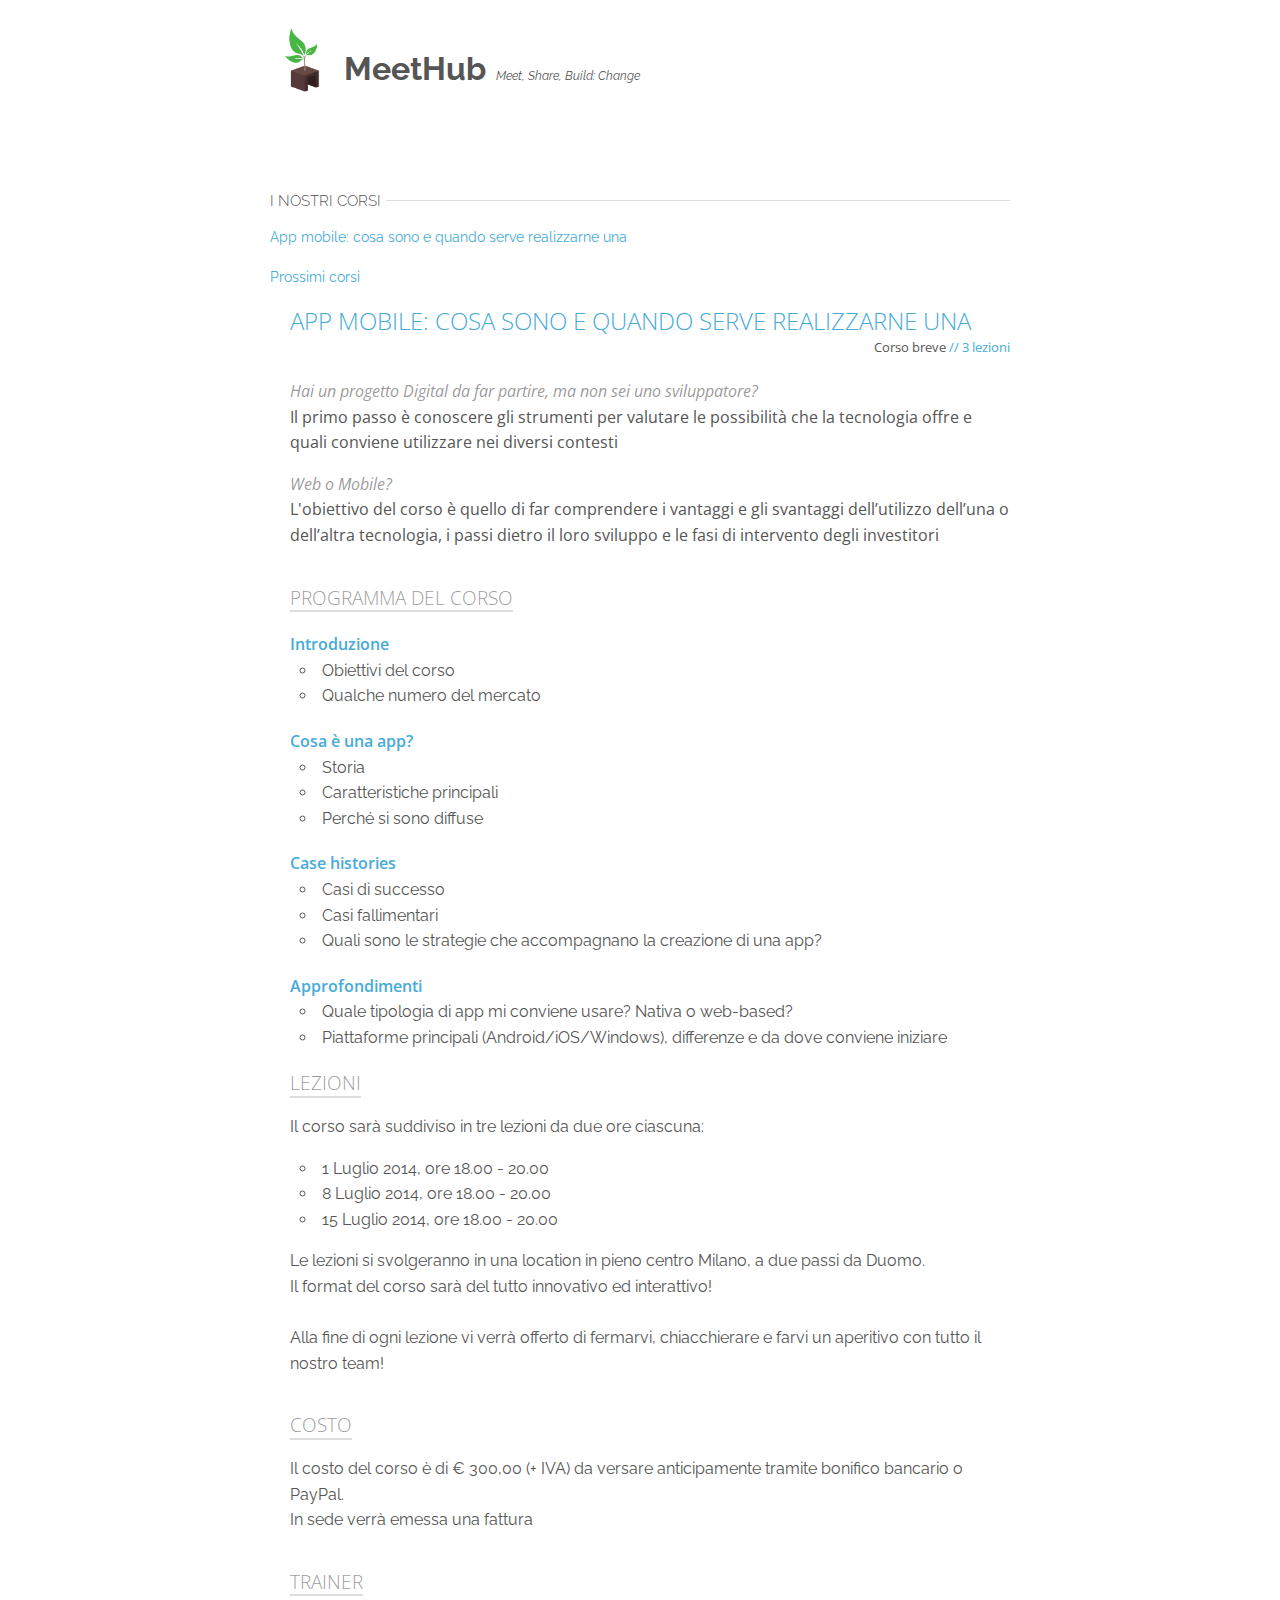
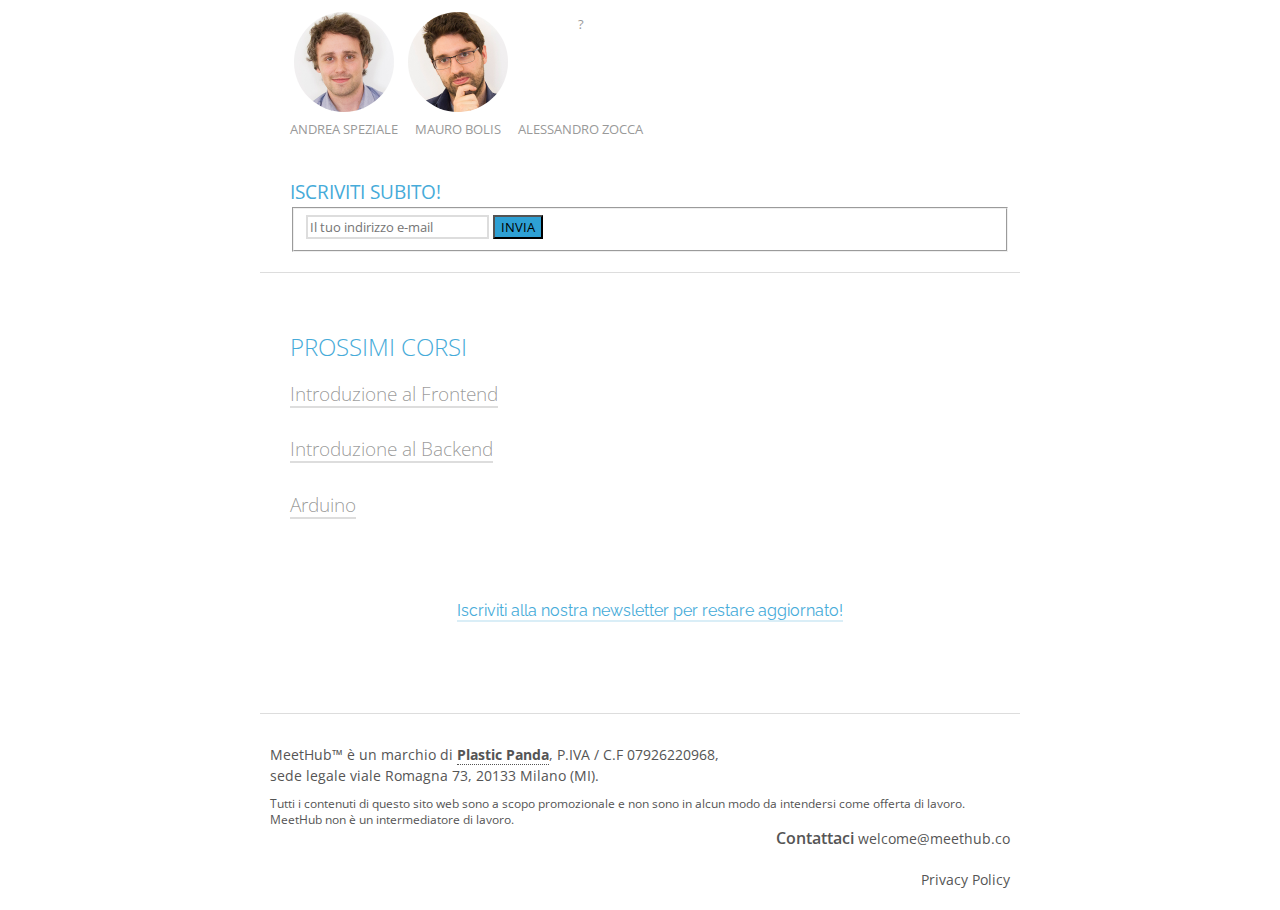
==== corsi.html @ ada98b21 "grammar nazi ok" ====
<!DOCTYPE html><html prefix="og: http://ogp.me/ns#"><head><title>MeetHub | Meet, Share, Build: Change</title><meta charset="utf-8"><meta http-equiv="X-UA-Compatible" content="IE=edge,chrome=1"><meta name="viewport" content="width=device-width, initial-scale=1.0, maximum-scale=1.0"><meta name="author" content="MeetHub Team"><link rel="stylesheet" href="//yui.yahooapis.com/pure/0.5.0/pure-min.css"><link rel="stylesheet" href="//yui.yahooapis.com/pure/0.5.0/grids-responsive-min.css"><link rel="stylesheet" href="static/css/style.css"><!--[if lt IE 8]><script src="//html5shiv.googlecode.com/svn/trunk/html5.js"></script><script>window.html5 || document.write('<script src="http://html5shiv.googlecode.com/svn/trunk/html5.js"><\\/script>')</script><![endif]--><meta property="og:title" content="MeetHub | Meet, Share, Build: Change."><meta property="og:type" content="website"><meta property="og:image" content="http://www.meethub.co/static/img/mh-logo.png"><meta property="og:description" content="Meethub è un luogo stimolante in cui accelerare se stessi e rimodellare ogni giorno la propria realtà"></head><body><header><div class="container"><div class="padding"><div class="spacer-20"></div><h1 class="raleway"><a href="/"><img src="static/img/mh-logo.png" alt="MeetHub"><span>MeetHub</span><i>Meet, Share, Build: Change</i></a></h1><div class="spacer-100"></div></div></div></header><div id="main" class="inner-page"><div class="container"><div class="pure-g"><div class="pure-u-lg-1-4 pure-u-1 sidebar"><div class="padding"><h5><span class="text">i nostri corsi</span><span class="line"></span></h5><ul><li data-where-to="course-#1" class="link-scroll">App mobile: cosa sono e quando serve realizzarne una</li><li data-where-to="course-#2" class="link-scroll">Prossimi corsi</li></ul></div></div><div class="pure-u-lg-3-4 pure-u-1"><div id="course-#1" class="single-course"><div class="padding"><h2><span class="title text-azure">App mobile: cosa sono e quando serve realizzarne una</span><span class="infos">Corso breve<span class="text-azure"> // 3 lezioni</span></span></h2><p><i>Hai un progetto Digital da far partire, ma non sei uno sviluppatore? <br /></i>Il primo passo è conoscere gli strumenti per valutare le possibilità che la tecnologia offre e quali conviene utilizzare nei diversi contesti</p><p><i>Web o Mobile?<br /></i>L'obiettivo del corso è quello di far comprendere i vantaggi e gli svantaggi dell’utilizzo dell’una o dell’altra tecnologia, i passi dietro il loro sviluppo e le fasi di intervento degli investitori</p><div class="more"><div class="text"><div class="spacer-20"></div><h3 id="programma-del-corso">PROGRAMMA DEL CORSO</h3>
<h4 id="introduzione">Introduzione</h4>
<ul>
<li>Obiettivi del corso</li>
<li>Qualche numero del mercato</li>
</ul>
<h4 id="cosa-una-app-">Cosa è una app?</h4>
<ul>
<li>Storia</li>
<li>Caratteristiche principali</li>
<li>Perché si sono diffuse</li>
</ul>
<h4 id="case-histories">Case histories</h4>
<ul>
<li>Casi di successo</li>
<li>Casi fallimentari</li>
<li>Quali sono le strategie che accompagnano la creazione di una app?</li>
</ul>
<h4 id="approfondimenti">Approfondimenti</h4>
<ul>
<li>Quale tipologia di app mi conviene usare? Nativa o web-based?</li>
<li>Piattaforme principali (Android/iOS/Windows), differenze e da dove conviene iniziare</li>
</ul>
<div class="spacer-20"></div>

<h3 id="lezioni">LEZIONI</h3>
<p>Il corso sarà suddiviso in tre lezioni da due ore ciascuna:</p>
<ul>
<li>1 Luglio 2014, ore 18.00 - 20.00</li>
<li>8 Luglio 2014, ore 18.00 - 20.00</li>
<li>15 Luglio 2014, ore 18.00 - 20.00</li>
</ul>
<p>Le lezioni si svolgeranno in una location in pieno centro Milano, a due passi da Duomo.<br>
Il format del corso sarà del tutto innovativo ed interattivo!
<br><br>
Alla fine di ogni lezione vi verrà offerto di fermarvi, chiacchierare e farvi un aperitivo con tutto il nostro team! </p>
<div class="spacer-20"></div>

<h3 id="costo">COSTO</h3>
<p>Il costo del corso è di € 300,00 (+ IVA) da versare anticipamente tramite bonifico bancario o PayPal.<br> 
In sede verrà emessa una fattura</p>
<div class="spacer-20"></div>
<h3>TRAINER</h3><div class="trainer-list"><ul><li><span class="pic"><img src="static/img/team/andrea.jpg"></span>Andrea Speziale</li><li><span class="pic"><img src="static/img/team/mauro.jpg"></span>Mauro Bolis</li><li><span class="pic">?</span>Alessandro Zocca</li></ul></div><div class="spacer-20"></div><h3 class="alt">ISCRIVITI SUBITO!</h3><form action="https://www.youform.me/api/form/63961299-5f0a-4c0a-bff9-19f17ed728db" method="POST" class="pure-form"><fieldset><input id="email-sub" name="email-sub" type="email" placeholder="Il tuo indirizzo e-mail" required>&nbsp;<input id="course" name="course" type="hidden" value="App mobile: cosa sono e quando serve utilizzarne una"><button type="submit" class="pure-button pure-button-primary"><span>Invia</span></button></fieldset></form></div></div></div></div><div class="spacer-60"></div><div id="course-#2" class="single-course other-courses"><div class="padding"><h2><span class="title text-azure">Prossimi corsi</span></h2><ul><li><h3><span>Introduzione al Frontend </span></h3></li><li><h3><span>Introduzione al Backend</span></h3></li><li><h3><span>Arduino</span></h3></li></ul><div class="spacer-50"></div><p class="text-center next"><a href="/#contacts">Iscriviti alla nostra newsletter per restare aggiornato!</a></p></div><div class="spacer-60"></div></div></div></div></div></div><footer><div class="container"><div class="spacer-20"></div><div class="pure-g"><div class="pure-u-sm-3-4 pure-u-1 left"><div class="padding"><div class="text-left">MeetHub&trade; &egrave; un marchio di <a href="http://www.plasticpanda.com" target="_blank">Plastic Panda</a>, P.IVA / C.F 07926220968,<br>sede legale viale Romagna 73, 20133 Milano (MI).<br><small>Tutti i contenuti di questo sito web sono a scopo promozionale e non sono in alcun modo da intendersi come offerta di lavoro. MeetHub non è un intermediatore di lavoro.</small></div></div></div><div class="pure-u-sm-1-4 pure-u-1 right"><div class="padding"><div class="text-right"><b>Contattaci </b><a href="mailto:welcome@meethub.co">welcome@meethub.co</a><div class="spacer-20"></div><a href="//www.iubenda.com/privacy-policy/791092" class="iubenda-white iubenda-embed" title="Privacy Policy">Privacy Policy</a><script type="text/javascript">(function (w,d) {var loader = function () {var s = d.createElement("script"), tag = d.getElementsByTagName("script")[0]; s.src = "//cdn.iubenda.com/iubenda.js"; tag.parentNode.insertBefore(s,tag);}; if(w.addEventListener){w.addEventListener("load", loader, false);}else if(w.attachEvent){w.attachEvent("onload", loader);}else{w.onload = loader;}})(window, document);</script></div></div></div></div><div class="spacer-20"></div></div></footer><script>(function(i,s,o,g,r,a,m){i['GoogleAnalyticsObject']=r;i[r]=i[r]||function(){(i[r].q=i[r].q||[]).push(arguments)},i[r].l=1*new Date();a=s.createElement(o),m=s.getElementsByTagName(o)[0];a.async=1;a.src=g;m.parentNode.insertBefore(a,m)})(window,document,'script','//www.google-analytics.com/analytics.js','ga');ga('create', 'UA-50357338-1', 'meethub.co');ga('send', 'pageview');</script><script type="text/javascript" src="static/js/vendor/smoothscroll.min.js"></script><script type="text/javascript" src="static/js/main.min.js"></script></body></html>
---- static/css/style.css ----
@import url("//fonts.googleapis.com/css?family=Open+Sans:300,400,600");
@import url("//fonts.googleapis.com/css?family=Raleway:300,400,700");
@import url("//cdnjs.cloudflare.com/ajax/libs/font-awesome/4.1.0/css/font-awesome.min.css");
.open-sans,.pure-g [class *='pure-u'],.pure-g-r [class*="pure-u"],.pure-form input[type='text'],.pure-form input[type='password'],.pure-form input[type='email'],.pure-form input[type='url'],.pure-form input[type='date'],.pure-form input[type='month'],.pure-form input[type='time'],.pure-form input[type='datetime'],.pure-form input[type='datetime-local'],.pure-form input[type='week'],.pure-form input[type='number'],.pure-form input[type='search'],.pure-form input[type='tel'],.pure-form input[type='color'],.pure-form select,.pure-form textarea,.pure-form button,button,h1,h2,h3,h4,h5,h6,html,body,body #contacts form p,body #main.inner-page,body #main.inner-page .single-course div.more .text .trainer-list ul li,body footer{font-family:'Open Sans',sans-serif}.raleway,body,body #main .three .single-one,body #quote > .text cite,body .intro h1,body #team h1,body #contacts h1,body .three h1,body .team .team-member h4,body #main.inner-page .sidebar h5 span.text,body #main.inner-page .sidebar ul li,body #main.inner-page .single-course p.next,body #main.inner-page .single-course.other-courses p,body #main.inner-page .single-course div.more .text{font-family:'Raleway',sans-serif}.text-left{text-align:left}.text-center,body #contacts form{text-align:center}.text-right{text-align:right}.text-azure{color:#46abd9}.bg-azure{background:#46abd9;color:#fff}b,strong{font-weight:600}.spacer-10{height:10px}.spacer-20{height:20px}.spacer-30{height:30px}.spacer-40{height:40px}.spacer-50{height:50px}.spacer-60{height:60px}.spacer-70{height:70px}.spacer-80{height:80px}.spacer-90{height:90px}.spacer-100{height:100px}.spacer-110{height:110px}.spacer-120{height:120px}.spacer-130{height:130px}.spacer-140{height:140px}.spacer-150{height:150px}h1,h2,h3{font-weight:300;margin:0}h4,h5,h6{font-weight:600;margin:0}html,body{height:100%;}body{font-weight:300;color:#555;background:#fff;-webkit-overflow-scrolling:touch;font-size:30px;line-height:42px;}body .container{width:760px;margin:0 auto}body .padding{padding:0 10px}body header h1{font-size:32px;font-weight:700;line-height:100%;}body header h1 a{color:#555;text-decoration:none;}body header h1 a span,body header h1 a img,body header h1 a i{display:inline-block;margin-right:10px}body header h1 a img{width:64px;height:64px;vertical-align:bottom}body header h1 a i{font-weight:400;font-size:12px}body #main .intro p{margin:0;margin-bottom:30px}body #main .three .single-one{font-size:18px;line-height:26px;position:relative;}body #main .three .single-one .circle{position:absolute;top:0;left:-60px;width:60px;}body #main .three .single-one .circle i{display:inline-block;font-size:30px;color:rgba(85,85,85,0.5)}body #main .three .single-one h3{color:#46abd9;font-weight:600;font-size:24px;text-transform:uppercase}body #main .three .single-one b.link-scroll,body #main .three .single-one a{text-decoration:none;color:#46abd9;cursor:pointer;font-weight:600;border-bottom:2px solid rgba(70,171,217,0.6)}body #quote{position:relative;}body #quote .container{padding:100px 0;border-top:1px solid rgba(85,85,85,0.2);border-bottom:1px solid rgba(85,85,85,0.2)}body #quote > .text{position:relative;color:#555;z-index:2;}body #quote > .text cite{display:block;font-style:normal;font-size:32px;}body #quote > .text cite span{font-family:Times,serif;font-weight:bold}body #quote > .text p.author{font-weight:600;margin:0;font-size:24px}body .intro h1,body #team h1,body #contacts h1,body .three h1{font-size:30px;line-height:100%;margin:0;font-weight:600;text-transform:lowercase;}body .intro h1 span,body #team h1 span,body #contacts h1 span,body .three h1 span{border-bottom:1px solid rgba(85,85,85,0.5)}body #contacts .container{border-top:1px solid rgna(#555,.2)}body #contacts h1 span{border-bottom-color:#fff}body #team p{font-size:18px}body .team .team-member{margin-bottom:40px;}body .team .team-member > .padding{position:relative}body .team .team-member .text{padding-left:100px}body .team .team-member .circle{width:100px;height:100px;-webkit-border-radius:50px;border-radius:50px;overflow:hidden;margin:0 auto;position:absolute;top:0;left:0;}body .team .team-member .circle > img{width:100px;height:100px;z-index:1}body .team .team-member .circle > .hover-circle{opacity:0;-ms-filter:"progid:DXImageTransform.Microsoft.Alpha(Opacity=0)";filter:alpha(opacity=0);-webkit-transition:opacity .4s ease;-moz-transition:opacity .4s ease;-o-transition:opacity .4s ease;-ms-transition:opacity .4s ease;transition:opacity .4s ease;position:absolute;top:0;left:0;z-index:2;width:100px;height:100px;-webkit-border-radius:50px;border-radius:50px;background-position:center;-webkit-background-size:cover;-moz-background-size:cover;background-size:cover}body .team .team-member .circle > span{color:#fff;position:absolute;top:40%;width:75%;font-size:14px;left:12.5%;z-index:3;-webkit-transition:opacity .3s ease;-moz-transition:opacity .3s ease;-o-transition:opacity .3s ease;-ms-transition:opacity .3s ease;transition:opacity .3s ease;opacity:0;-ms-filter:"progid:DXImageTransform.Microsoft.Alpha(Opacity=0)";filter:alpha(opacity=0);font-weight:600;line-height:18px}body .team .team-member .circle:hover > .hover-circle{opacity:1;-ms-filter:none;filter:none}body .team .team-member .circle:hover > span{opacity:1;-ms-filter:none;filter:none}body .team .team-member h4{font-weight:400;font-size:20px;line-height:24px;padding-bottom:5px;margin-bottom:5px;}body .team .team-member h4 span{border-bottom:1px solid #46abd9;padding-bottom:4px}body .team .team-member h5{font-weight:300;font-size:16px;line-height:20px}body .team .team-member .socials a{display:inline;vertical-align:middle;margin-right:20px;color:#46abd9;}body .team .team-member .socials a:last-child{margin-right:0}body .team .team-member .socials a i{font-size:20px}body #contacts form{margin:0 auto;}body #contacts form p{line-height:30px;font-size:20px;font-weight:400}body #contacts form input,body #contacts form button{font-size:20px;position:relative;}body #contacts form input:focus,body #contacts form button:focus{outline:none}body #contacts form .form-inputs{margin:0 auto;width:65%}body #contacts form input{border:2px solid rgba(85,85,85,0.2);background:#fff;-webkit-box-shadow:none;box-shadow:none;display:block;margin:0 auto 20px auto;text-align:center;width:95%;}body #contacts form input:valid{color:#fff}body #contacts form input:invalid{color:#e74c3c}body #contacts form input::-webkit-input-placeholder{color:#ccc}body #contacts form input:-moz-placeholder{color:#ccc}body #contacts form input::-moz-placeholder{color:#ccc}body #contacts form input:-ms-input-placeholder{color:#ccc}body #contacts form button{color:#fff;background:#46abd9;padding:.5em .7em;vertical-align:middle;border:none;-webkit-border-radius:4px;border-radius:4px;display:inline-block;margin:0 auto;}body #contacts form button i{display:inline-block;margin-right:10px}body #contacts form button span{display:inline-block;font-size:16px;text-transform:uppercase}body #main.inner-page{font-size:18px;font-weight:400;}body #main.inner-page .sidebar h5{position:relative;line-height:16px;}body #main.inner-page .sidebar h5 span.text{text-transform:uppercase;font-weight:300;background:#fff;z-index:2;position:relative;padding-right:5px;}body #main.inner-page .sidebar h5 span.line{z-index:1;position:absolute;width:100%;height:0;top:8px;left:0;border-bottom:1px solid #ddd}body #main.inner-page .sidebar ul{padding-left:0;}body #main.inner-page .sidebar ul li{list-style-position:outside;list-style-type:none;cursor:pointer;font-size:14px;line-height:20px;padding:0;color:#46abd9;margin-bottom:20px}body #main.inner-page .single-course{padding-bottom:20px;border-bottom:1px solid #ddd;}body #main.inner-page .single-course .padding{padding-left:30px}body #main.inner-page .single-course:last-child{border-bottom:none}body #main.inner-page .single-course h2{zoom:1;margin-bottom:20px;}body #main.inner-page .single-course h2:before,body #main.inner-page .single-course h2:after{content:"";display:table}body #main.inner-page .single-course h2:after{clear:both}body #main.inner-page .single-course h2.grey{text-transform:uppercase;text-align:center;color:#46abd9}body #main.inner-page .single-course h2 > span{display:inline-block;}body #main.inner-page .single-course h2 > span.title{text-transform:uppercase;margin-right:10px;float:left;line-height:28px}body #main.inner-page .single-course h2 > span.infos{font-size:13px;font-weight:400;float:right;line-height:24px}body #main.inner-page .single-course p.next a{color:#46abd9;text-decoration:none;border-bottom:2px solid rgba(70,171,217,0.2)}body #main.inner-page .single-course.other-courses ul{padding:0;}body #main.inner-page .single-course.other-courses ul li{padding:0;list-style-type:none;margin-bottom:30px}body #main.inner-page .single-course.other-courses h3{margin-bottom:5px;}body #main.inner-page .single-course.other-courses h3 span{border-bottom:2px solid rgba(85,85,85,0.2);color:rgba(85,85,85,0.6)}body #main.inner-page .single-course.other-courses p{margin:0 0 10px 0}body #main.inner-page .single-course form input{-webkit-box-shadow:none;box-shadow:none;border:2px solid rgba(85,85,85,0.2)}body #main.inner-page .single-course form button{background:#2ea0d4;}body #main.inner-page .single-course form button span{text-transform:uppercase}body #main.inner-page .single-course div{font-weight:400;line-height:160%;font-size:16px;}body #main.inner-page .single-course div i{color:rgba(85,85,85,0.6)}body #main.inner-page .single-course div.more .text h4{text-transform:none;color:#46abd9;font-size:16px;margin-top:20px}body #main.inner-page .single-course div.more .text ul{margin:0;padding:0;}body #main.inner-page .single-course div.more .text ul li{list-style-type:circle;list-style-position:inside;padding-left:10px}body #main.inner-page .single-course div.more .text h3{border-bottom:2px solid rgba(85,85,85,0.2);display:inline-block;color:rgba(85,85,85,0.6);}body #main.inner-page .single-course div.more .text h3.alt{border-bottom:none;color:#46abd9;font-weight:400}body #main.inner-page .single-course div.more .text .trainer-list ul{margin:1em 0;}body #main.inner-page .single-course div.more .text .trainer-list ul li{display:inline-block;text-align:center;margin-right:10px;padding-left:0;text-transform:uppercase;font-size:13px;max-width:150px;color:#999;}body #main.inner-page .single-course div.more .text .trainer-list ul li span.pic{width:100px;height:100px;-webkit-border-radius:50px;border-radius:50px;overflow:hidden;display:block;margin:0 auto 5px auto;}body #main.inner-page .single-course div.more .text .trainer-list ul li span.pic > img{width:100px;height:100px}body #main.inner-page .single-course h4{text-transform:uppercase}body footer{background:#fff;color:#555;font-size:14px;line-height:150%;font-weight:400;}body footer > .container{padding-top:10px;border-top:1px solid rgba(85,85,85,0.2)}body footer a{color:#555}body footer .left a{font-weight:700;text-decoration:none;border-bottom:1px dotted #555}body footer .left small{display:block;font-size:12px;line-height:16px;margin-top:10px}body footer .right b{font-size:16px}body footer .right a{text-decoration:none}body footer .right .iubenda-embed{display:inline-block}@media screen and (max-width:1023px){body .container{width:100%}body .padding{padding:0 20px}body #main .three .single-one{margin-bottom:30px;}body #main .three .single-one:last-child{margin-bottom:0}body #main.inner-page .sidebar{margin-bottom:100px}body #main.inner-page .single-course .padding{padding-left:20px}body .intro h1,body #team h1,body #contacts h1{font-size:55px}body #contacts form input{text-align:center;font-size:16px}body #contacts form button{color:#fff;background:#46abd9;border:none;-webkit-border-radius:4px;border-radius:4px;font-size:16px}body footer .right{margin-top:20px;}body footer .right .text-right{text-align:left}body footer .right b{display:block}body footer .right .spacer-20{height:10px}}
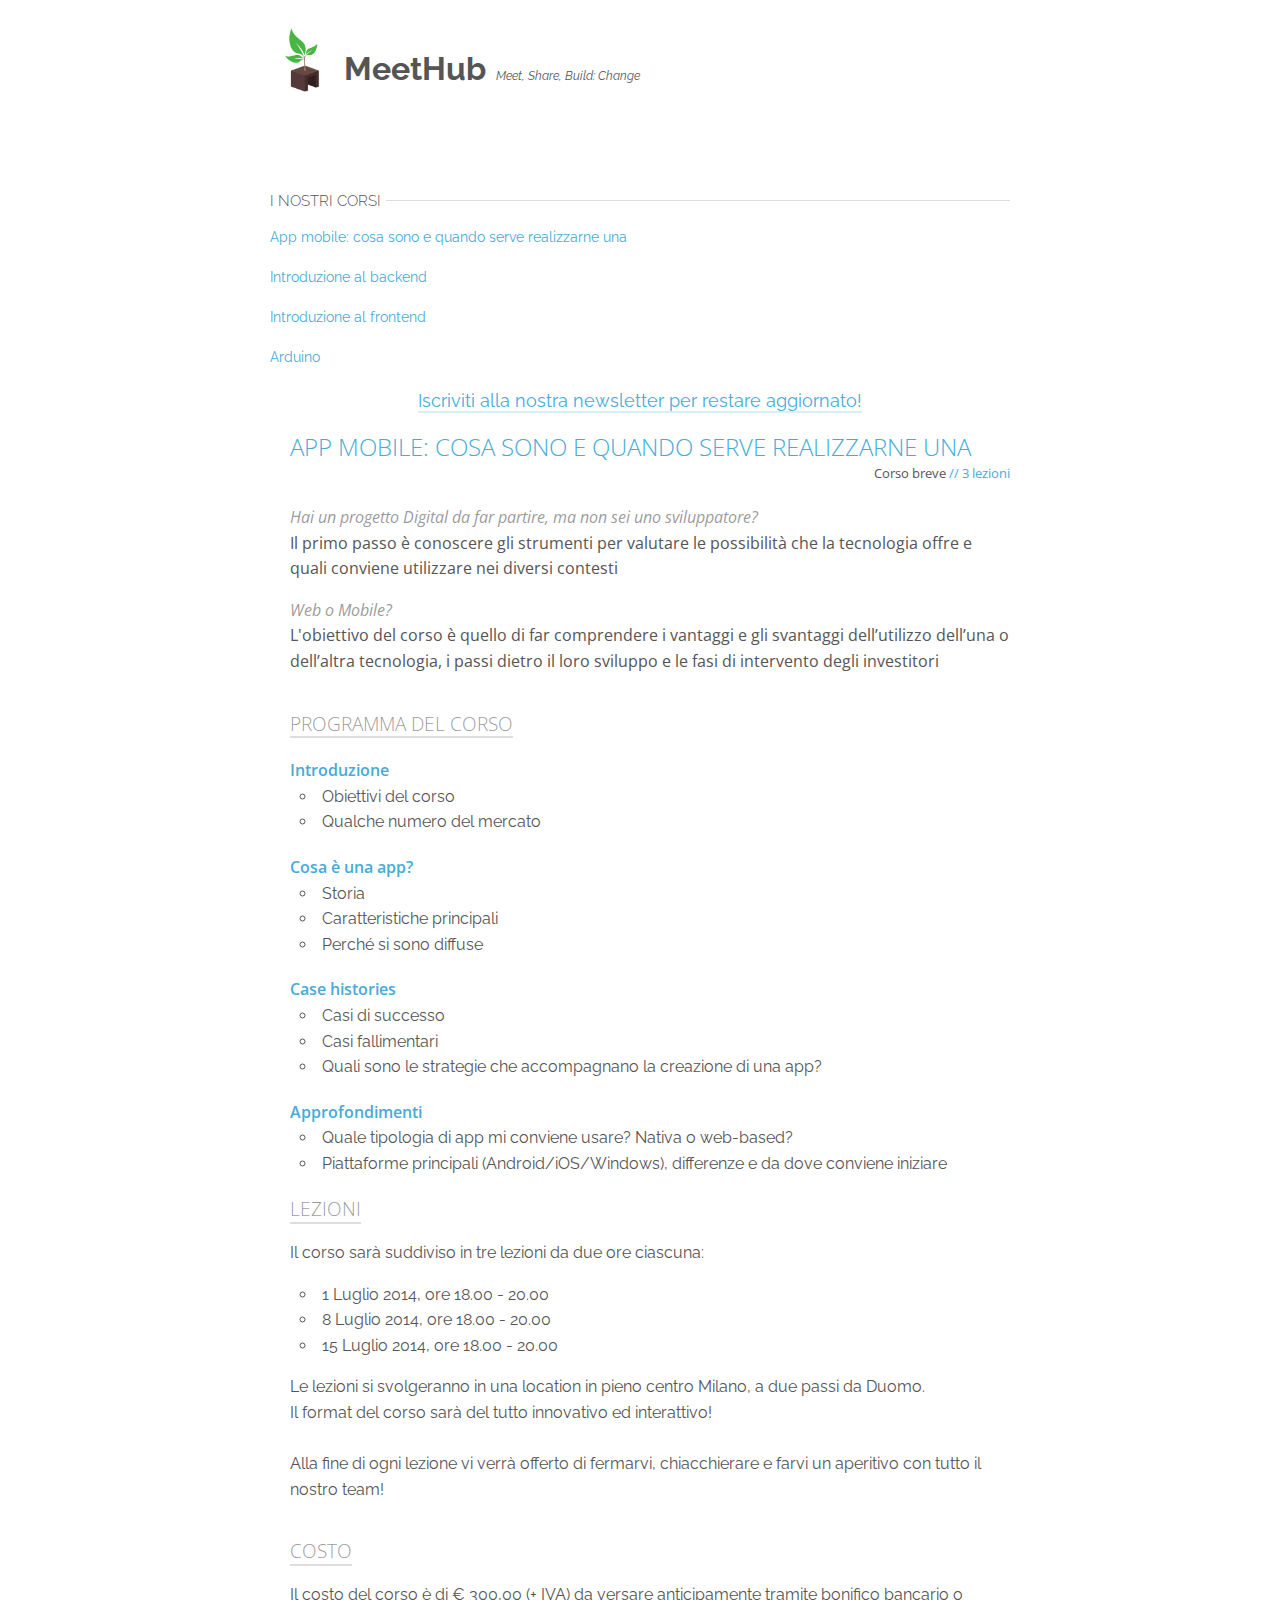
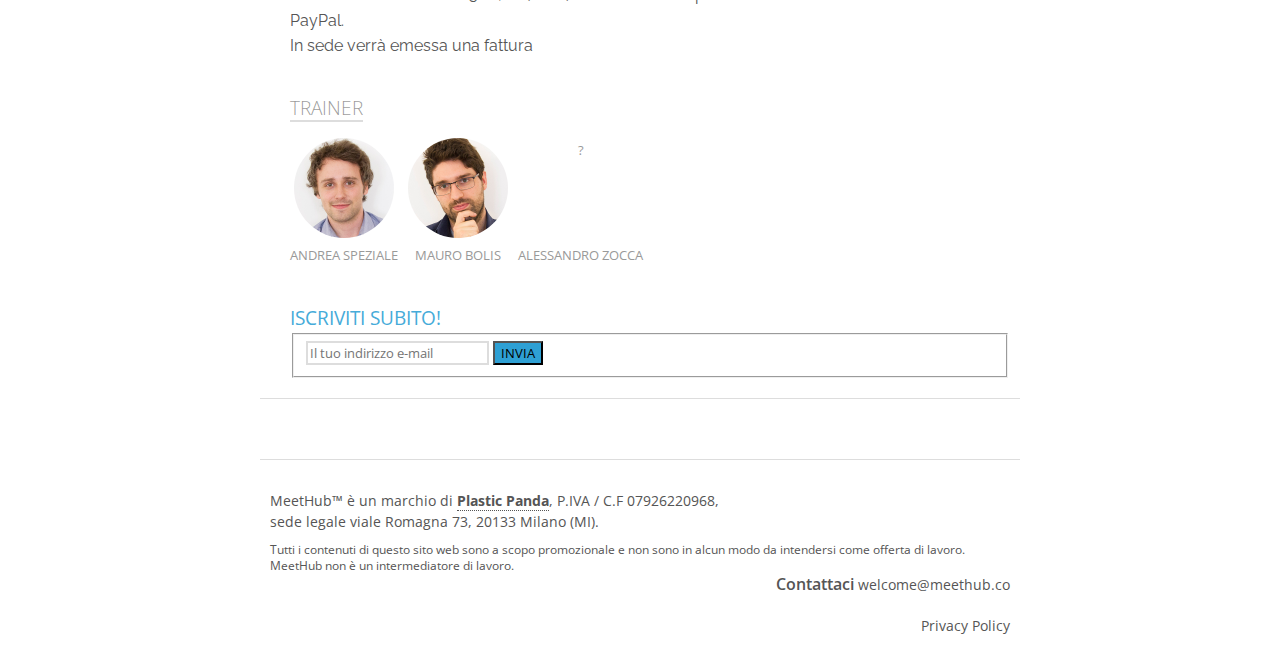
==== commit da2d5e2d: "update layout" ====
--- a/corsi.html
+++ b/corsi.html
@@ -1,4 +1,4 @@
-<!DOCTYPE html><html prefix="og: http://ogp.me/ns#"><head><title>MeetHub | Meet, Share, Build: Change</title><meta charset="utf-8"><meta http-equiv="X-UA-Compatible" content="IE=edge,chrome=1"><meta name="viewport" content="width=device-width, initial-scale=1.0, maximum-scale=1.0"><meta name="author" content="MeetHub Team"><link rel="stylesheet" href="//yui.yahooapis.com/pure/0.5.0/pure-min.css"><link rel="stylesheet" href="//yui.yahooapis.com/pure/0.5.0/grids-responsive-min.css"><link rel="stylesheet" href="static/css/style.css"><!--[if lt IE 8]><script src="//html5shiv.googlecode.com/svn/trunk/html5.js"></script><script>window.html5 || document.write('<script src="http://html5shiv.googlecode.com/svn/trunk/html5.js"><\\/script>')</script><![endif]--><meta property="og:title" content="MeetHub | Meet, Share, Build: Change."><meta property="og:type" content="website"><meta property="og:image" content="http://www.meethub.co/static/img/mh-logo.png"><meta property="og:description" content="Meethub è un luogo stimolante in cui accelerare se stessi e rimodellare ogni giorno la propria realtà"></head><body><header><div class="container"><div class="padding"><div class="spacer-20"></div><h1 class="raleway"><a href="/"><img src="static/img/mh-logo.png" alt="MeetHub"><span>MeetHub</span><i>Meet, Share, Build: Change</i></a></h1><div class="spacer-100"></div></div></div></header><div id="main" class="inner-page"><div class="container"><div class="pure-g"><div class="pure-u-lg-1-4 pure-u-1 sidebar"><div class="padding"><h5><span class="text">i nostri corsi</span><span class="line"></span></h5><ul><li data-where-to="course-#1" class="link-scroll">App mobile: cosa sono e quando serve realizzarne una</li><li data-where-to="course-#2" class="link-scroll">Prossimi corsi</li></ul></div></div><div class="pure-u-lg-3-4 pure-u-1"><div id="course-#1" class="single-course"><div class="padding"><h2><span class="title text-azure">App mobile: cosa sono e quando serve realizzarne una</span><span class="infos">Corso breve<span class="text-azure"> // 3 lezioni</span></span></h2><p><i>Hai un progetto Digital da far partire, ma non sei uno sviluppatore? <br /></i>Il primo passo è conoscere gli strumenti per valutare le possibilità che la tecnologia offre e quali conviene utilizzare nei diversi contesti</p><p><i>Web o Mobile?<br /></i>L'obiettivo del corso è quello di far comprendere i vantaggi e gli svantaggi dell’utilizzo dell’una o dell’altra tecnologia, i passi dietro il loro sviluppo e le fasi di intervento degli investitori</p><div class="more"><div class="text"><div class="spacer-20"></div><h3 id="programma-del-corso">PROGRAMMA DEL CORSO</h3>
+<!DOCTYPE html><html prefix="og: http://ogp.me/ns#"><head><title>MeetHub | Meet, Share, Build: Change</title><meta charset="utf-8"><meta http-equiv="X-UA-Compatible" content="IE=edge,chrome=1"><meta name="viewport" content="width=device-width, initial-scale=1.0, maximum-scale=1.0"><meta name="author" content="MeetHub Team"><link rel="stylesheet" href="//yui.yahooapis.com/pure/0.5.0/pure-min.css"><link rel="stylesheet" href="//yui.yahooapis.com/pure/0.5.0/grids-responsive-min.css"><link rel="stylesheet" href="static/css/style.css"><!--[if lt IE 8]><script src="//html5shiv.googlecode.com/svn/trunk/html5.js"></script><script>window.html5 || document.write('<script src="http://html5shiv.googlecode.com/svn/trunk/html5.js"><\\/script>')</script><![endif]--><meta property="og:title" content="MeetHub | Meet, Share, Build: Change."><meta property="og:type" content="website"><meta property="og:image" content="http://www.meethub.co/static/img/mh-logo.png"><meta property="og:description" content="Meethub è un luogo stimolante in cui accelerare se stessi e rimodellare ogni giorno la propria realtà"></head><body><header><div class="container"><div class="padding"><div class="spacer-20"></div><h1 class="raleway"><a href="/"><img src="static/img/mh-logo.png" alt="MeetHub"><span>MeetHub</span><i>Meet, Share, Build: Change</i></a></h1><div class="spacer-100"></div></div></div></header><div id="main" class="inner-page"><div class="container"><div class="pure-g"><div class="pure-u-lg-1-4 pure-u-1 sidebar"><div class="padding"><h5><span class="text">i nostri corsi</span><span class="line"></span></h5><ul><li data-where-to="course-#1" class="link-scroll">App mobile: cosa sono e quando serve realizzarne una</li><li>Introduzione al backend</li><li>Introduzione al frontend</li><li>Arduino</li></ul><p class="next text-center"><a href="/#contacts">Iscriviti alla nostra newsletter per restare aggiornato!</a></p></div></div><div class="pure-u-lg-3-4 pure-u-1"><div id="course-#1" class="single-course"><div class="padding"><h2><span class="title text-azure">App mobile: cosa sono e quando serve realizzarne una</span><span class="infos">Corso breve<span class="text-azure"> // 3 lezioni</span></span></h2><p><i>Hai un progetto Digital da far partire, ma non sei uno sviluppatore? <br /></i>Il primo passo è conoscere gli strumenti per valutare le possibilità che la tecnologia offre e quali conviene utilizzare nei diversi contesti</p><p><i>Web o Mobile?<br /></i>L'obiettivo del corso è quello di far comprendere i vantaggi e gli svantaggi dell’utilizzo dell’una o dell’altra tecnologia, i passi dietro il loro sviluppo e le fasi di intervento degli investitori</p><div class="more"><div class="text"><div class="spacer-20"></div><h3 id="programma-del-corso">PROGRAMMA DEL CORSO</h3>
 <h4 id="introduzione">Introduzione</h4>
 <ul>
 <li>Obiettivi del corso</li>
@@ -40,4 +40,4 @@
 <p>Il costo del corso è di € 300,00 (+ IVA) da versare anticipamente tramite bonifico bancario o PayPal.<br> 
 In sede verrà emessa una fattura</p>
 <div class="spacer-20"></div>
-<h3>TRAINER</h3><div class="trainer-list"><ul><li><span class="pic"><img src="static/img/team/andrea.jpg"></span>Andrea Speziale</li><li><span class="pic"><img src="static/img/team/mauro.jpg"></span>Mauro Bolis</li><li><span class="pic">?</span>Alessandro Zocca</li></ul></div><div class="spacer-20"></div><h3 class="alt">ISCRIVITI SUBITO!</h3><form action="https://www.youform.me/api/form/63961299-5f0a-4c0a-bff9-19f17ed728db" method="POST" class="pure-form"><fieldset><input id="email-sub" name="email-sub" type="email" placeholder="Il tuo indirizzo e-mail" required>&nbsp;<input id="course" name="course" type="hidden" value="App mobile: cosa sono e quando serve utilizzarne una"><button type="submit" class="pure-button pure-button-primary"><span>Invia</span></button></fieldset></form></div></div></div></div><div class="spacer-60"></div><div id="course-#2" class="single-course other-courses"><div class="padding"><h2><span class="title text-azure">Prossimi corsi</span></h2><ul><li><h3><span>Introduzione al Frontend </span></h3></li><li><h3><span>Introduzione al Backend</span></h3></li><li><h3><span>Arduino</span></h3></li></ul><div class="spacer-50"></div><p class="text-center next"><a href="/#contacts">Iscriviti alla nostra newsletter per restare aggiornato!</a></p></div><div class="spacer-60"></div></div></div></div></div></div><footer><div class="container"><div class="spacer-20"></div><div class="pure-g"><div class="pure-u-sm-3-4 pure-u-1 left"><div class="padding"><div class="text-left">MeetHub&trade; &egrave; un marchio di <a href="http://www.plasticpanda.com" target="_blank">Plastic Panda</a>, P.IVA / C.F 07926220968,<br>sede legale viale Romagna 73, 20133 Milano (MI).<br><small>Tutti i contenuti di questo sito web sono a scopo promozionale e non sono in alcun modo da intendersi come offerta di lavoro. MeetHub non è un intermediatore di lavoro.</small></div></div></div><div class="pure-u-sm-1-4 pure-u-1 right"><div class="padding"><div class="text-right"><b>Contattaci </b><a href="mailto:welcome@meethub.co">welcome@meethub.co</a><div class="spacer-20"></div><a href="//www.iubenda.com/privacy-policy/791092" class="iubenda-white iubenda-embed" title="Privacy Policy">Privacy Policy</a><script type="text/javascript">(function (w,d) {var loader = function () {var s = d.createElement("script"), tag = d.getElementsByTagName("script")[0]; s.src = "//cdn.iubenda.com/iubenda.js"; tag.parentNode.insertBefore(s,tag);}; if(w.addEventListener){w.addEventListener("load", loader, false);}else if(w.attachEvent){w.attachEvent("onload", loader);}else{w.onload = loader;}})(window, document);</script></div></div></div></div><div class="spacer-20"></div></div></footer><script>(function(i,s,o,g,r,a,m){i['GoogleAnalyticsObject']=r;i[r]=i[r]||function(){(i[r].q=i[r].q||[]).push(arguments)},i[r].l=1*new Date();a=s.createElement(o),m=s.getElementsByTagName(o)[0];a.async=1;a.src=g;m.parentNode.insertBefore(a,m)})(window,document,'script','//www.google-analytics.com/analytics.js','ga');ga('create', 'UA-50357338-1', 'meethub.co');ga('send', 'pageview');</script><script type="text/javascript" src="static/js/vendor/smoothscroll.min.js"></script><script type="text/javascript" src="static/js/main.min.js"></script></body></html>+<h3>TRAINER</h3><div class="trainer-list"><ul><li><span class="pic"><img src="static/img/team/andrea.jpg"></span>Andrea Speziale</li><li><span class="pic"><img src="static/img/team/mauro.jpg"></span>Mauro Bolis</li><li><span class="pic">?</span>Alessandro Zocca</li></ul></div><div class="spacer-20"></div><h3 class="alt">ISCRIVITI SUBITO!</h3><form action="https://www.youform.me/api/form/63961299-5f0a-4c0a-bff9-19f17ed728db" method="POST" class="pure-form"><fieldset><input id="email-sub" name="email-sub" type="email" placeholder="Il tuo indirizzo e-mail" required>&nbsp;<input id="course" name="course" type="hidden" value="App mobile: cosa sono e quando serve utilizzarne una"><button type="submit" class="pure-button pure-button-primary"><span>Invia</span></button></fieldset></form></div></div></div></div><div class="spacer-60"></div></div></div></div></div><footer><div class="container"><div class="spacer-20"></div><div class="pure-g"><div class="pure-u-sm-3-4 pure-u-1 left"><div class="padding"><div class="text-left">MeetHub&trade; &egrave; un marchio di <a href="http://www.plasticpanda.com" target="_blank">Plastic Panda</a>, P.IVA / C.F 07926220968,<br>sede legale viale Romagna 73, 20133 Milano (MI).<br><small>Tutti i contenuti di questo sito web sono a scopo promozionale e non sono in alcun modo da intendersi come offerta di lavoro. MeetHub non è un intermediatore di lavoro.</small></div></div></div><div class="pure-u-sm-1-4 pure-u-1 right"><div class="padding"><div class="text-right"><b>Contattaci </b><a href="mailto:welcome@meethub.co">welcome@meethub.co</a><div class="spacer-20"></div><a href="//www.iubenda.com/privacy-policy/791092" class="iubenda-white iubenda-embed" title="Privacy Policy">Privacy Policy</a><script type="text/javascript">(function (w,d) {var loader = function () {var s = d.createElement("script"), tag = d.getElementsByTagName("script")[0]; s.src = "//cdn.iubenda.com/iubenda.js"; tag.parentNode.insertBefore(s,tag);}; if(w.addEventListener){w.addEventListener("load", loader, false);}else if(w.attachEvent){w.attachEvent("onload", loader);}else{w.onload = loader;}})(window, document);</script></div></div></div></div><div class="spacer-20"></div></div></footer><script>(function(i,s,o,g,r,a,m){i['GoogleAnalyticsObject']=r;i[r]=i[r]||function(){(i[r].q=i[r].q||[]).push(arguments)},i[r].l=1*new Date();a=s.createElement(o),m=s.getElementsByTagName(o)[0];a.async=1;a.src=g;m.parentNode.insertBefore(a,m)})(window,document,'script','//www.google-analytics.com/analytics.js','ga');ga('create', 'UA-50357338-1', 'meethub.co');ga('send', 'pageview');</script><script type="text/javascript" src="static/js/vendor/smoothscroll.min.js"></script><script type="text/javascript" src="static/js/main.min.js"></script></body></html>--- a/static/css/style.css
+++ b/static/css/style.css
@@ -1,4 +1,4 @@
 @import url("//fonts.googleapis.com/css?family=Open+Sans:300,400,600");
 @import url("//fonts.googleapis.com/css?family=Raleway:300,400,700");
 @import url("//cdnjs.cloudflare.com/ajax/libs/font-awesome/4.1.0/css/font-awesome.min.css");
-.open-sans,.pure-g [class *='pure-u'],.pure-g-r [class*="pure-u"],.pure-form input[type='text'],.pure-form input[type='password'],.pure-form input[type='email'],.pure-form input[type='url'],.pure-form input[type='date'],.pure-form input[type='month'],.pure-form input[type='time'],.pure-form input[type='datetime'],.pure-form input[type='datetime-local'],.pure-form input[type='week'],.pure-form input[type='number'],.pure-form input[type='search'],.pure-form input[type='tel'],.pure-form input[type='color'],.pure-form select,.pure-form textarea,.pure-form button,button,h1,h2,h3,h4,h5,h6,html,body,body #contacts form p,body #main.inner-page,body #main.inner-page .single-course div.more .text .trainer-list ul li,body footer{font-family:'Open Sans',sans-serif}.raleway,body,body #main .three .single-one,body #quote > .text cite,body .intro h1,body #team h1,body #contacts h1,body .three h1,body .team .team-member h4,body #main.inner-page .sidebar h5 span.text,body #main.inner-page .sidebar ul li,body #main.inner-page .single-course p.next,body #main.inner-page .single-course.other-courses p,body #main.inner-page .single-course div.more .text{font-family:'Raleway',sans-serif}.text-left{text-align:left}.text-center,body #contacts form{text-align:center}.text-right{text-align:right}.text-azure{color:#46abd9}.bg-azure{background:#46abd9;color:#fff}b,strong{font-weight:600}.spacer-10{height:10px}.spacer-20{height:20px}.spacer-30{height:30px}.spacer-40{height:40px}.spacer-50{height:50px}.spacer-60{height:60px}.spacer-70{height:70px}.spacer-80{height:80px}.spacer-90{height:90px}.spacer-100{height:100px}.spacer-110{height:110px}.spacer-120{height:120px}.spacer-130{height:130px}.spacer-140{height:140px}.spacer-150{height:150px}h1,h2,h3{font-weight:300;margin:0}h4,h5,h6{font-weight:600;margin:0}html,body{height:100%;}body{font-weight:300;color:#555;background:#fff;-webkit-overflow-scrolling:touch;font-size:30px;line-height:42px;}body .container{width:760px;margin:0 auto}body .padding{padding:0 10px}body header h1{font-size:32px;font-weight:700;line-height:100%;}body header h1 a{color:#555;text-decoration:none;}body header h1 a span,body header h1 a img,body header h1 a i{display:inline-block;margin-right:10px}body header h1 a img{width:64px;height:64px;vertical-align:bottom}body header h1 a i{font-weight:400;font-size:12px}body #main .intro p{margin:0;margin-bottom:30px}body #main .three .single-one{font-size:18px;line-height:26px;position:relative;}body #main .three .single-one .circle{position:absolute;top:0;left:-60px;width:60px;}body #main .three .single-one .circle i{display:inline-block;font-size:30px;color:rgba(85,85,85,0.5)}body #main .three .single-one h3{color:#46abd9;font-weight:600;font-size:24px;text-transform:uppercase}body #main .three .single-one b.link-scroll,body #main .three .single-one a{text-decoration:none;color:#46abd9;cursor:pointer;font-weight:600;border-bottom:2px solid rgba(70,171,217,0.6)}body #quote{position:relative;}body #quote .container{padding:100px 0;border-top:1px solid rgba(85,85,85,0.2);border-bottom:1px solid rgba(85,85,85,0.2)}body #quote > .text{position:relative;color:#555;z-index:2;}body #quote > .text cite{display:block;font-style:normal;font-size:32px;}body #quote > .text cite span{font-family:Times,serif;font-weight:bold}body #quote > .text p.author{font-weight:600;margin:0;font-size:24px}body .intro h1,body #team h1,body #contacts h1,body .three h1{font-size:30px;line-height:100%;margin:0;font-weight:600;text-transform:lowercase;}body .intro h1 span,body #team h1 span,body #contacts h1 span,body .three h1 span{border-bottom:1px solid rgba(85,85,85,0.5)}body #contacts .container{border-top:1px solid rgna(#555,.2)}body #contacts h1 span{border-bottom-color:#fff}body #team p{font-size:18px}body .team .team-member{margin-bottom:40px;}body .team .team-member > .padding{position:relative}body .team .team-member .text{padding-left:100px}body .team .team-member .circle{width:100px;height:100px;-webkit-border-radius:50px;border-radius:50px;overflow:hidden;margin:0 auto;position:absolute;top:0;left:0;}body .team .team-member .circle > img{width:100px;height:100px;z-index:1}body .team .team-member .circle > .hover-circle{opacity:0;-ms-filter:"progid:DXImageTransform.Microsoft.Alpha(Opacity=0)";filter:alpha(opacity=0);-webkit-transition:opacity .4s ease;-moz-transition:opacity .4s ease;-o-transition:opacity .4s ease;-ms-transition:opacity .4s ease;transition:opacity .4s ease;position:absolute;top:0;left:0;z-index:2;width:100px;height:100px;-webkit-border-radius:50px;border-radius:50px;background-position:center;-webkit-background-size:cover;-moz-background-size:cover;background-size:cover}body .team .team-member .circle > span{color:#fff;position:absolute;top:40%;width:75%;font-size:14px;left:12.5%;z-index:3;-webkit-transition:opacity .3s ease;-moz-transition:opacity .3s ease;-o-transition:opacity .3s ease;-ms-transition:opacity .3s ease;transition:opacity .3s ease;opacity:0;-ms-filter:"progid:DXImageTransform.Microsoft.Alpha(Opacity=0)";filter:alpha(opacity=0);font-weight:600;line-height:18px}body .team .team-member .circle:hover > .hover-circle{opacity:1;-ms-filter:none;filter:none}body .team .team-member .circle:hover > span{opacity:1;-ms-filter:none;filter:none}body .team .team-member h4{font-weight:400;font-size:20px;line-height:24px;padding-bottom:5px;margin-bottom:5px;}body .team .team-member h4 span{border-bottom:1px solid #46abd9;padding-bottom:4px}body .team .team-member h5{font-weight:300;font-size:16px;line-height:20px}body .team .team-member .socials a{display:inline;vertical-align:middle;margin-right:20px;color:#46abd9;}body .team .team-member .socials a:last-child{margin-right:0}body .team .team-member .socials a i{font-size:20px}body #contacts form{margin:0 auto;}body #contacts form p{line-height:30px;font-size:20px;font-weight:400}body #contacts form input,body #contacts form button{font-size:20px;position:relative;}body #contacts form input:focus,body #contacts form button:focus{outline:none}body #contacts form .form-inputs{margin:0 auto;width:65%}body #contacts form input{border:2px solid rgba(85,85,85,0.2);background:#fff;-webkit-box-shadow:none;box-shadow:none;display:block;margin:0 auto 20px auto;text-align:center;width:95%;}body #contacts form input:valid{color:#fff}body #contacts form input:invalid{color:#e74c3c}body #contacts form input::-webkit-input-placeholder{color:#ccc}body #contacts form input:-moz-placeholder{color:#ccc}body #contacts form input::-moz-placeholder{color:#ccc}body #contacts form input:-ms-input-placeholder{color:#ccc}body #contacts form button{color:#fff;background:#46abd9;padding:.5em .7em;vertical-align:middle;border:none;-webkit-border-radius:4px;border-radius:4px;display:inline-block;margin:0 auto;}body #contacts form button i{display:inline-block;margin-right:10px}body #contacts form button span{display:inline-block;font-size:16px;text-transform:uppercase}body #main.inner-page{font-size:18px;font-weight:400;}body #main.inner-page .sidebar h5{position:relative;line-height:16px;}body #main.inner-page .sidebar h5 span.text{text-transform:uppercase;font-weight:300;background:#fff;z-index:2;position:relative;padding-right:5px;}body #main.inner-page .sidebar h5 span.line{z-index:1;position:absolute;width:100%;height:0;top:8px;left:0;border-bottom:1px solid #ddd}body #main.inner-page .sidebar ul{padding-left:0;}body #main.inner-page .sidebar ul li{list-style-position:outside;list-style-type:none;cursor:pointer;font-size:14px;line-height:20px;padding:0;color:#46abd9;margin-bottom:20px}body #main.inner-page .single-course{padding-bottom:20px;border-bottom:1px solid #ddd;}body #main.inner-page .single-course .padding{padding-left:30px}body #main.inner-page .single-course:last-child{border-bottom:none}body #main.inner-page .single-course h2{zoom:1;margin-bottom:20px;}body #main.inner-page .single-course h2:before,body #main.inner-page .single-course h2:after{content:"";display:table}body #main.inner-page .single-course h2:after{clear:both}body #main.inner-page .single-course h2.grey{text-transform:uppercase;text-align:center;color:#46abd9}body #main.inner-page .single-course h2 > span{display:inline-block;}body #main.inner-page .single-course h2 > span.title{text-transform:uppercase;margin-right:10px;float:left;line-height:28px}body #main.inner-page .single-course h2 > span.infos{font-size:13px;font-weight:400;float:right;line-height:24px}body #main.inner-page .single-course p.next a{color:#46abd9;text-decoration:none;border-bottom:2px solid rgba(70,171,217,0.2)}body #main.inner-page .single-course.other-courses ul{padding:0;}body #main.inner-page .single-course.other-courses ul li{padding:0;list-style-type:none;margin-bottom:30px}body #main.inner-page .single-course.other-courses h3{margin-bottom:5px;}body #main.inner-page .single-course.other-courses h3 span{border-bottom:2px solid rgba(85,85,85,0.2);color:rgba(85,85,85,0.6)}body #main.inner-page .single-course.other-courses p{margin:0 0 10px 0}body #main.inner-page .single-course form input{-webkit-box-shadow:none;box-shadow:none;border:2px solid rgba(85,85,85,0.2)}body #main.inner-page .single-course form button{background:#2ea0d4;}body #main.inner-page .single-course form button span{text-transform:uppercase}body #main.inner-page .single-course div{font-weight:400;line-height:160%;font-size:16px;}body #main.inner-page .single-course div i{color:rgba(85,85,85,0.6)}body #main.inner-page .single-course div.more .text h4{text-transform:none;color:#46abd9;font-size:16px;margin-top:20px}body #main.inner-page .single-course div.more .text ul{margin:0;padding:0;}body #main.inner-page .single-course div.more .text ul li{list-style-type:circle;list-style-position:inside;padding-left:10px}body #main.inner-page .single-course div.more .text h3{border-bottom:2px solid rgba(85,85,85,0.2);display:inline-block;color:rgba(85,85,85,0.6);}body #main.inner-page .single-course div.more .text h3.alt{border-bottom:none;color:#46abd9;font-weight:400}body #main.inner-page .single-course div.more .text .trainer-list ul{margin:1em 0;}body #main.inner-page .single-course div.more .text .trainer-list ul li{display:inline-block;text-align:center;margin-right:10px;padding-left:0;text-transform:uppercase;font-size:13px;max-width:150px;color:#999;}body #main.inner-page .single-course div.more .text .trainer-list ul li span.pic{width:100px;height:100px;-webkit-border-radius:50px;border-radius:50px;overflow:hidden;display:block;margin:0 auto 5px auto;}body #main.inner-page .single-course div.more .text .trainer-list ul li span.pic > img{width:100px;height:100px}body #main.inner-page .single-course h4{text-transform:uppercase}body footer{background:#fff;color:#555;font-size:14px;line-height:150%;font-weight:400;}body footer > .container{padding-top:10px;border-top:1px solid rgba(85,85,85,0.2)}body footer a{color:#555}body footer .left a{font-weight:700;text-decoration:none;border-bottom:1px dotted #555}body footer .left small{display:block;font-size:12px;line-height:16px;margin-top:10px}body footer .right b{font-size:16px}body footer .right a{text-decoration:none}body footer .right .iubenda-embed{display:inline-block}@media screen and (max-width:1023px){body .container{width:100%}body .padding{padding:0 20px}body #main .three .single-one{margin-bottom:30px;}body #main .three .single-one:last-child{margin-bottom:0}body #main.inner-page .sidebar{margin-bottom:100px}body #main.inner-page .single-course .padding{padding-left:20px}body .intro h1,body #team h1,body #contacts h1{font-size:55px}body #contacts form input{text-align:center;font-size:16px}body #contacts form button{color:#fff;background:#46abd9;border:none;-webkit-border-radius:4px;border-radius:4px;font-size:16px}body footer .right{margin-top:20px;}body footer .right .text-right{text-align:left}body footer .right b{display:block}body footer .right .spacer-20{height:10px}}+.open-sans,.pure-g [class *='pure-u'],.pure-g-r [class*="pure-u"],.pure-form input[type='text'],.pure-form input[type='password'],.pure-form input[type='email'],.pure-form input[type='url'],.pure-form input[type='date'],.pure-form input[type='month'],.pure-form input[type='time'],.pure-form input[type='datetime'],.pure-form input[type='datetime-local'],.pure-form input[type='week'],.pure-form input[type='number'],.pure-form input[type='search'],.pure-form input[type='tel'],.pure-form input[type='color'],.pure-form select,.pure-form textarea,.pure-form button,button,h1,h2,h3,h4,h5,h6,html,body,body #contacts form p,body #main.inner-page,body #main.inner-page .single-course div.more .text .trainer-list ul li,body footer{font-family:'Open Sans',sans-serif}.raleway,body,body #main .three .single-one,body #quote > .text cite,body .intro h1,body #team h1,body #contacts h1,body .three h1,body .team .team-member h4,body #main.inner-page .sidebar h5 span.text,body #main.inner-page .sidebar ul li,body #main.inner-page .sidebar p.next,body #main.inner-page .single-course.other-courses p,body #main.inner-page .single-course div.more .text{font-family:'Raleway',sans-serif}.text-left{text-align:left}.text-center,body #contacts form{text-align:center}.text-right{text-align:right}.text-azure{color:#46abd9}.bg-azure{background:#46abd9;color:#fff}b,strong{font-weight:600}.spacer-10{height:10px}.spacer-20{height:20px}.spacer-30{height:30px}.spacer-40{height:40px}.spacer-50{height:50px}.spacer-60{height:60px}.spacer-70{height:70px}.spacer-80{height:80px}.spacer-90{height:90px}.spacer-100{height:100px}.spacer-110{height:110px}.spacer-120{height:120px}.spacer-130{height:130px}.spacer-140{height:140px}.spacer-150{height:150px}h1,h2,h3{font-weight:300;margin:0}h4,h5,h6{font-weight:600;margin:0}html,body{height:100%;}body{font-weight:300;color:#555;background:#fff;-webkit-overflow-scrolling:touch;font-size:30px;line-height:42px;}body .container{width:760px;margin:0 auto}body .padding{padding:0 10px}body header h1{font-size:32px;font-weight:700;line-height:100%;}body header h1 a{color:#555;text-decoration:none;}body header h1 a span,body header h1 a img,body header h1 a i{display:inline-block;margin-right:10px}body header h1 a img{width:64px;height:64px;vertical-align:bottom}body header h1 a i{font-weight:400;font-size:12px}body #main .intro p{margin:0;margin-bottom:30px}body #main .three .single-one{font-size:18px;line-height:26px;position:relative;}body #main .three .single-one .circle{position:absolute;top:0;left:-60px;width:60px;}body #main .three .single-one .circle i{display:inline-block;font-size:30px;color:rgba(85,85,85,0.5)}body #main .three .single-one h3{color:#46abd9;font-weight:600;font-size:24px;text-transform:uppercase}body #main .three .single-one b.link-scroll,body #main .three .single-one a{text-decoration:none;color:#46abd9;cursor:pointer;font-weight:600;border-bottom:2px solid rgba(70,171,217,0.6)}body #quote{position:relative;}body #quote .container{padding:100px 0;border-top:1px solid rgba(85,85,85,0.2);border-bottom:1px solid rgba(85,85,85,0.2)}body #quote > .text{position:relative;color:#555;z-index:2;}body #quote > .text cite{display:block;font-style:normal;font-size:32px;}body #quote > .text cite span{font-family:Times,serif;font-weight:bold}body #quote > .text p.author{font-weight:600;margin:0;font-size:24px}body .intro h1,body #team h1,body #contacts h1,body .three h1{font-size:30px;line-height:100%;margin:0;font-weight:600;text-transform:lowercase;}body .intro h1 span,body #team h1 span,body #contacts h1 span,body .three h1 span{border-bottom:1px solid rgba(85,85,85,0.5)}body #contacts .container{border-top:1px solid rgna(#555,.2)}body #contacts h1 span{border-bottom-color:#fff}body #team p{font-size:18px}body .team .team-member{margin-bottom:40px;}body .team .team-member > .padding{position:relative}body .team .team-member .text{padding-left:100px}body .team .team-member .circle{width:100px;height:100px;-webkit-border-radius:50px;border-radius:50px;overflow:hidden;margin:0 auto;position:absolute;top:0;left:0;}body .team .team-member .circle > img{width:100px;height:100px;z-index:1}body .team .team-member .circle > .hover-circle{opacity:0;-ms-filter:"progid:DXImageTransform.Microsoft.Alpha(Opacity=0)";filter:alpha(opacity=0);-webkit-transition:opacity .4s ease;-moz-transition:opacity .4s ease;-o-transition:opacity .4s ease;-ms-transition:opacity .4s ease;transition:opacity .4s ease;position:absolute;top:0;left:0;z-index:2;width:100px;height:100px;-webkit-border-radius:50px;border-radius:50px;background-position:center;-webkit-background-size:cover;-moz-background-size:cover;background-size:cover}body .team .team-member .circle > span{color:#fff;position:absolute;top:40%;width:75%;font-size:14px;left:12.5%;z-index:3;-webkit-transition:opacity .3s ease;-moz-transition:opacity .3s ease;-o-transition:opacity .3s ease;-ms-transition:opacity .3s ease;transition:opacity .3s ease;opacity:0;-ms-filter:"progid:DXImageTransform.Microsoft.Alpha(Opacity=0)";filter:alpha(opacity=0);font-weight:600;line-height:18px}body .team .team-member .circle:hover > .hover-circle{opacity:1;-ms-filter:none;filter:none}body .team .team-member .circle:hover > span{opacity:1;-ms-filter:none;filter:none}body .team .team-member h4{font-weight:400;font-size:20px;line-height:24px;padding-bottom:5px;margin-bottom:5px;}body .team .team-member h4 span{border-bottom:1px solid #46abd9;padding-bottom:4px}body .team .team-member h5{font-weight:300;font-size:16px;line-height:20px}body .team .team-member .socials a{display:inline;vertical-align:middle;margin-right:20px;color:#46abd9;}body .team .team-member .socials a:last-child{margin-right:0}body .team .team-member .socials a i{font-size:20px}body #contacts .container{padding-top:20px;border-top:1px solid rgba(85,85,85,0.2)}body #contacts form{margin:0 auto;}body #contacts form p{line-height:30px;font-size:20px;font-weight:400}body #contacts form input,body #contacts form button{font-size:20px;position:relative;}body #contacts form input:focus,body #contacts form button:focus{outline:none}body #contacts form .form-inputs{margin:0 auto;width:65%}body #contacts form input{border:2px solid rgba(85,85,85,0.2);background:#fff;-webkit-box-shadow:none;box-shadow:none;display:block;margin:0 auto 20px auto;text-align:center;width:95%;}body #contacts form input:valid{color:#fff}body #contacts form input:invalid{color:#e74c3c}body #contacts form input::-webkit-input-placeholder{color:#ccc}body #contacts form input:-moz-placeholder{color:#ccc}body #contacts form input::-moz-placeholder{color:#ccc}body #contacts form input:-ms-input-placeholder{color:#ccc}body #contacts form button{color:#fff;background:#46abd9;padding:.5em .7em;vertical-align:middle;border:none;-webkit-border-radius:4px;border-radius:4px;display:inline-block;margin:0 auto;}body #contacts form button i{display:inline-block;margin-right:10px}body #contacts form button span{display:inline-block;font-size:16px;text-transform:uppercase}body #main.inner-page{font-size:18px;font-weight:400;}body #main.inner-page .sidebar h5{position:relative;line-height:16px;}body #main.inner-page .sidebar h5 span.text{text-transform:uppercase;font-weight:300;background:#fff;z-index:2;position:relative;padding-right:5px;}body #main.inner-page .sidebar h5 span.line{z-index:1;position:absolute;width:100%;height:0;top:8px;left:0;border-bottom:1px solid #ddd}body #main.inner-page .sidebar ul{padding-left:0;}body #main.inner-page .sidebar ul li{list-style-position:outside;list-style-type:none;cursor:pointer;font-size:14px;line-height:20px;padding:0;color:#46abd9;margin-bottom:20px}body #main.inner-page .sidebar p.next{font-size:18px;line-height:28px;}body #main.inner-page .sidebar p.next a{color:#46abd9;text-decoration:none;border-bottom:2px solid rgba(70,171,217,0.2)}body #main.inner-page .single-course{padding-bottom:20px;border-bottom:1px solid #ddd;}body #main.inner-page .single-course .padding{padding-left:30px}body #main.inner-page .single-course:last-child{border-bottom:none}body #main.inner-page .single-course h2{zoom:1;margin-bottom:20px;}body #main.inner-page .single-course h2:before,body #main.inner-page .single-course h2:after{content:"";display:table}body #main.inner-page .single-course h2:after{clear:both}body #main.inner-page .single-course h2.grey{text-transform:uppercase;text-align:center;color:#46abd9}body #main.inner-page .single-course h2 > span{display:inline-block;}body #main.inner-page .single-course h2 > span.title{text-transform:uppercase;margin-right:10px;float:left;line-height:28px}body #main.inner-page .single-course h2 > span.infos{font-size:13px;font-weight:400;float:right;line-height:24px}body #main.inner-page .single-course.other-courses ul{padding:0;}body #main.inner-page .single-course.other-courses ul li{padding:0;list-style-type:none;margin-bottom:30px}body #main.inner-page .single-course.other-courses h3{margin-bottom:5px;}body #main.inner-page .single-course.other-courses h3 span{border-bottom:2px solid rgba(85,85,85,0.2);color:rgba(85,85,85,0.6)}body #main.inner-page .single-course.other-courses p{margin:0 0 10px 0}body #main.inner-page .single-course form input{-webkit-box-shadow:none;box-shadow:none;border:2px solid rgba(85,85,85,0.2)}body #main.inner-page .single-course form button{background:#2ea0d4;}body #main.inner-page .single-course form button span{text-transform:uppercase}body #main.inner-page .single-course div{font-weight:400;line-height:160%;font-size:16px;}body #main.inner-page .single-course div i{color:rgba(85,85,85,0.6)}body #main.inner-page .single-course div.more .text h4{text-transform:none;color:#46abd9;font-size:16px;margin-top:20px}body #main.inner-page .single-course div.more .text ul{margin:0;padding:0;}body #main.inner-page .single-course div.more .text ul li{list-style-type:circle;list-style-position:inside;padding-left:10px}body #main.inner-page .single-course div.more .text h3{border-bottom:2px solid rgba(85,85,85,0.2);display:inline-block;color:rgba(85,85,85,0.6);}body #main.inner-page .single-course div.more .text h3.alt{border-bottom:none;color:#46abd9;font-weight:400}body #main.inner-page .single-course div.more .text .trainer-list ul{margin:1em 0;}body #main.inner-page .single-course div.more .text .trainer-list ul li{display:inline-block;text-align:center;margin-right:10px;padding-left:0;text-transform:uppercase;font-size:13px;max-width:150px;color:#999;}body #main.inner-page .single-course div.more .text .trainer-list ul li span.pic{width:100px;height:100px;-webkit-border-radius:50px;border-radius:50px;overflow:hidden;display:block;margin:0 auto 5px auto;}body #main.inner-page .single-course div.more .text .trainer-list ul li span.pic > img{width:100px;height:100px}body #main.inner-page .single-course h4{text-transform:uppercase}body footer{background:#fff;color:#555;font-size:14px;line-height:150%;font-weight:400;}body footer > .container{padding-top:10px;border-top:1px solid rgba(85,85,85,0.2)}body footer a{color:#555}body footer .left a{font-weight:700;text-decoration:none;border-bottom:1px dotted #555}body footer .left small{display:block;font-size:12px;line-height:16px;margin-top:10px}body footer .right b{font-size:16px}body footer .right a{text-decoration:none}body footer .right .iubenda-embed{display:inline-block}@media screen and (max-width: 1023px){body .container{width:100%}body .padding{padding:0 20px}body #main .three .single-one{margin-bottom:30px;}body #main .three .single-one:last-child{margin-bottom:0}body #main.inner-page .sidebar{margin-bottom:100px}body #main.inner-page .single-course .padding{padding-left:20px}body .intro h1,body #team h1,body #contacts h1{font-size:55px}body #contacts form input{text-align:center;font-size:16px}body #contacts form button{color:#fff;background:#46abd9;border:none;-webkit-border-radius:4px;border-radius:4px;font-size:16px}body footer .right{margin-top:20px;}body footer .right .text-right{text-align:left}body footer .right b{display:block}body footer .right .spacer-20{height:10px}}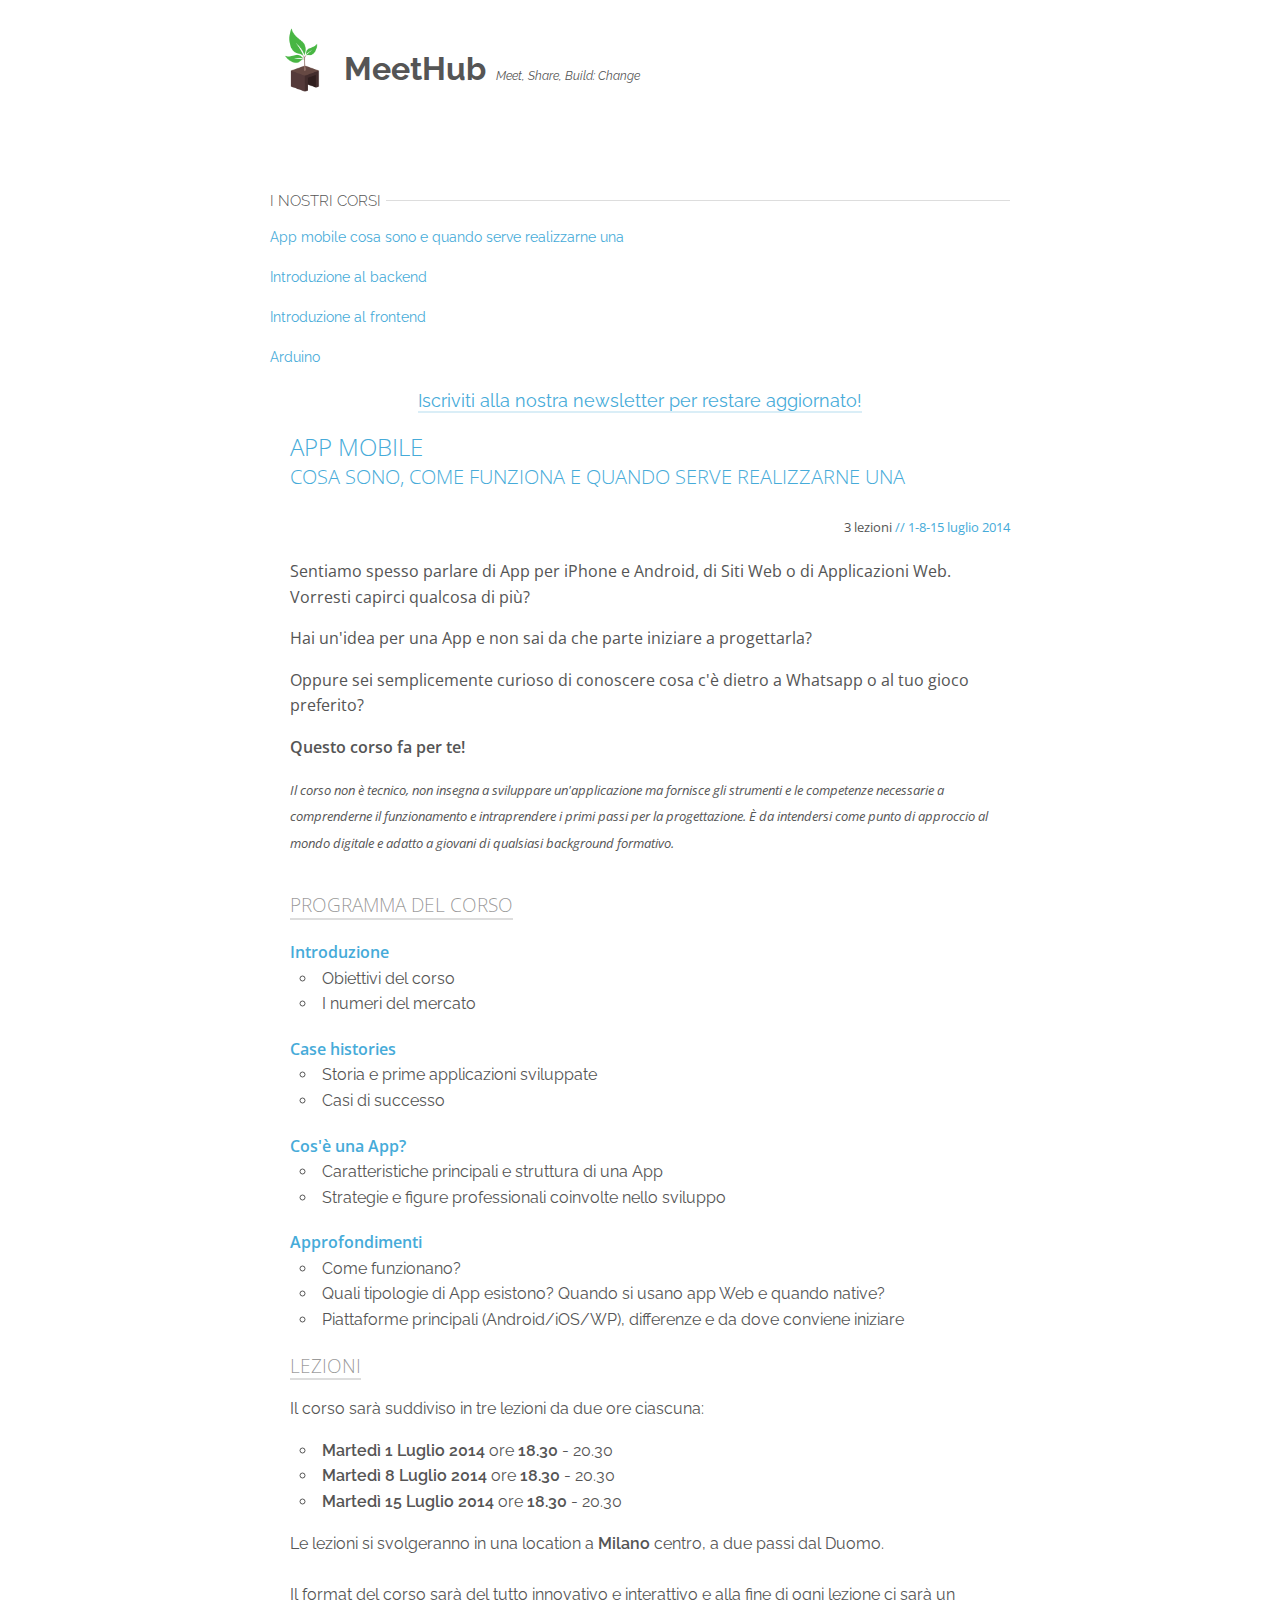
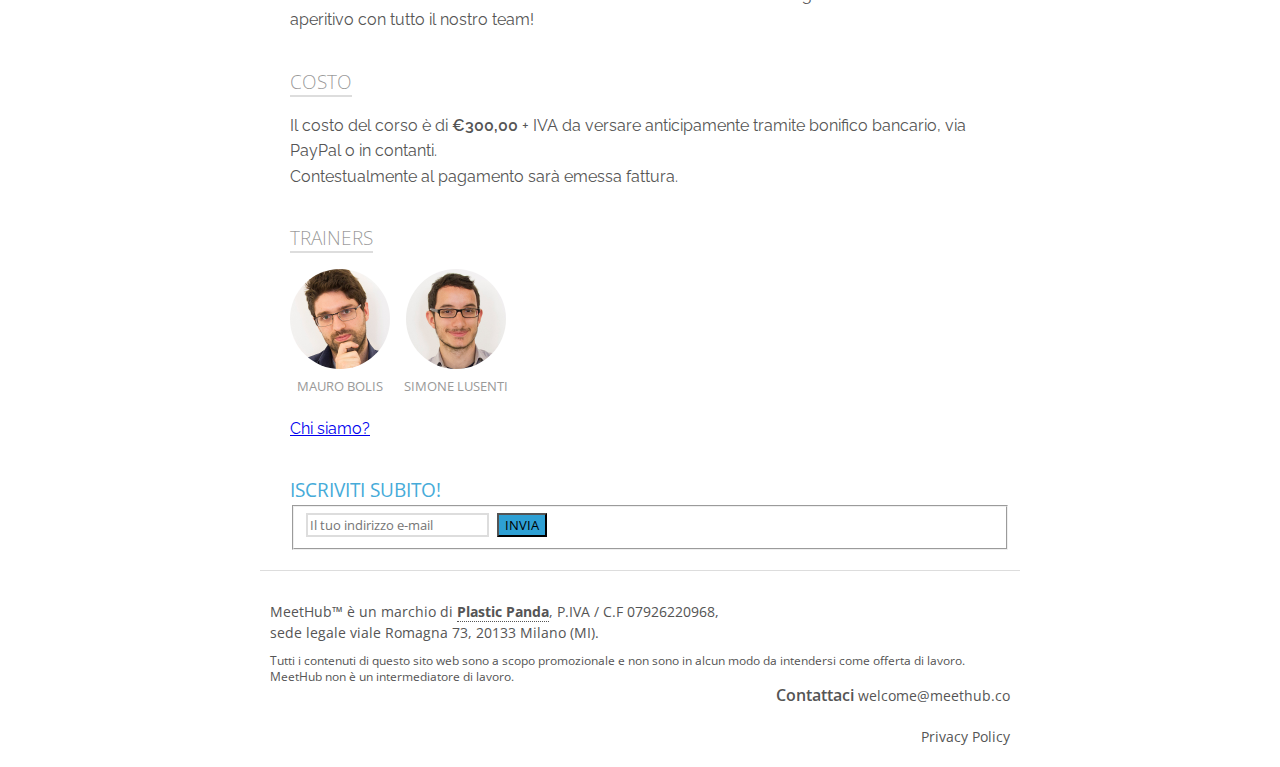
==== commit 97f8ae39: "updates" ====
--- a/corsi.html
+++ b/corsi.html
@@ -1,43 +1,160 @@
-<!DOCTYPE html><html prefix="og: http://ogp.me/ns#"><head><title>MeetHub | Meet, Share, Build: Change</title><meta charset="utf-8"><meta http-equiv="X-UA-Compatible" content="IE=edge,chrome=1"><meta name="viewport" content="width=device-width, initial-scale=1.0, maximum-scale=1.0"><meta name="author" content="MeetHub Team"><link rel="stylesheet" href="//yui.yahooapis.com/pure/0.5.0/pure-min.css"><link rel="stylesheet" href="//yui.yahooapis.com/pure/0.5.0/grids-responsive-min.css"><link rel="stylesheet" href="static/css/style.css"><!--[if lt IE 8]><script src="//html5shiv.googlecode.com/svn/trunk/html5.js"></script><script>window.html5 || document.write('<script src="http://html5shiv.googlecode.com/svn/trunk/html5.js"><\\/script>')</script><![endif]--><meta property="og:title" content="MeetHub | Meet, Share, Build: Change."><meta property="og:type" content="website"><meta property="og:image" content="http://www.meethub.co/static/img/mh-logo.png"><meta property="og:description" content="Meethub è un luogo stimolante in cui accelerare se stessi e rimodellare ogni giorno la propria realtà"></head><body><header><div class="container"><div class="padding"><div class="spacer-20"></div><h1 class="raleway"><a href="/"><img src="static/img/mh-logo.png" alt="MeetHub"><span>MeetHub</span><i>Meet, Share, Build: Change</i></a></h1><div class="spacer-100"></div></div></div></header><div id="main" class="inner-page"><div class="container"><div class="pure-g"><div class="pure-u-lg-1-4 pure-u-1 sidebar"><div class="padding"><h5><span class="text">i nostri corsi</span><span class="line"></span></h5><ul><li data-where-to="course-#1" class="link-scroll">App mobile: cosa sono e quando serve realizzarne una</li><li>Introduzione al backend</li><li>Introduzione al frontend</li><li>Arduino</li></ul><p class="next text-center"><a href="/#contacts">Iscriviti alla nostra newsletter per restare aggiornato!</a></p></div></div><div class="pure-u-lg-3-4 pure-u-1"><div id="course-#1" class="single-course"><div class="padding"><h2><span class="title text-azure">App mobile: cosa sono e quando serve realizzarne una</span><span class="infos">Corso breve<span class="text-azure"> // 3 lezioni</span></span></h2><p><i>Hai un progetto Digital da far partire, ma non sei uno sviluppatore? <br /></i>Il primo passo è conoscere gli strumenti per valutare le possibilità che la tecnologia offre e quali conviene utilizzare nei diversi contesti</p><p><i>Web o Mobile?<br /></i>L'obiettivo del corso è quello di far comprendere i vantaggi e gli svantaggi dell’utilizzo dell’una o dell’altra tecnologia, i passi dietro il loro sviluppo e le fasi di intervento degli investitori</p><div class="more"><div class="text"><div class="spacer-20"></div><h3 id="programma-del-corso">PROGRAMMA DEL CORSO</h3>
+<!DOCTYPE html>
+<html prefix="og: http://ogp.me/ns#">
+  <head>
+    <title>MeetHub | Meet, Share, Build: Change</title>
+    <meta charset="utf-8">
+    <meta http-equiv="X-UA-Compatible" content="IE=edge,chrome=1">
+    <meta name="viewport" content="width=device-width, initial-scale=1.0, maximum-scale=1.0">
+    <meta name="author" content="MeetHub Team">
+    <link rel="stylesheet" href="//yui.yahooapis.com/pure/0.5.0/pure-min.css">
+    <link rel="stylesheet" href="//yui.yahooapis.com/pure/0.5.0/grids-responsive-min.css">
+    <link rel="stylesheet" href="static/css/style.css"><!--[if lt IE 8]>
+    <script src="//html5shiv.googlecode.com/svn/trunk/html5.js"></script>
+    <script>window.html5 || document.write('<script src="http://html5shiv.googlecode.com/svn/trunk/html5.js"><\\/script>')</script><![endif]-->
+    <meta property="og:title" content="MeetHub | Meet, Share, Build: Change.">
+    <meta property="og:type" content="website">
+    <meta property="og:image" content="http://www.meethub.co/static/img/mh-logo.png">
+    <meta property="og:description" content="Meethub è un luogo stimolante in cui accelerare se stessi e rimodellare ogni giorno la propria realtà">
+  </head>
+  <body>
+    <header>
+      <div class="container">
+        <div class="padding">
+          <div class="spacer-20"></div>
+          <h1 class="raleway"><a href="/"><img src="static/img/mh-logo.png" alt="MeetHub"><span>MeetHub</span><i>Meet, Share, Build: Change</i></a></h1>
+          <div class="spacer-100"></div>
+        </div>
+      </div>
+    </header>
+    <div id="main" class="inner-page">
+      <div class="container">
+        <div class="pure-g">
+          <div class="pure-u-lg-1-4 pure-u-1 sidebar">
+            <div class="padding">
+              <h5><span class="text">i nostri corsi</span><span class="line"></span></h5>
+              <ul>
+                <li data-where-to="course-#1" class="link-scroll">App mobile cosa sono e quando serve realizzarne una</li>
+                <li>Introduzione al backend</li>
+                <li>Introduzione al frontend</li>
+                <li>Arduino</li>
+              </ul>
+              <p class="next text-center"><a href="/#contacts">Iscriviti alla nostra newsletter per restare aggiornato!</a></p>
+            </div>
+          </div>
+          <div class="pure-u-lg-3-4 pure-u-1">
+            <div id="course-#1" class="single-course">
+              <div class="padding">
+                <h2><span class="title text-azure">App mobile<br><small>cosa sono, come funziona e quando serve realizzarne una</small></span><span class="infos"><br>3 lezioni<span class="text-azure"> // 1-8-15 luglio 2014</span></span></h2>
+                <p>
+                  Sentiamo spesso parlare di App per iPhone e Android, di Siti Web o di Applicazioni Web.
+                  Vorresti capirci qualcosa di più?
+                  
+                </p>
+                <p>
+                  Hai un'idea per una App e non sai da che parte iniziare a progettarla?
+                  
+                </p>
+                <p>
+                  Oppure sei semplicemente curioso di conoscere cosa c'è dietro a Whatsapp o al tuo gioco preferito?
+                  
+                </p>
+                <p><strong>Questo corso fa per te!</strong></p>
+                <p><small><em>
+                      Il corso non è tecnico, non insegna a sviluppare un'applicazione ma fornisce gli strumenti e le competenze
+                      necessarie a comprenderne il funzionamento e intraprendere i primi passi per la progettazione. È da intendersi come punto di approccio al mondo digitale e
+                      adatto a giovani di qualsiasi background formativo.
+                      
+                      
+                      </em></small></p>
+                <div class="more">
+                  <div class="text">
+                    <div class="spacer-20"></div><h3 id="programma-del-corso">PROGRAMMA DEL CORSO</h3>
 <h4 id="introduzione">Introduzione</h4>
 <ul>
 <li>Obiettivi del corso</li>
-<li>Qualche numero del mercato</li>
-</ul>
-<h4 id="cosa-una-app-">Cosa è una app?</h4>
-<ul>
-<li>Storia</li>
-<li>Caratteristiche principali</li>
-<li>Perché si sono diffuse</li>
+<li>I numeri del mercato</li>
 </ul>
 <h4 id="case-histories">Case histories</h4>
 <ul>
+<li>Storia e prime applicazioni sviluppate</li>
 <li>Casi di successo</li>
-<li>Casi fallimentari</li>
-<li>Quali sono le strategie che accompagnano la creazione di una app?</li>
+</ul>
+<h4 id="cos-una-app-">Cos&#39;è una App?</h4>
+<ul>
+<li>Caratteristiche principali e struttura di una App</li>
+<li>Strategie e figure professionali coinvolte nello sviluppo</li>
 </ul>
 <h4 id="approfondimenti">Approfondimenti</h4>
 <ul>
-<li>Quale tipologia di app mi conviene usare? Nativa o web-based?</li>
-<li>Piattaforme principali (Android/iOS/Windows), differenze e da dove conviene iniziare</li>
+<li>Come funzionano?</li>
+<li>Quali tipologie di App esistono? Quando si usano app Web e quando native?</li>
+<li>Piattaforme principali (Android/iOS/WP), differenze e da dove conviene iniziare</li>
 </ul>
 <div class="spacer-20"></div>
 
 <h3 id="lezioni">LEZIONI</h3>
 <p>Il corso sarà suddiviso in tre lezioni da due ore ciascuna:</p>
 <ul>
-<li>1 Luglio 2014, ore 18.00 - 20.00</li>
-<li>8 Luglio 2014, ore 18.00 - 20.00</li>
-<li>15 Luglio 2014, ore 18.00 - 20.00</li>
+<li><strong>Martedì 1 Luglio 2014</strong> ore <strong>18.30</strong> - 20.30</li>
+<li><strong>Martedì 8 Luglio 2014</strong> ore <strong>18.30</strong> - 20.30</li>
+<li><strong>Martedì 15 Luglio 2014</strong> ore <strong>18.30</strong> - 20.30</li>
 </ul>
-<p>Le lezioni si svolgeranno in una location in pieno centro Milano, a due passi da Duomo.<br>
-Il format del corso sarà del tutto innovativo ed interattivo!
-<br><br>
-Alla fine di ogni lezione vi verrà offerto di fermarvi, chiacchierare e farvi un aperitivo con tutto il nostro team! </p>
+<p>Le lezioni si svolgeranno in una location a <b>Milano</b> centro, a due passi dal Duomo.<br>
+<br>
+Il format del corso sarà del tutto innovativo e interattivo e alla fine di ogni lezione ci sarà un aperitivo con tutto il nostro team!</p>
 <div class="spacer-20"></div>
 
 <h3 id="costo">COSTO</h3>
-<p>Il costo del corso è di € 300,00 (+ IVA) da versare anticipamente tramite bonifico bancario o PayPal.<br> 
-In sede verrà emessa una fattura</p>
+<p>Il costo del corso è di <strong>€300,00</strong> + IVA da versare anticipamente tramite bonifico bancario, via PayPal o in contanti.<br> 
+Contestualmente al pagamento sarà emessa fattura.</p>
 <div class="spacer-20"></div>
-<h3>TRAINER</h3><div class="trainer-list"><ul><li><span class="pic"><img src="static/img/team/andrea.jpg"></span>Andrea Speziale</li><li><span class="pic"><img src="static/img/team/mauro.jpg"></span>Mauro Bolis</li><li><span class="pic">?</span>Alessandro Zocca</li></ul></div><div class="spacer-20"></div><h3 class="alt">ISCRIVITI SUBITO!</h3><form action="https://www.youform.me/api/form/63961299-5f0a-4c0a-bff9-19f17ed728db" method="POST" class="pure-form"><fieldset><input id="email-sub" name="email-sub" type="email" placeholder="Il tuo indirizzo e-mail" required>&nbsp;<input id="course" name="course" type="hidden" value="App mobile: cosa sono e quando serve utilizzarne una"><button type="submit" class="pure-button pure-button-primary"><span>Invia</span></button></fieldset></form></div></div></div></div><div class="spacer-60"></div></div></div></div></div><footer><div class="container"><div class="spacer-20"></div><div class="pure-g"><div class="pure-u-sm-3-4 pure-u-1 left"><div class="padding"><div class="text-left">MeetHub&trade; &egrave; un marchio di <a href="http://www.plasticpanda.com" target="_blank">Plastic Panda</a>, P.IVA / C.F 07926220968,<br>sede legale viale Romagna 73, 20133 Milano (MI).<br><small>Tutti i contenuti di questo sito web sono a scopo promozionale e non sono in alcun modo da intendersi come offerta di lavoro. MeetHub non è un intermediatore di lavoro.</small></div></div></div><div class="pure-u-sm-1-4 pure-u-1 right"><div class="padding"><div class="text-right"><b>Contattaci </b><a href="mailto:welcome@meethub.co">welcome@meethub.co</a><div class="spacer-20"></div><a href="//www.iubenda.com/privacy-policy/791092" class="iubenda-white iubenda-embed" title="Privacy Policy">Privacy Policy</a><script type="text/javascript">(function (w,d) {var loader = function () {var s = d.createElement("script"), tag = d.getElementsByTagName("script")[0]; s.src = "//cdn.iubenda.com/iubenda.js"; tag.parentNode.insertBefore(s,tag);}; if(w.addEventListener){w.addEventListener("load", loader, false);}else if(w.attachEvent){w.attachEvent("onload", loader);}else{w.onload = loader;}})(window, document);</script></div></div></div></div><div class="spacer-20"></div></div></footer><script>(function(i,s,o,g,r,a,m){i['GoogleAnalyticsObject']=r;i[r]=i[r]||function(){(i[r].q=i[r].q||[]).push(arguments)},i[r].l=1*new Date();a=s.createElement(o),m=s.getElementsByTagName(o)[0];a.async=1;a.src=g;m.parentNode.insertBefore(a,m)})(window,document,'script','//www.google-analytics.com/analytics.js','ga');ga('create', 'UA-50357338-1', 'meethub.co');ga('send', 'pageview');</script><script type="text/javascript" src="static/js/vendor/smoothscroll.min.js"></script><script type="text/javascript" src="static/js/main.min.js"></script></body></html>+
+                    <h3>TRAINERS</h3>
+                    <div class="trainer-list">
+                      <ul>
+                        <li><span class="pic"><img src="static/img/team/mauro.jpg"></span>Mauro Bolis</li>
+                        <li><span class="pic"><img src="static/img/team/simone.jpg"></span>Simone Lusenti</li>
+                      </ul>
+                      <p><a href="http://meethub.co/index.html#team" class="link-scroll">Chi siamo?</a></p>
+                    </div>
+                    <div class="spacer-20"></div>
+                    <h3 class="alt">ISCRIVITI SUBITO!</h3>
+                    <form action="https://www.youform.me/api/form/81c5eceb-eaea-465f-8cac-b8c86949dc67" method="POST" class="pure-form">
+                      <fieldset>
+                        <input id="email-sub" name="email-sub" type="email" placeholder="Il tuo indirizzo e-mail" required>&nbsp;
+                        <input id="course" name="course" type="hidden" value="App mobile: cosa sono e quando serve utilizzarne una">
+                        <button type="submit" class="pure-button pure-button-primary"><span>Invia</span></button>
+                      </fieldset>
+                    </form>
+                  </div>
+                </div>
+              </div>
+            </div>
+          </div>
+        </div>
+      </div>
+    </div>
+    <footer>
+      <div class="container">
+        <div class="spacer-20"></div>
+        <div class="pure-g">
+          <div class="pure-u-sm-3-4 pure-u-1 left">
+            <div class="padding">
+              <div class="text-left">MeetHub&trade; &egrave; un marchio di <a href="http://www.plasticpanda.com" target="_blank">Plastic Panda</a>, P.IVA / C.F 07926220968,<br>sede legale viale Romagna 73, 20133 Milano (MI).<br><small>Tutti i contenuti di questo sito web sono a scopo promozionale e non sono in alcun modo da intendersi come offerta di lavoro. MeetHub non è un intermediatore di lavoro.</small></div>
+            </div>
+          </div>
+          <div class="pure-u-sm-1-4 pure-u-1 right">
+            <div class="padding">
+              <div class="text-right"><b>Contattaci </b><a href="mailto:welcome@meethub.co">welcome@meethub.co</a>
+                <div class="spacer-20"></div><a href="//www.iubenda.com/privacy-policy/791092" class="iubenda-white iubenda-embed" title="Privacy Policy">Privacy Policy</a><script type="text/javascript">(function (w,d) {var loader = function () {var s = d.createElement("script"), tag = d.getElementsByTagName("script")[0]; s.src = "//cdn.iubenda.com/iubenda.js"; tag.parentNode.insertBefore(s,tag);}; if(w.addEventListener){w.addEventListener("load", loader, false);}else if(w.attachEvent){w.attachEvent("onload", loader);}else{w.onload = loader;}})(window, document);</script>
+              </div>
+            </div>
+          </div>
+        </div>
+        <div class="spacer-20"></div>
+      </div>
+    </footer><script>(function(i,s,o,g,r,a,m){i['GoogleAnalyticsObject']=r;i[r]=i[r]||function(){(i[r].q=i[r].q||[]).push(arguments)},i[r].l=1*new Date();a=s.createElement(o),m=s.getElementsByTagName(o)[0];a.async=1;a.src=g;m.parentNode.insertBefore(a,m)})(window,document,'script','//www.google-analytics.com/analytics.js','ga');ga('create', 'UA-50357338-1', 'meethub.co');ga('send', 'pageview');</script>
+    <script type="text/javascript" src="static/js/vendor/smoothscroll.min.js"></script>
+    <script type="text/javascript" src="static/js/main.min.js"></script>
+  </body>
+</html>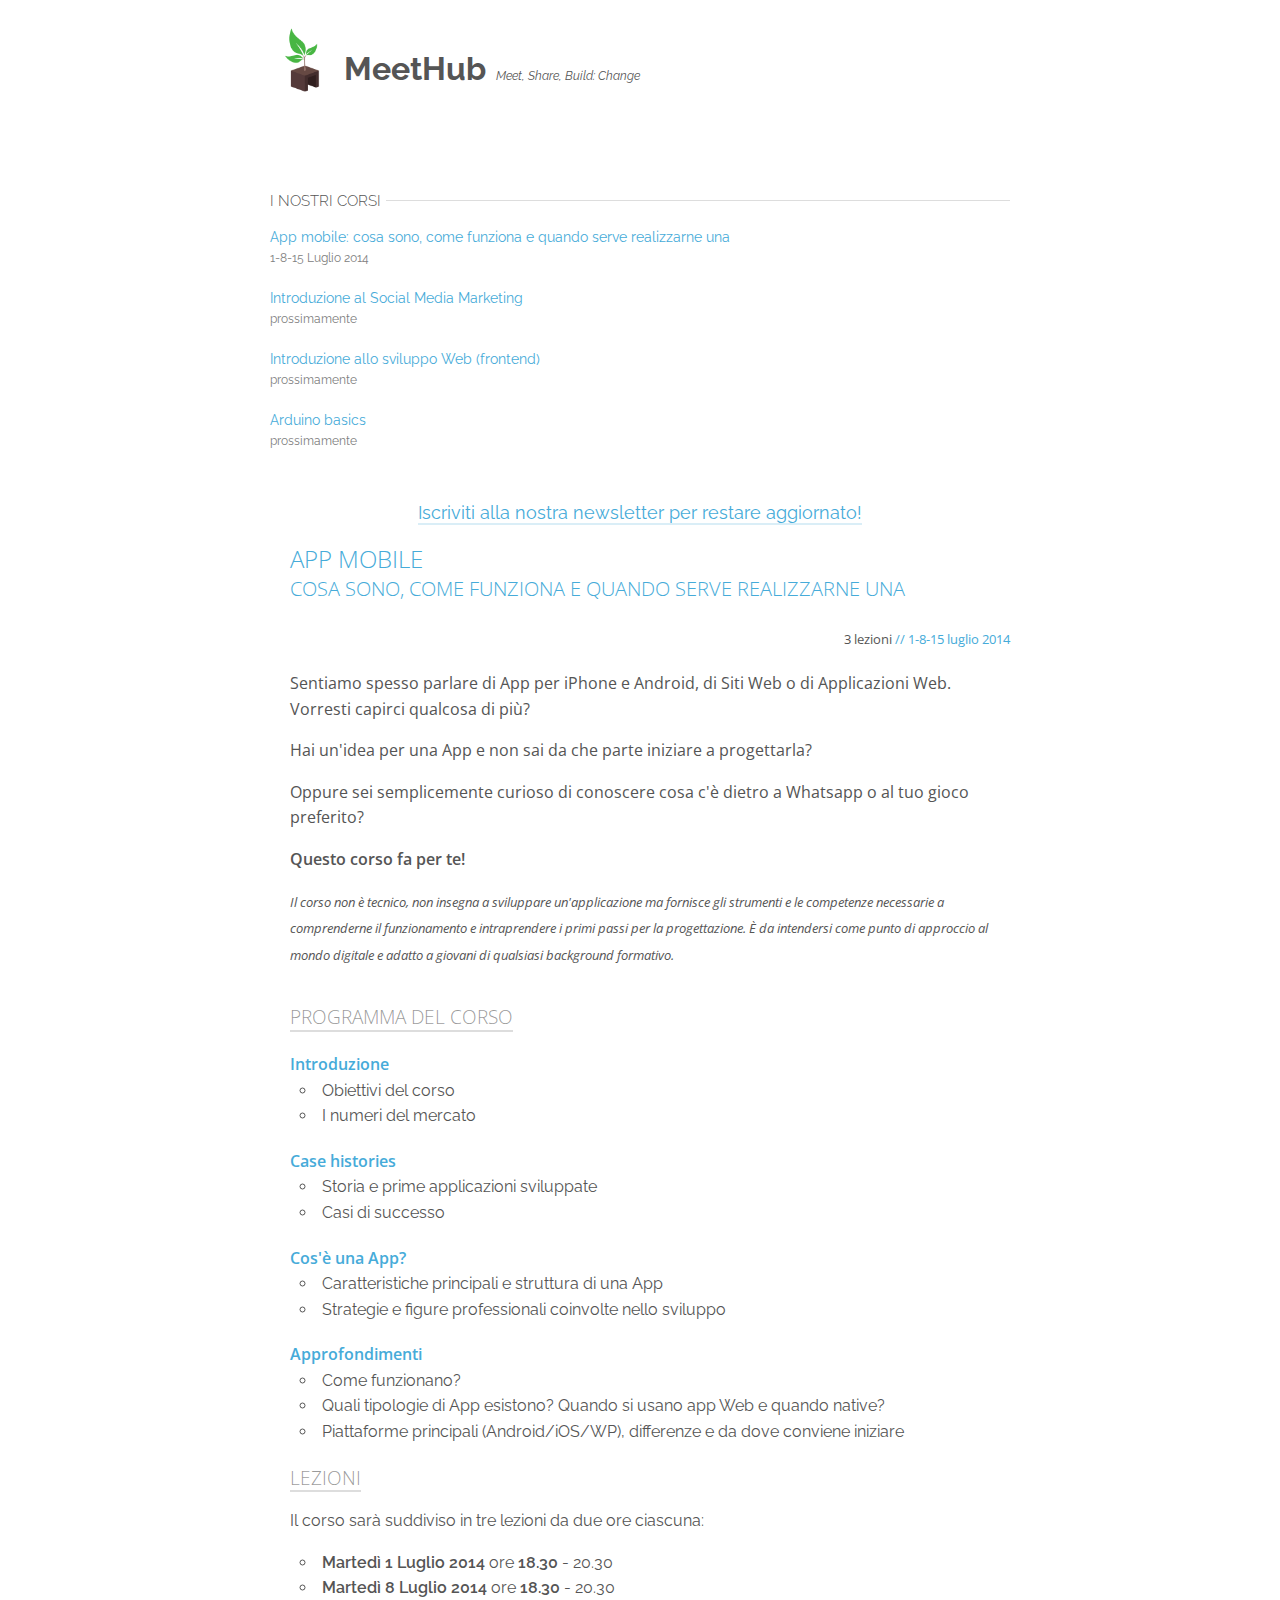
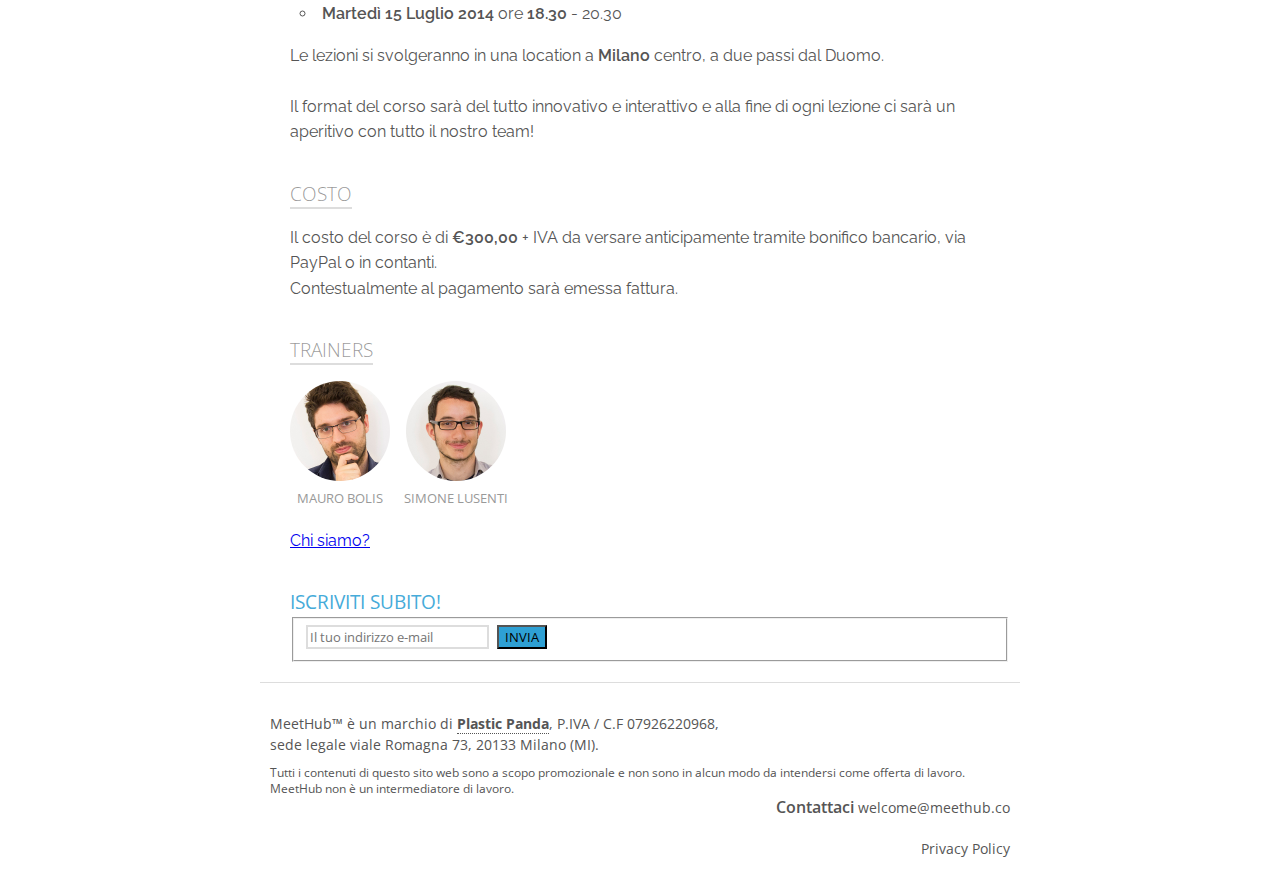
==== commit 09ab504b: "page updates" ====
--- a/corsi.html
+++ b/corsi.html
@@ -33,12 +33,12 @@
             <div class="padding">
               <h5><span class="text">i nostri corsi</span><span class="line"></span></h5>
               <ul>
-                <li data-where-to="course-#1" class="link-scroll">App mobile cosa sono e quando serve realizzarne una</li>
-                <li>Introduzione al backend</li>
-                <li>Introduzione al frontend</li>
-                <li>Arduino</li>
+                <li data-where-to="course-#1" class="link-scroll">App mobile: cosa sono, come funziona e quando serve realizzarne una<br><small style="color:grey;">1-8-15 Luglio 2014</small></li>
+                <li>Introduzione al Social Media Marketing<br><small style="color:grey;">prossimamente</small></li>
+                <li>Introduzione allo sviluppo Web (frontend)<br><small style="color:grey;">prossimamente</small></li>
+                <li>Arduino basics<br><small style="color:grey;">prossimamente</small></li>
               </ul>
-              <p class="next text-center"><a href="/#contacts">Iscriviti alla nostra newsletter per restare aggiornato!</a></p>
+              <p class="next text-center"><br><a href="/#contacts">Iscriviti alla nostra newsletter per restare aggiornato!</a></p>
             </div>
           </div>
           <div class="pure-u-lg-3-4 pure-u-1">
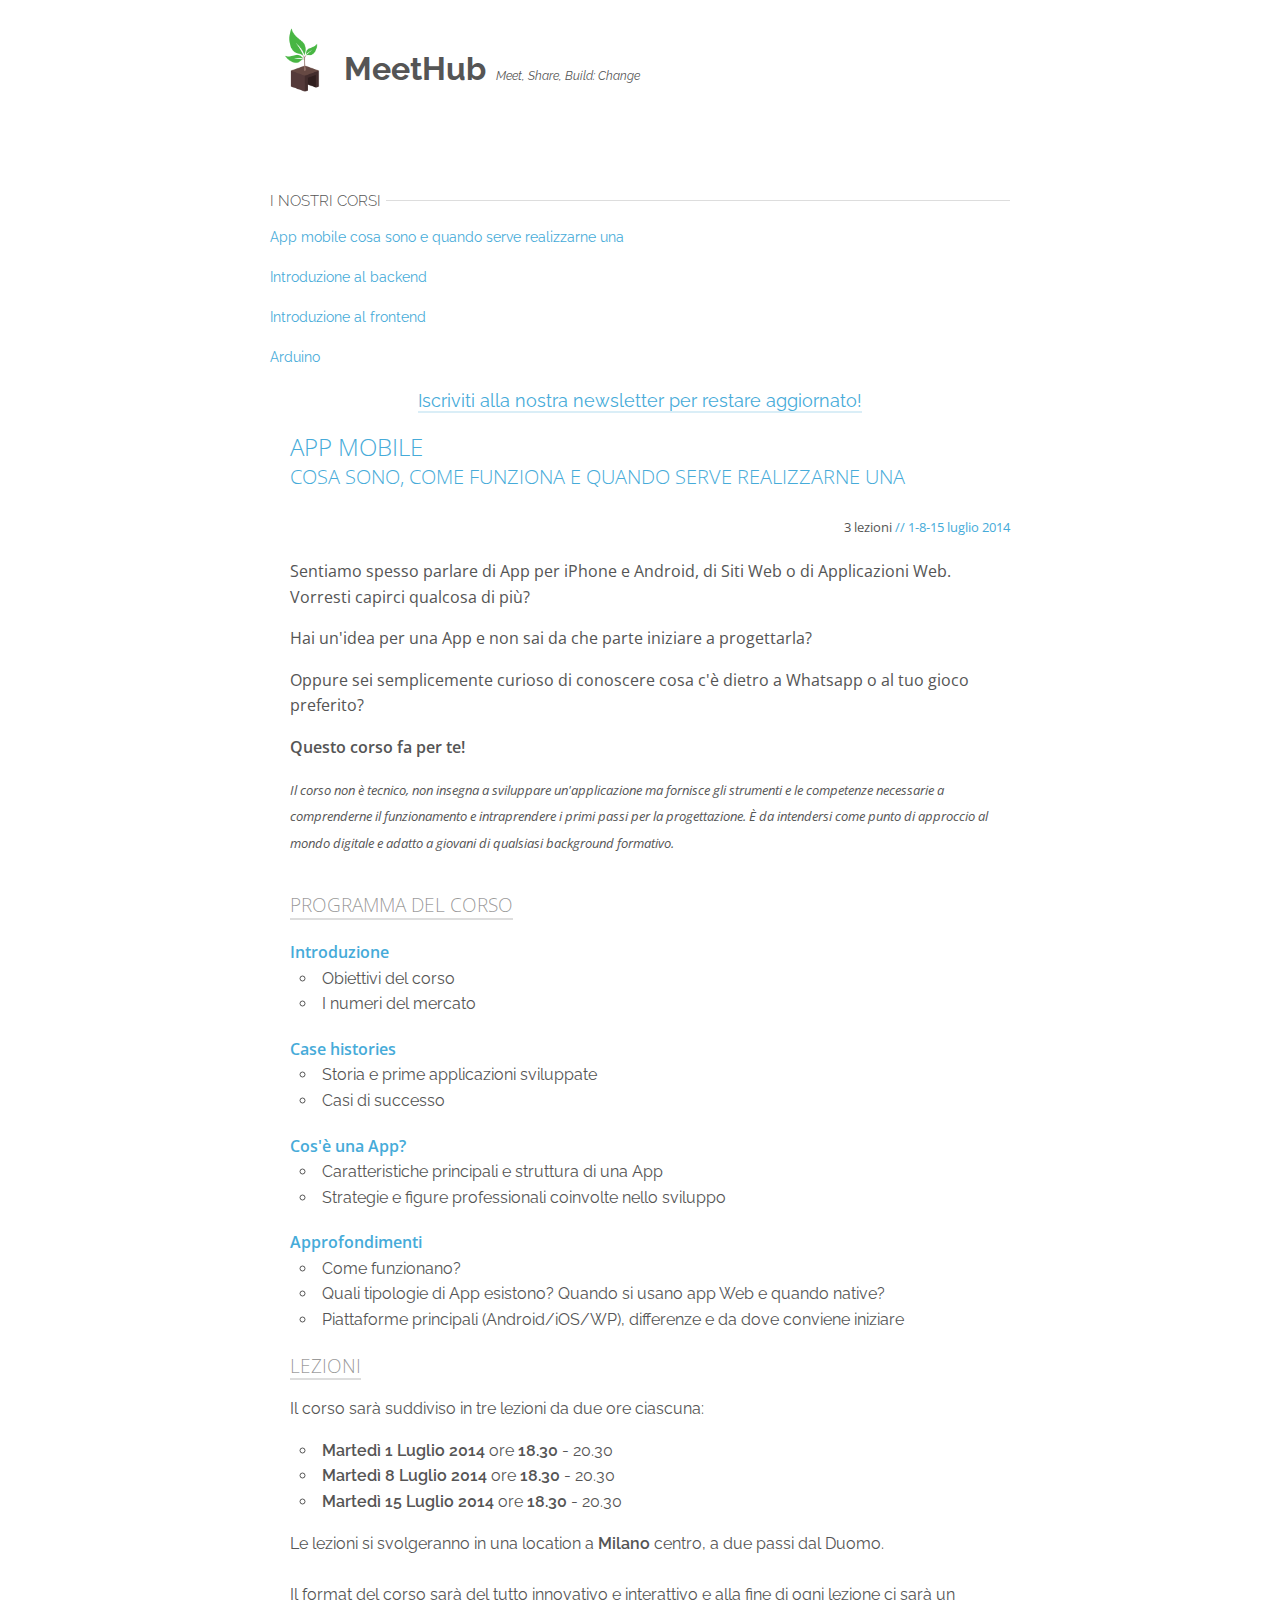
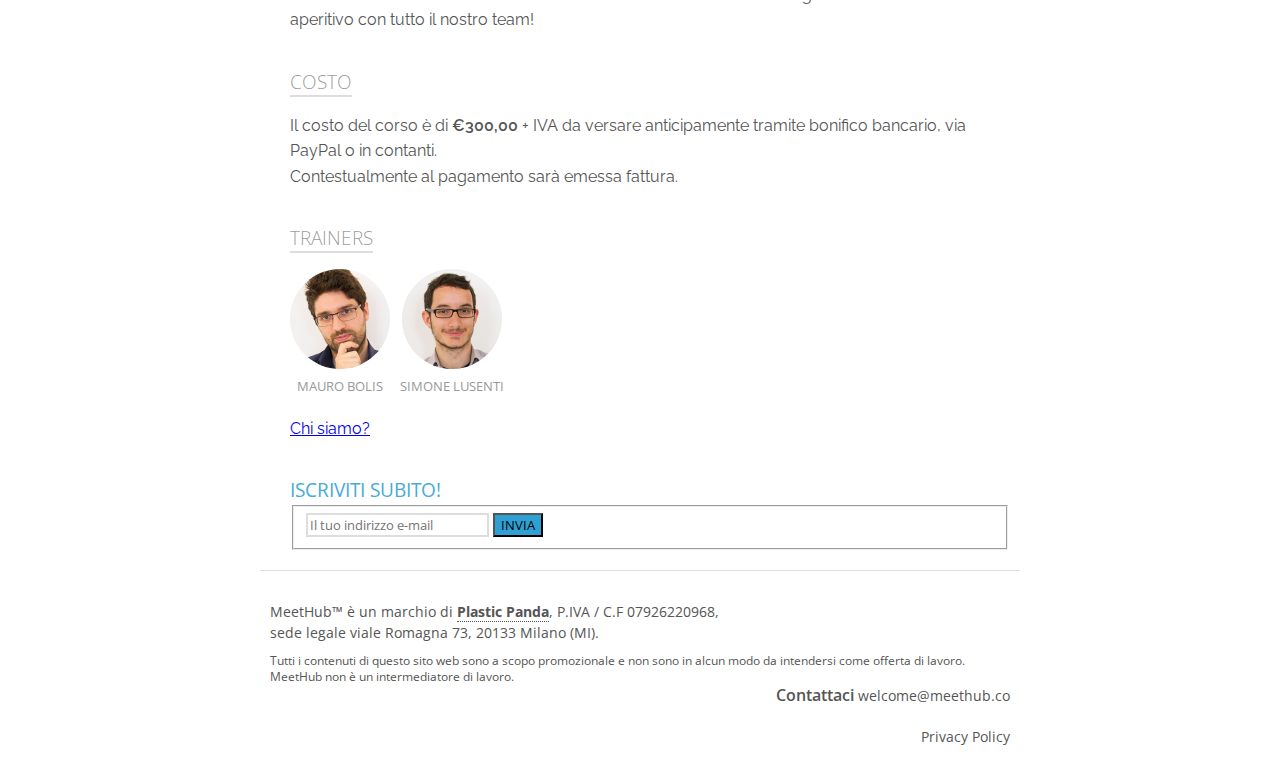
==== commit 63a3c6e9: "merge" ====
--- a/corsi.html
+++ b/corsi.html
@@ -1,74 +1,13 @@
-<!DOCTYPE html>
-<html prefix="og: http://ogp.me/ns#">
-  <head>
-    <title>MeetHub | Meet, Share, Build: Change</title>
-    <meta charset="utf-8">
-    <meta http-equiv="X-UA-Compatible" content="IE=edge,chrome=1">
-    <meta name="viewport" content="width=device-width, initial-scale=1.0, maximum-scale=1.0">
-    <meta name="author" content="MeetHub Team">
-    <link rel="stylesheet" href="//yui.yahooapis.com/pure/0.5.0/pure-min.css">
-    <link rel="stylesheet" href="//yui.yahooapis.com/pure/0.5.0/grids-responsive-min.css">
-    <link rel="stylesheet" href="static/css/style.css"><!--[if lt IE 8]>
-    <script src="//html5shiv.googlecode.com/svn/trunk/html5.js"></script>
-    <script>window.html5 || document.write('<script src="http://html5shiv.googlecode.com/svn/trunk/html5.js"><\\/script>')</script><![endif]-->
-    <meta property="og:title" content="MeetHub | Meet, Share, Build: Change.">
-    <meta property="og:type" content="website">
-    <meta property="og:image" content="http://www.meethub.co/static/img/mh-logo.png">
-    <meta property="og:description" content="Meethub è un luogo stimolante in cui accelerare se stessi e rimodellare ogni giorno la propria realtà">
-  </head>
-  <body>
-    <header>
-      <div class="container">
-        <div class="padding">
-          <div class="spacer-20"></div>
-          <h1 class="raleway"><a href="/"><img src="static/img/mh-logo.png" alt="MeetHub"><span>MeetHub</span><i>Meet, Share, Build: Change</i></a></h1>
-          <div class="spacer-100"></div>
-        </div>
-      </div>
-    </header>
-    <div id="main" class="inner-page">
-      <div class="container">
-        <div class="pure-g">
-          <div class="pure-u-lg-1-4 pure-u-1 sidebar">
-            <div class="padding">
-              <h5><span class="text">i nostri corsi</span><span class="line"></span></h5>
-              <ul>
-                <li data-where-to="course-#1" class="link-scroll">App mobile: cosa sono, come funziona e quando serve realizzarne una<br><small style="color:grey;">1-8-15 Luglio 2014</small></li>
-                <li>Introduzione al Social Media Marketing<br><small style="color:grey;">prossimamente</small></li>
-                <li>Introduzione allo sviluppo Web (frontend)<br><small style="color:grey;">prossimamente</small></li>
-                <li>Arduino basics<br><small style="color:grey;">prossimamente</small></li>
-              </ul>
-              <p class="next text-center"><br><a href="/#contacts">Iscriviti alla nostra newsletter per restare aggiornato!</a></p>
-            </div>
-          </div>
-          <div class="pure-u-lg-3-4 pure-u-1">
-            <div id="course-#1" class="single-course">
-              <div class="padding">
-                <h2><span class="title text-azure">App mobile<br><small>cosa sono, come funziona e quando serve realizzarne una</small></span><span class="infos"><br>3 lezioni<span class="text-azure"> // 1-8-15 luglio 2014</span></span></h2>
-                <p>
-                  Sentiamo spesso parlare di App per iPhone e Android, di Siti Web o di Applicazioni Web.
-                  Vorresti capirci qualcosa di più?
-                  
-                </p>
-                <p>
-                  Hai un'idea per una App e non sai da che parte iniziare a progettarla?
-                  
-                </p>
-                <p>
-                  Oppure sei semplicemente curioso di conoscere cosa c'è dietro a Whatsapp o al tuo gioco preferito?
-                  
-                </p>
-                <p><strong>Questo corso fa per te!</strong></p>
-                <p><small><em>
-                      Il corso non è tecnico, non insegna a sviluppare un'applicazione ma fornisce gli strumenti e le competenze
-                      necessarie a comprenderne il funzionamento e intraprendere i primi passi per la progettazione. È da intendersi come punto di approccio al mondo digitale e
-                      adatto a giovani di qualsiasi background formativo.
-                      
-                      
-                      </em></small></p>
-                <div class="more">
-                  <div class="text">
-                    <div class="spacer-20"></div><h3 id="programma-del-corso">PROGRAMMA DEL CORSO</h3>
+<!DOCTYPE html><html prefix="og: http://ogp.me/ns#"><head><title>MeetHub | Meet, Share, Build: Change</title><meta charset="utf-8"><meta http-equiv="X-UA-Compatible" content="IE=edge,chrome=1"><meta name="viewport" content="width=device-width, initial-scale=1.0, maximum-scale=1.0"><meta name="author" content="MeetHub Team"><link rel="stylesheet" href="//yui.yahooapis.com/pure/0.5.0/pure-min.css"><link rel="stylesheet" href="//yui.yahooapis.com/pure/0.5.0/grids-responsive-min.css"><link rel="stylesheet" href="static/css/style.css"><!--[if lt IE 8]><script src="//html5shiv.googlecode.com/svn/trunk/html5.js"></script><script>window.html5 || document.write('<script src="http://html5shiv.googlecode.com/svn/trunk/html5.js"><\\/script>')</script><![endif]--><meta property="og:title" content="MeetHub | Meet, Share, Build: Change."><meta property="og:type" content="website"><meta property="og:image" content="http://www.meethub.co/static/img/mh-logo.png"><meta property="og:description" content="Meethub è un luogo stimolante in cui accelerare se stessi e rimodellare ogni giorno la propria realtà"></head><body><header><div class="container"><div class="padding"><div class="spacer-20"></div><h1 class="raleway"><a href="/"><img src="static/img/mh-logo.png" alt="MeetHub"><span>MeetHub</span><i>Meet, Share, Build: Change</i></a></h1><div class="spacer-100"></div></div></div></header><div id="main" class="inner-page"><div class="container"><div class="pure-g"><div class="pure-u-lg-1-4 pure-u-1 sidebar"><div class="padding"><h5><span class="text">i nostri corsi</span><span class="line"></span></h5><ul><li data-where-to="course-#1" class="link-scroll">App mobile cosa sono e quando serve realizzarne una</li><li>Introduzione al backend</li><li>Introduzione al frontend</li><li>Arduino</li></ul><p class="next text-center"><a href="/#contacts">Iscriviti alla nostra newsletter per restare aggiornato!</a></p></div></div><div class="pure-u-lg-3-4 pure-u-1"><div id="course-#1" class="single-course"><div class="padding"><h2><span class="title text-azure">App mobile<br><small>cosa sono, come funziona e quando serve realizzarne una</small></span><span class="infos"><br>3 lezioni<span class="text-azure"> // 1-8-15 luglio 2014</span></span></h2><p>Sentiamo spesso parlare di App per iPhone e Android, di Siti Web o di Applicazioni Web.
+Vorresti capirci qualcosa di più?
+</p><p>Hai un'idea per una App e non sai da che parte iniziare a progettarla?
+</p><p>Oppure sei semplicemente curioso di conoscere cosa c'è dietro a Whatsapp o al tuo gioco preferito?
+</p><p><strong>Questo corso fa per te!</strong></p><p><small><em>Il corso non è tecnico, non insegna a sviluppare un'applicazione ma fornisce gli strumenti e le competenze
+necessarie a comprenderne il funzionamento e intraprendere i primi passi per la progettazione. È da intendersi come punto di approccio al mondo digitale e
+adatto a giovani di qualsiasi background formativo.
+
+
+</em></small></p><div class="more"><div class="text"><div class="spacer-20"></div><h3 id="programma-del-corso">PROGRAMMA DEL CORSO</h3>
 <h4 id="introduzione">Introduzione</h4>
 <ul>
 <li>Obiettivi del corso</li>
@@ -108,53 +47,4 @@
 <p>Il costo del corso è di <strong>€300,00</strong> + IVA da versare anticipamente tramite bonifico bancario, via PayPal o in contanti.<br> 
 Contestualmente al pagamento sarà emessa fattura.</p>
 <div class="spacer-20"></div>
-
-                    <h3>TRAINERS</h3>
-                    <div class="trainer-list">
-                      <ul>
-                        <li><span class="pic"><img src="static/img/team/mauro.jpg"></span>Mauro Bolis</li>
-                        <li><span class="pic"><img src="static/img/team/simone.jpg"></span>Simone Lusenti</li>
-                      </ul>
-                      <p><a href="http://meethub.co/index.html#team" class="link-scroll">Chi siamo?</a></p>
-                    </div>
-                    <div class="spacer-20"></div>
-                    <h3 class="alt">ISCRIVITI SUBITO!</h3>
-                    <form action="https://www.youform.me/api/form/81c5eceb-eaea-465f-8cac-b8c86949dc67" method="POST" class="pure-form">
-                      <fieldset>
-                        <input id="email-sub" name="email-sub" type="email" placeholder="Il tuo indirizzo e-mail" required>&nbsp;
-                        <input id="course" name="course" type="hidden" value="App mobile: cosa sono e quando serve utilizzarne una">
-                        <button type="submit" class="pure-button pure-button-primary"><span>Invia</span></button>
-                      </fieldset>
-                    </form>
-                  </div>
-                </div>
-              </div>
-            </div>
-          </div>
-        </div>
-      </div>
-    </div>
-    <footer>
-      <div class="container">
-        <div class="spacer-20"></div>
-        <div class="pure-g">
-          <div class="pure-u-sm-3-4 pure-u-1 left">
-            <div class="padding">
-              <div class="text-left">MeetHub&trade; &egrave; un marchio di <a href="http://www.plasticpanda.com" target="_blank">Plastic Panda</a>, P.IVA / C.F 07926220968,<br>sede legale viale Romagna 73, 20133 Milano (MI).<br><small>Tutti i contenuti di questo sito web sono a scopo promozionale e non sono in alcun modo da intendersi come offerta di lavoro. MeetHub non è un intermediatore di lavoro.</small></div>
-            </div>
-          </div>
-          <div class="pure-u-sm-1-4 pure-u-1 right">
-            <div class="padding">
-              <div class="text-right"><b>Contattaci </b><a href="mailto:welcome@meethub.co">welcome@meethub.co</a>
-                <div class="spacer-20"></div><a href="//www.iubenda.com/privacy-policy/791092" class="iubenda-white iubenda-embed" title="Privacy Policy">Privacy Policy</a><script type="text/javascript">(function (w,d) {var loader = function () {var s = d.createElement("script"), tag = d.getElementsByTagName("script")[0]; s.src = "//cdn.iubenda.com/iubenda.js"; tag.parentNode.insertBefore(s,tag);}; if(w.addEventListener){w.addEventListener("load", loader, false);}else if(w.attachEvent){w.attachEvent("onload", loader);}else{w.onload = loader;}})(window, document);</script>
-              </div>
-            </div>
-          </div>
-        </div>
-        <div class="spacer-20"></div>
-      </div>
-    </footer><script>(function(i,s,o,g,r,a,m){i['GoogleAnalyticsObject']=r;i[r]=i[r]||function(){(i[r].q=i[r].q||[]).push(arguments)},i[r].l=1*new Date();a=s.createElement(o),m=s.getElementsByTagName(o)[0];a.async=1;a.src=g;m.parentNode.insertBefore(a,m)})(window,document,'script','//www.google-analytics.com/analytics.js','ga');ga('create', 'UA-50357338-1', 'meethub.co');ga('send', 'pageview');</script>
-    <script type="text/javascript" src="static/js/vendor/smoothscroll.min.js"></script>
-    <script type="text/javascript" src="static/js/main.min.js"></script>
-  </body>
-</html>+<h3>TRAINERS</h3><div class="trainer-list"><ul><li><span class="pic"><img src="static/img/team/mauro.jpg"></span>Mauro Bolis</li><li><span class="pic"><img src="static/img/team/simone.jpg"></span>Simone Lusenti</li></ul><p><a href="http://meethub.co/index.html#team" class="link-scroll">Chi siamo?</a></p></div><div class="spacer-20"></div><h3 class="alt">ISCRIVITI SUBITO!</h3><form action="https://www.youform.me/api/form/81c5eceb-eaea-465f-8cac-b8c86949dc67" method="POST" class="pure-form"><fieldset><input id="email-sub" name="email-sub" type="email" placeholder="Il tuo indirizzo e-mail" required>&nbsp;<input id="course" name="course" type="hidden" value="App mobile: cosa sono e quando serve utilizzarne una"><button type="submit" class="pure-button pure-button-primary"><span>Invia</span></button></fieldset></form></div></div></div></div></div></div></div></div><footer><div class="container"><div class="spacer-20"></div><div class="pure-g"><div class="pure-u-sm-3-4 pure-u-1 left"><div class="padding"><div class="text-left">MeetHub&trade; &egrave; un marchio di <a href="http://www.plasticpanda.com" target="_blank">Plastic Panda</a>, P.IVA / C.F 07926220968,<br>sede legale viale Romagna 73, 20133 Milano (MI).<br><small>Tutti i contenuti di questo sito web sono a scopo promozionale e non sono in alcun modo da intendersi come offerta di lavoro. MeetHub non è un intermediatore di lavoro.</small></div></div></div><div class="pure-u-sm-1-4 pure-u-1 right"><div class="padding"><div class="text-right"><b>Contattaci </b><a href="mailto:welcome@meethub.co">welcome@meethub.co</a><div class="spacer-20"></div><a href="//www.iubenda.com/privacy-policy/791092" class="iubenda-white iubenda-embed" title="Privacy Policy">Privacy Policy</a><script type="text/javascript">(function (w,d) {var loader = function () {var s = d.createElement("script"), tag = d.getElementsByTagName("script")[0]; s.src = "//cdn.iubenda.com/iubenda.js"; tag.parentNode.insertBefore(s,tag);}; if(w.addEventListener){w.addEventListener("load", loader, false);}else if(w.attachEvent){w.attachEvent("onload", loader);}else{w.onload = loader;}})(window, document);</script></div></div></div></div><div class="spacer-20"></div></div></footer><script>(function(i,s,o,g,r,a,m){i['GoogleAnalyticsObject']=r;i[r]=i[r]||function(){(i[r].q=i[r].q||[]).push(arguments)},i[r].l=1*new Date();a=s.createElement(o),m=s.getElementsByTagName(o)[0];a.async=1;a.src=g;m.parentNode.insertBefore(a,m)})(window,document,'script','//www.google-analytics.com/analytics.js','ga');ga('create', 'UA-50357338-1', 'meethub.co');ga('send', 'pageview');</script><script type="text/javascript" src="static/js/vendor/smoothscroll.min.js"></script><script type="text/javascript" src="static/js/main.min.js"></script></body></html>--- a/static/css/style.css
+++ b/static/css/style.css
@@ -1,4 +1,4 @@
 @import url("//fonts.googleapis.com/css?family=Open+Sans:300,400,600");
 @import url("//fonts.googleapis.com/css?family=Raleway:300,400,700");
 @import url("//cdnjs.cloudflare.com/ajax/libs/font-awesome/4.1.0/css/font-awesome.min.css");
-.open-sans,.pure-g [class *='pure-u'],.pure-g-r [class*="pure-u"],.pure-form input[type='text'],.pure-form input[type='password'],.pure-form input[type='email'],.pure-form input[type='url'],.pure-form input[type='date'],.pure-form input[type='month'],.pure-form input[type='time'],.pure-form input[type='datetime'],.pure-form input[type='datetime-local'],.pure-form input[type='week'],.pure-form input[type='number'],.pure-form input[type='search'],.pure-form input[type='tel'],.pure-form input[type='color'],.pure-form select,.pure-form textarea,.pure-form button,button,h1,h2,h3,h4,h5,h6,html,body,body #contacts form p,body #main.inner-page,body #main.inner-page .single-course div.more .text .trainer-list ul li,body footer{font-family:'Open Sans',sans-serif}.raleway,body,body #main .three .single-one,body #quote > .text cite,body .intro h1,body #team h1,body #contacts h1,body .three h1,body .team .team-member h4,body #main.inner-page .sidebar h5 span.text,body #main.inner-page .sidebar ul li,body #main.inner-page .sidebar p.next,body #main.inner-page .single-course.other-courses p,body #main.inner-page .single-course div.more .text{font-family:'Raleway',sans-serif}.text-left{text-align:left}.text-center,body #contacts form{text-align:center}.text-right{text-align:right}.text-azure{color:#46abd9}.bg-azure{background:#46abd9;color:#fff}b,strong{font-weight:600}.spacer-10{height:10px}.spacer-20{height:20px}.spacer-30{height:30px}.spacer-40{height:40px}.spacer-50{height:50px}.spacer-60{height:60px}.spacer-70{height:70px}.spacer-80{height:80px}.spacer-90{height:90px}.spacer-100{height:100px}.spacer-110{height:110px}.spacer-120{height:120px}.spacer-130{height:130px}.spacer-140{height:140px}.spacer-150{height:150px}h1,h2,h3{font-weight:300;margin:0}h4,h5,h6{font-weight:600;margin:0}html,body{height:100%;}body{font-weight:300;color:#555;background:#fff;-webkit-overflow-scrolling:touch;font-size:30px;line-height:42px;}body .container{width:760px;margin:0 auto}body .padding{padding:0 10px}body header h1{font-size:32px;font-weight:700;line-height:100%;}body header h1 a{color:#555;text-decoration:none;}body header h1 a span,body header h1 a img,body header h1 a i{display:inline-block;margin-right:10px}body header h1 a img{width:64px;height:64px;vertical-align:bottom}body header h1 a i{font-weight:400;font-size:12px}body #main .intro p{margin:0;margin-bottom:30px}body #main .three .single-one{font-size:18px;line-height:26px;position:relative;}body #main .three .single-one .circle{position:absolute;top:0;left:-60px;width:60px;}body #main .three .single-one .circle i{display:inline-block;font-size:30px;color:rgba(85,85,85,0.5)}body #main .three .single-one h3{color:#46abd9;font-weight:600;font-size:24px;text-transform:uppercase}body #main .three .single-one b.link-scroll,body #main .three .single-one a{text-decoration:none;color:#46abd9;cursor:pointer;font-weight:600;border-bottom:2px solid rgba(70,171,217,0.6)}body #quote{position:relative;}body #quote .container{padding:100px 0;border-top:1px solid rgba(85,85,85,0.2);border-bottom:1px solid rgba(85,85,85,0.2)}body #quote > .text{position:relative;color:#555;z-index:2;}body #quote > .text cite{display:block;font-style:normal;font-size:32px;}body #quote > .text cite span{font-family:Times,serif;font-weight:bold}body #quote > .text p.author{font-weight:600;margin:0;font-size:24px}body .intro h1,body #team h1,body #contacts h1,body .three h1{font-size:30px;line-height:100%;margin:0;font-weight:600;text-transform:lowercase;}body .intro h1 span,body #team h1 span,body #contacts h1 span,body .three h1 span{border-bottom:1px solid rgba(85,85,85,0.5)}body #contacts .container{border-top:1px solid rgna(#555,.2)}body #contacts h1 span{border-bottom-color:#fff}body #team p{font-size:18px}body .team .team-member{margin-bottom:40px;}body .team .team-member > .padding{position:relative}body .team .team-member .text{padding-left:100px}body .team .team-member .circle{width:100px;height:100px;-webkit-border-radius:50px;border-radius:50px;overflow:hidden;margin:0 auto;position:absolute;top:0;left:0;}body .team .team-member .circle > img{width:100px;height:100px;z-index:1}body .team .team-member .circle > .hover-circle{opacity:0;-ms-filter:"progid:DXImageTransform.Microsoft.Alpha(Opacity=0)";filter:alpha(opacity=0);-webkit-transition:opacity .4s ease;-moz-transition:opacity .4s ease;-o-transition:opacity .4s ease;-ms-transition:opacity .4s ease;transition:opacity .4s ease;position:absolute;top:0;left:0;z-index:2;width:100px;height:100px;-webkit-border-radius:50px;border-radius:50px;background-position:center;-webkit-background-size:cover;-moz-background-size:cover;background-size:cover}body .team .team-member .circle > span{color:#fff;position:absolute;top:40%;width:75%;font-size:14px;left:12.5%;z-index:3;-webkit-transition:opacity .3s ease;-moz-transition:opacity .3s ease;-o-transition:opacity .3s ease;-ms-transition:opacity .3s ease;transition:opacity .3s ease;opacity:0;-ms-filter:"progid:DXImageTransform.Microsoft.Alpha(Opacity=0)";filter:alpha(opacity=0);font-weight:600;line-height:18px}body .team .team-member .circle:hover > .hover-circle{opacity:1;-ms-filter:none;filter:none}body .team .team-member .circle:hover > span{opacity:1;-ms-filter:none;filter:none}body .team .team-member h4{font-weight:400;font-size:20px;line-height:24px;padding-bottom:5px;margin-bottom:5px;}body .team .team-member h4 span{border-bottom:1px solid #46abd9;padding-bottom:4px}body .team .team-member h5{font-weight:300;font-size:16px;line-height:20px}body .team .team-member .socials a{display:inline;vertical-align:middle;margin-right:20px;color:#46abd9;}body .team .team-member .socials a:last-child{margin-right:0}body .team .team-member .socials a i{font-size:20px}body #contacts .container{padding-top:20px;border-top:1px solid rgba(85,85,85,0.2)}body #contacts form{margin:0 auto;}body #contacts form p{line-height:30px;font-size:20px;font-weight:400}body #contacts form input,body #contacts form button{font-size:20px;position:relative;}body #contacts form input:focus,body #contacts form button:focus{outline:none}body #contacts form .form-inputs{margin:0 auto;width:65%}body #contacts form input{border:2px solid rgba(85,85,85,0.2);background:#fff;-webkit-box-shadow:none;box-shadow:none;display:block;margin:0 auto 20px auto;text-align:center;width:95%;}body #contacts form input:valid{color:#fff}body #contacts form input:invalid{color:#e74c3c}body #contacts form input::-webkit-input-placeholder{color:#ccc}body #contacts form input:-moz-placeholder{color:#ccc}body #contacts form input::-moz-placeholder{color:#ccc}body #contacts form input:-ms-input-placeholder{color:#ccc}body #contacts form button{color:#fff;background:#46abd9;padding:.5em .7em;vertical-align:middle;border:none;-webkit-border-radius:4px;border-radius:4px;display:inline-block;margin:0 auto;}body #contacts form button i{display:inline-block;margin-right:10px}body #contacts form button span{display:inline-block;font-size:16px;text-transform:uppercase}body #main.inner-page{font-size:18px;font-weight:400;}body #main.inner-page .sidebar h5{position:relative;line-height:16px;}body #main.inner-page .sidebar h5 span.text{text-transform:uppercase;font-weight:300;background:#fff;z-index:2;position:relative;padding-right:5px;}body #main.inner-page .sidebar h5 span.line{z-index:1;position:absolute;width:100%;height:0;top:8px;left:0;border-bottom:1px solid #ddd}body #main.inner-page .sidebar ul{padding-left:0;}body #main.inner-page .sidebar ul li{list-style-position:outside;list-style-type:none;cursor:pointer;font-size:14px;line-height:20px;padding:0;color:#46abd9;margin-bottom:20px}body #main.inner-page .sidebar p.next{font-size:18px;line-height:28px;}body #main.inner-page .sidebar p.next a{color:#46abd9;text-decoration:none;border-bottom:2px solid rgba(70,171,217,0.2)}body #main.inner-page .single-course{padding-bottom:20px;border-bottom:1px solid #ddd;}body #main.inner-page .single-course .padding{padding-left:30px}body #main.inner-page .single-course:last-child{border-bottom:none}body #main.inner-page .single-course h2{zoom:1;margin-bottom:20px;}body #main.inner-page .single-course h2:before,body #main.inner-page .single-course h2:after{content:"";display:table}body #main.inner-page .single-course h2:after{clear:both}body #main.inner-page .single-course h2.grey{text-transform:uppercase;text-align:center;color:#46abd9}body #main.inner-page .single-course h2 > span{display:inline-block;}body #main.inner-page .single-course h2 > span.title{text-transform:uppercase;margin-right:10px;float:left;line-height:28px}body #main.inner-page .single-course h2 > span.infos{font-size:13px;font-weight:400;float:right;line-height:24px}body #main.inner-page .single-course.other-courses ul{padding:0;}body #main.inner-page .single-course.other-courses ul li{padding:0;list-style-type:none;margin-bottom:30px}body #main.inner-page .single-course.other-courses h3{margin-bottom:5px;}body #main.inner-page .single-course.other-courses h3 span{border-bottom:2px solid rgba(85,85,85,0.2);color:rgba(85,85,85,0.6)}body #main.inner-page .single-course.other-courses p{margin:0 0 10px 0}body #main.inner-page .single-course form input{-webkit-box-shadow:none;box-shadow:none;border:2px solid rgba(85,85,85,0.2)}body #main.inner-page .single-course form button{background:#2ea0d4;}body #main.inner-page .single-course form button span{text-transform:uppercase}body #main.inner-page .single-course div{font-weight:400;line-height:160%;font-size:16px;}body #main.inner-page .single-course div i{color:rgba(85,85,85,0.6)}body #main.inner-page .single-course div.more .text h4{text-transform:none;color:#46abd9;font-size:16px;margin-top:20px}body #main.inner-page .single-course div.more .text ul{margin:0;padding:0;}body #main.inner-page .single-course div.more .text ul li{list-style-type:circle;list-style-position:inside;padding-left:10px}body #main.inner-page .single-course div.more .text h3{border-bottom:2px solid rgba(85,85,85,0.2);display:inline-block;color:rgba(85,85,85,0.6);}body #main.inner-page .single-course div.more .text h3.alt{border-bottom:none;color:#46abd9;font-weight:400}body #main.inner-page .single-course div.more .text .trainer-list ul{margin:1em 0;}body #main.inner-page .single-course div.more .text .trainer-list ul li{display:inline-block;text-align:center;margin-right:10px;padding-left:0;text-transform:uppercase;font-size:13px;max-width:150px;color:#999;}body #main.inner-page .single-course div.more .text .trainer-list ul li span.pic{width:100px;height:100px;-webkit-border-radius:50px;border-radius:50px;overflow:hidden;display:block;margin:0 auto 5px auto;}body #main.inner-page .single-course div.more .text .trainer-list ul li span.pic > img{width:100px;height:100px}body #main.inner-page .single-course h4{text-transform:uppercase}body footer{background:#fff;color:#555;font-size:14px;line-height:150%;font-weight:400;}body footer > .container{padding-top:10px;border-top:1px solid rgba(85,85,85,0.2)}body footer a{color:#555}body footer .left a{font-weight:700;text-decoration:none;border-bottom:1px dotted #555}body footer .left small{display:block;font-size:12px;line-height:16px;margin-top:10px}body footer .right b{font-size:16px}body footer .right a{text-decoration:none}body footer .right .iubenda-embed{display:inline-block}@media screen and (max-width: 1023px){body .container{width:100%}body .padding{padding:0 20px}body #main .three .single-one{margin-bottom:30px;}body #main .three .single-one:last-child{margin-bottom:0}body #main.inner-page .sidebar{margin-bottom:100px}body #main.inner-page .single-course .padding{padding-left:20px}body .intro h1,body #team h1,body #contacts h1{font-size:55px}body #contacts form input{text-align:center;font-size:16px}body #contacts form button{color:#fff;background:#46abd9;border:none;-webkit-border-radius:4px;border-radius:4px;font-size:16px}body footer .right{margin-top:20px;}body footer .right .text-right{text-align:left}body footer .right b{display:block}body footer .right .spacer-20{height:10px}}+.open-sans,.pure-g [class *='pure-u'],.pure-g-r [class*="pure-u"],.pure-form input[type='text'],.pure-form input[type='password'],.pure-form input[type='email'],.pure-form input[type='url'],.pure-form input[type='date'],.pure-form input[type='month'],.pure-form input[type='time'],.pure-form input[type='datetime'],.pure-form input[type='datetime-local'],.pure-form input[type='week'],.pure-form input[type='number'],.pure-form input[type='search'],.pure-form input[type='tel'],.pure-form input[type='color'],.pure-form select,.pure-form textarea,.pure-form button,button,h1,h2,h3,h4,h5,h6,html,body,body #contacts form p,body #main.inner-page,body #main.inner-page .single-course div.more .text .trainer-list ul li,body footer{font-family:'Open Sans',sans-serif}.raleway,body,body #main .three .single-one,body #quote > .text cite,body .intro h1,body #team h1,body #contacts h1,body .three h1,body .team .team-member h4,body #main.inner-page .sidebar h5 span.text,body #main.inner-page .sidebar ul li,body #main.inner-page .sidebar p.next,body #main.inner-page .single-course.other-courses p,body #main.inner-page .single-course div.more .text{font-family:'Raleway',sans-serif}.text-left{text-align:left}.text-center,body #contacts form{text-align:center}.text-right{text-align:right}.text-azure{color:#46abd9}.bg-azure{background:#46abd9;color:#fff}b,strong{font-weight:600}.spacer-10{height:10px}.spacer-20{height:20px}.spacer-30{height:30px}.spacer-40{height:40px}.spacer-50{height:50px}.spacer-60{height:60px}.spacer-70{height:70px}.spacer-80{height:80px}.spacer-90{height:90px}.spacer-100{height:100px}.spacer-110{height:110px}.spacer-120{height:120px}.spacer-130{height:130px}.spacer-140{height:140px}.spacer-150{height:150px}h1,h2,h3{font-weight:300;margin:0}h4,h5,h6{font-weight:600;margin:0}html,body{height:100%;}body{font-weight:300;color:#555;background:#fff;-webkit-overflow-scrolling:touch;font-size:30px;line-height:42px;}body .container{width:760px;margin:0 auto}body .padding{padding:0 10px}body header h1{font-size:32px;font-weight:700;line-height:100%;}body header h1 a{color:#555;text-decoration:none;}body header h1 a span,body header h1 a img,body header h1 a i{display:inline-block;margin-right:10px}body header h1 a img{width:64px;height:64px;vertical-align:bottom}body header h1 a i{font-weight:400;font-size:12px}body #main .intro p{margin:0;margin-bottom:30px}body #main .three .single-one{font-size:18px;line-height:26px;position:relative;}body #main .three .single-one .circle{position:absolute;top:0;left:-60px;width:60px;}body #main .three .single-one .circle i{display:inline-block;font-size:30px;color:rgba(85,85,85,0.5)}body #main .three .single-one h3{color:#46abd9;font-weight:600;font-size:24px;text-transform:uppercase}body #main .three .single-one p.link-scroll,body #main .three .single-one a{text-decoration:none;color:#46abd9;cursor:pointer;font-weight:600;border-bottom:2px solid rgba(70,171,217,0.6);display:inline}body #main .three .cbase{padding-right:10px}body #main .three .cavanzati{padding-left:10px}body #quote{position:relative;}body #quote .container{padding:100px 0;border-top:1px solid rgba(85,85,85,0.2);border-bottom:1px solid rgba(85,85,85,0.2)}body #quote > .text{position:relative;color:#555;z-index:2;}body #quote > .text cite{display:block;font-style:normal;font-size:32px;}body #quote > .text cite span{font-family:Times,serif;font-weight:bold}body #quote > .text p.author{font-weight:600;margin:0;font-size:24px}body .intro h1,body #team h1,body #contacts h1,body .three h1{font-size:30px;line-height:100%;margin:0;font-weight:600;text-transform:lowercase;}body .intro h1 span,body #team h1 span,body #contacts h1 span,body .three h1 span{border-bottom:1px solid rgba(85,85,85,0.5)}body #contacts .container{border-top:1px solid rgna(#555,.2)}body #contacts h1 span{border-bottom-color:#fff}body #team p{font-size:18px}body .team .team-member{margin-bottom:40px;}body .team .team-member > .padding{position:relative}body .team .team-member .text{padding-left:100px}body .team .team-member .circle{width:100px;height:100px;-webkit-border-radius:50px;border-radius:50px;overflow:hidden;margin:0 auto;position:absolute;top:0;left:0;}body .team .team-member .circle > img{width:100px;height:100px;z-index:1}body .team .team-member .circle > .hover-circle{opacity:0;-ms-filter:"progid:DXImageTransform.Microsoft.Alpha(Opacity=0)";filter:alpha(opacity=0);-webkit-transition:opacity .4s ease;-moz-transition:opacity .4s ease;-o-transition:opacity .4s ease;-ms-transition:opacity .4s ease;transition:opacity .4s ease;position:absolute;top:0;left:0;z-index:2;width:100px;height:100px;-webkit-border-radius:50px;border-radius:50px;background-position:center;-webkit-background-size:cover;-moz-background-size:cover;background-size:cover}body .team .team-member .circle > span{color:#fff;position:absolute;top:40%;width:75%;font-size:14px;left:12.5%;z-index:3;-webkit-transition:opacity .3s ease;-moz-transition:opacity .3s ease;-o-transition:opacity .3s ease;-ms-transition:opacity .3s ease;transition:opacity .3s ease;opacity:0;-ms-filter:"progid:DXImageTransform.Microsoft.Alpha(Opacity=0)";filter:alpha(opacity=0);font-weight:600;line-height:18px}body .team .team-member .circle:hover > .hover-circle{opacity:1;-ms-filter:none;filter:none}body .team .team-member .circle:hover > span{opacity:1;-ms-filter:none;filter:none}body .team .team-member h4{font-weight:400;font-size:20px;line-height:24px;padding-bottom:5px;margin-bottom:5px;}body .team .team-member h4 span{border-bottom:1px solid #46abd9;padding-bottom:4px}body .team .team-member h5{font-weight:300;font-size:16px;line-height:20px}body .team .team-member .socials a{display:inline;vertical-align:middle;margin-right:20px;color:#46abd9;}body .team .team-member .socials a:last-child{margin-right:0}body .team .team-member .socials a i{font-size:20px}body #contacts .container{padding-top:20px;border-top:1px solid rgba(85,85,85,0.2)}body #contacts form{margin:0 auto;}body #contacts form p{line-height:30px;font-size:20px;font-weight:400}body #contacts form input,body #contacts form button{font-size:20px;position:relative;}body #contacts form input:focus,body #contacts form button:focus{outline:none}body #contacts form .form-inputs{margin:0 auto;width:65%}body #contacts form input{border:2px solid rgba(85,85,85,0.2);background:#fff;-webkit-box-shadow:none;box-shadow:none;display:block;margin:0 auto 20px auto;text-align:center;width:95%;}body #contacts form input:valid{color:#fff}body #contacts form input:invalid{color:#e74c3c}body #contacts form input::-webkit-input-placeholder{color:#ccc}body #contacts form input:-moz-placeholder{color:#ccc}body #contacts form input::-moz-placeholder{color:#ccc}body #contacts form input:-ms-input-placeholder{color:#ccc}body #contacts form button{color:#fff;background:#46abd9;padding:.5em .7em;vertical-align:middle;border:none;-webkit-border-radius:4px;border-radius:4px;display:inline-block;margin:0 auto;}body #contacts form button i{display:inline-block;margin-right:10px}body #contacts form button span{display:inline-block;font-size:16px;text-transform:uppercase}body #main.inner-page{font-size:18px;font-weight:400;}body #main.inner-page .sidebar h5{position:relative;line-height:16px;}body #main.inner-page .sidebar h5 span.text{text-transform:uppercase;font-weight:300;background:#fff;z-index:2;position:relative;padding-right:5px;}body #main.inner-page .sidebar h5 span.line{z-index:1;position:absolute;width:100%;height:0;top:8px;left:0;border-bottom:1px solid #ddd}body #main.inner-page .sidebar ul{padding-left:0;}body #main.inner-page .sidebar ul li{list-style-position:outside;list-style-type:none;cursor:pointer;font-size:14px;line-height:20px;padding:0;color:#46abd9;margin-bottom:20px}body #main.inner-page .sidebar p.next{font-size:18px;line-height:28px;}body #main.inner-page .sidebar p.next a{color:#46abd9;text-decoration:none;border-bottom:2px solid rgba(70,171,217,0.2)}body #main.inner-page .single-course{padding-bottom:20px;border-bottom:1px solid #ddd;}body #main.inner-page .single-course .padding{padding-left:30px}body #main.inner-page .single-course:last-child{border-bottom:none}body #main.inner-page .single-course h2{zoom:1;margin-bottom:20px;}body #main.inner-page .single-course h2:before,body #main.inner-page .single-course h2:after{content:"";display:table}body #main.inner-page .single-course h2:after{clear:both}body #main.inner-page .single-course h2.grey{text-transform:uppercase;text-align:center;color:#46abd9}body #main.inner-page .single-course h2 > span{display:inline-block;}body #main.inner-page .single-course h2 > span.title{text-transform:uppercase;margin-right:10px;float:left;line-height:28px}body #main.inner-page .single-course h2 > span.infos{font-size:13px;font-weight:400;float:right;line-height:24px}body #main.inner-page .single-course.other-courses ul{padding:0;}body #main.inner-page .single-course.other-courses ul li{padding:0;list-style-type:none;margin-bottom:30px}body #main.inner-page .single-course.other-courses h3{margin-bottom:5px;}body #main.inner-page .single-course.other-courses h3 span{border-bottom:2px solid rgba(85,85,85,0.2);color:rgba(85,85,85,0.6)}body #main.inner-page .single-course.other-courses p{margin:0 0 10px 0}body #main.inner-page .single-course form input{-webkit-box-shadow:none;box-shadow:none;border:2px solid rgba(85,85,85,0.2)}body #main.inner-page .single-course form button{background:#2ea0d4;}body #main.inner-page .single-course form button span{text-transform:uppercase}body #main.inner-page .single-course div{font-weight:400;line-height:160%;font-size:16px;}body #main.inner-page .single-course div i{color:rgba(85,85,85,0.6)}body #main.inner-page .single-course div.more .text h4{text-transform:none;color:#46abd9;font-size:16px;margin-top:20px}body #main.inner-page .single-course div.more .text ul{margin:0;padding:0;}body #main.inner-page .single-course div.more .text ul li{list-style-type:circle;list-style-position:inside;padding-left:10px}body #main.inner-page .single-course div.more .text h3{border-bottom:2px solid rgba(85,85,85,0.2);display:inline-block;color:rgba(85,85,85,0.6);}body #main.inner-page .single-course div.more .text h3.alt{border-bottom:none;color:#46abd9;font-weight:400}body #main.inner-page .single-course div.more .text .trainer-list ul{margin:1em 0;}body #main.inner-page .single-course div.more .text .trainer-list ul li{display:inline-block;text-align:center;margin-right:10px;padding-left:0;text-transform:uppercase;font-size:13px;max-width:150px;color:#999;}body #main.inner-page .single-course div.more .text .trainer-list ul li span.pic{width:100px;height:100px;-webkit-border-radius:50px;border-radius:50px;overflow:hidden;display:block;margin:0 auto 5px auto;}body #main.inner-page .single-course div.more .text .trainer-list ul li span.pic > img{width:100px;height:100px}body #main.inner-page .single-course h4{text-transform:uppercase}body footer{background:#fff;color:#555;font-size:14px;line-height:150%;font-weight:400;}body footer > .container{padding-top:10px;border-top:1px solid rgba(85,85,85,0.2)}body footer a{color:#555}body footer .left a{font-weight:700;text-decoration:none;border-bottom:1px dotted #555}body footer .left small{display:block;font-size:12px;line-height:16px;margin-top:10px}body footer .right b{font-size:16px}body footer .right a{text-decoration:none}body footer .right .iubenda-embed{display:inline-block}@media screen and (max-width: 1023px){body .container{width:100%}body .padding{padding:0 20px}body #main .three .single-one{margin-bottom:30px;}body #main .three .single-one:last-child{margin-bottom:0}body #main .three .cbase{padding-right:0}body #main .three .cavanzati{padding-left:0}body #main.inner-page .sidebar{margin-bottom:100px}body #main.inner-page .single-course .padding{padding-left:20px}body .intro h1,body #team h1,body #contacts h1{font-size:55px}body #contacts form input{text-align:center;font-size:16px}body #contacts form button{color:#fff;background:#46abd9;border:none;-webkit-border-radius:4px;border-radius:4px;font-size:16px}body footer .right{margin-top:20px;}body footer .right .text-right{text-align:left}body footer .right b{display:block}body footer .right .spacer-20{height:10px}}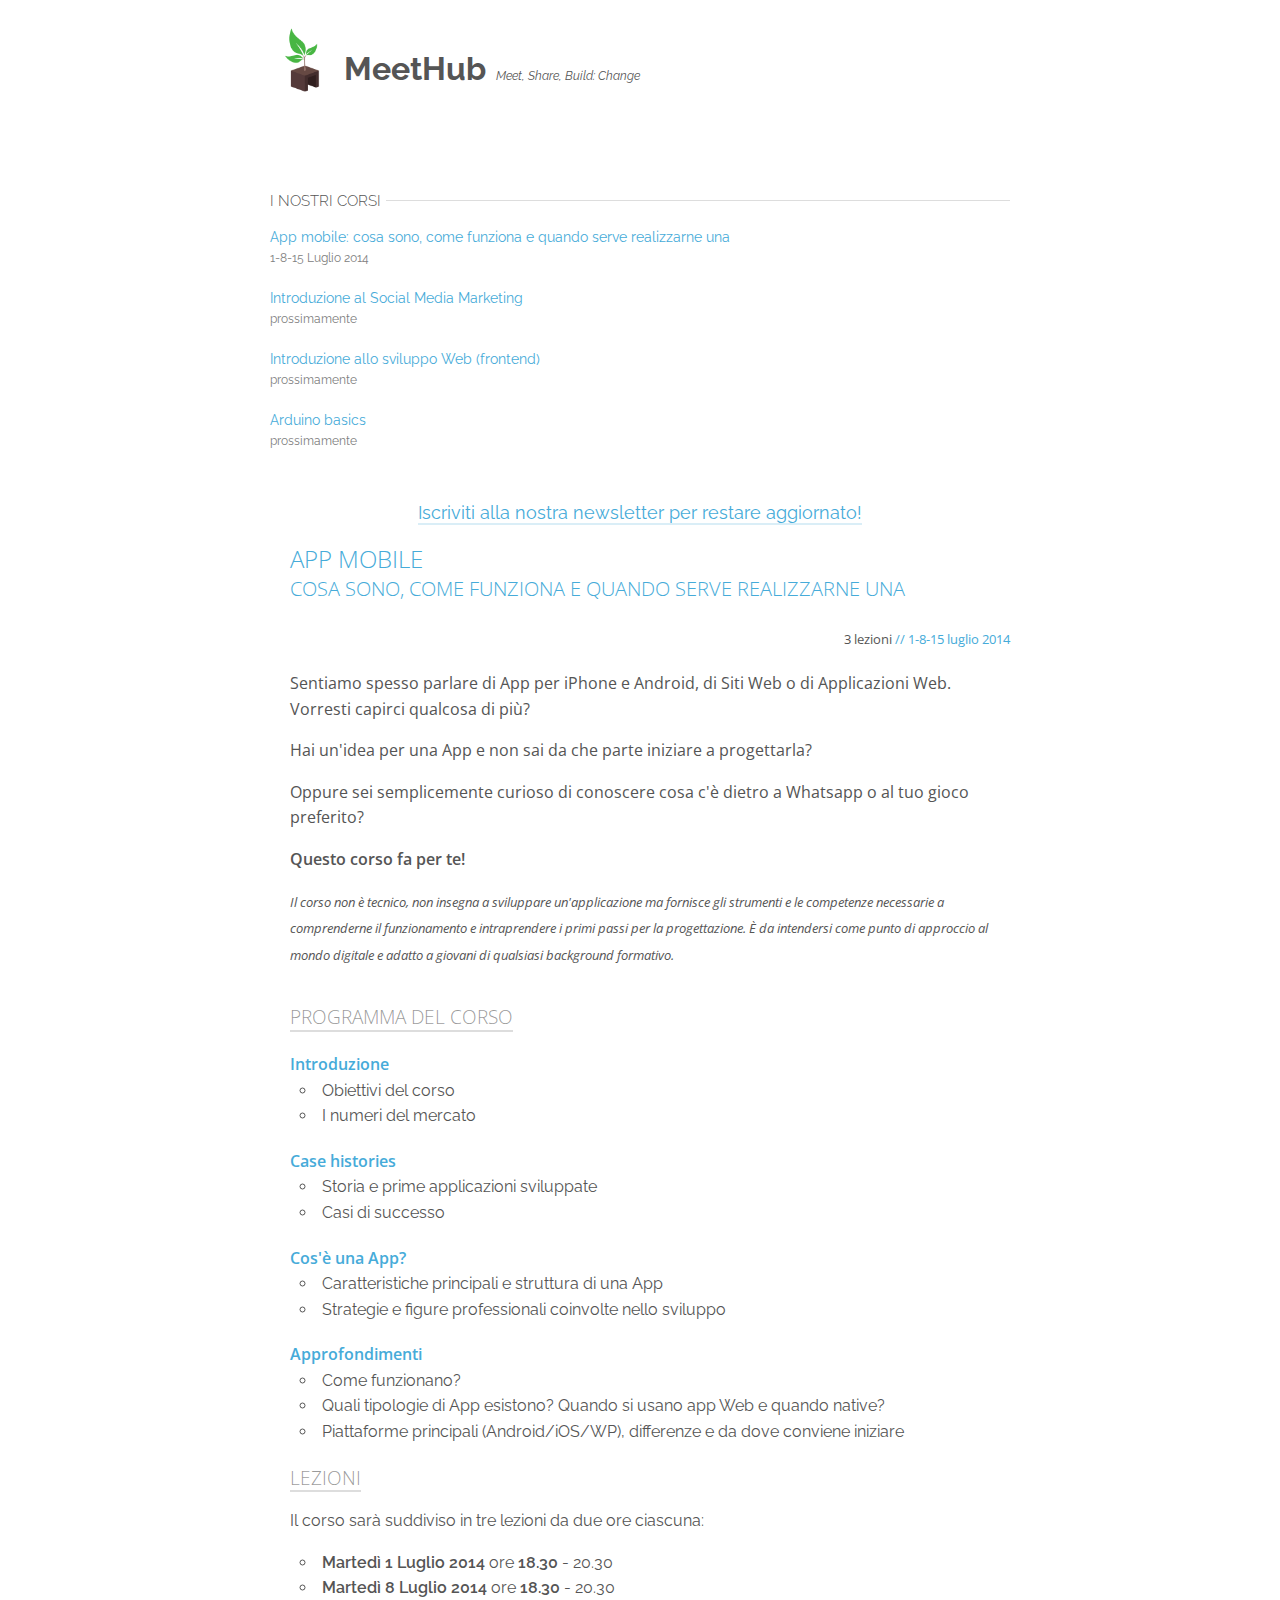
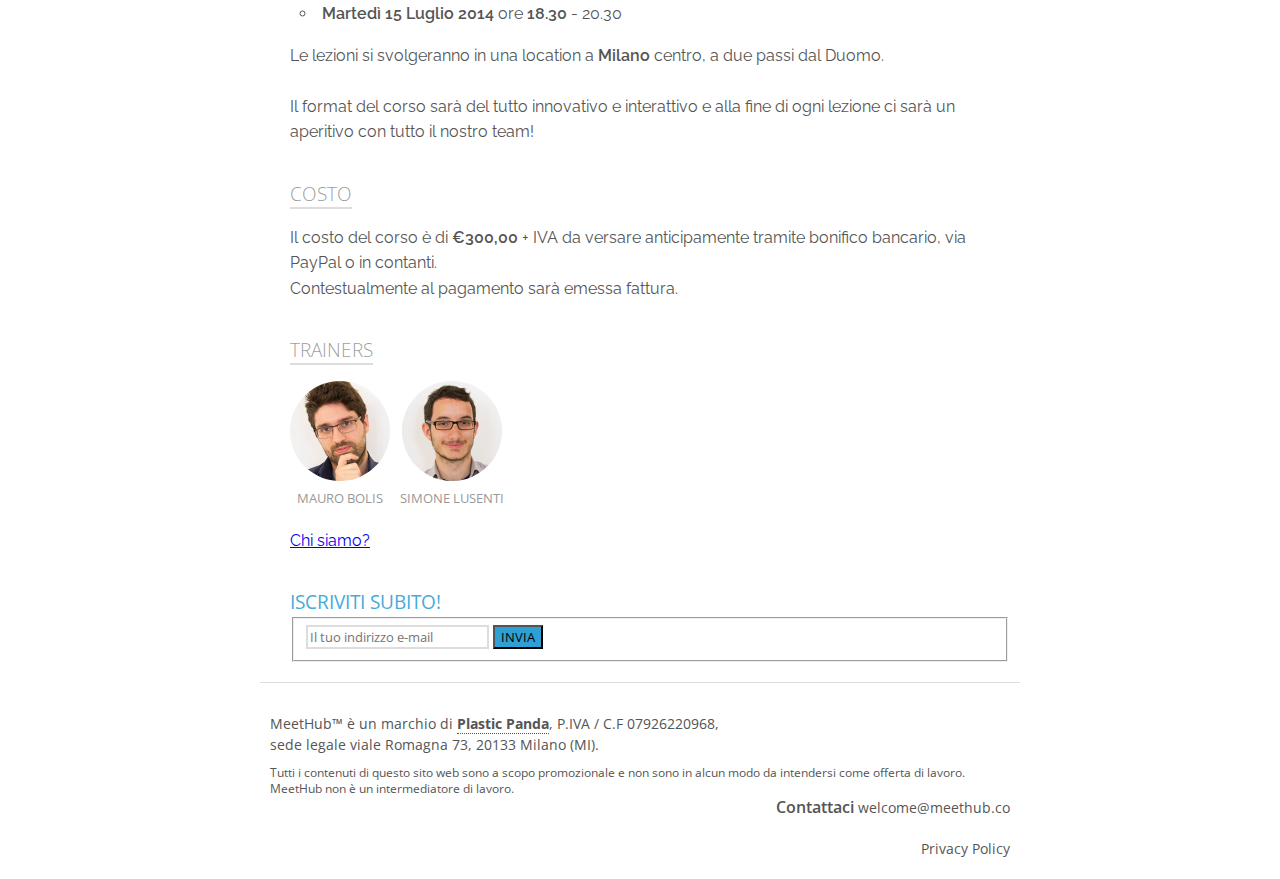
==== commit 833d4353: "merge" ====
--- a/corsi.html
+++ b/corsi.html
@@ -1,4 +1,4 @@
-<!DOCTYPE html><html prefix="og: http://ogp.me/ns#"><head><title>MeetHub | Meet, Share, Build: Change</title><meta charset="utf-8"><meta http-equiv="X-UA-Compatible" content="IE=edge,chrome=1"><meta name="viewport" content="width=device-width, initial-scale=1.0, maximum-scale=1.0"><meta name="author" content="MeetHub Team"><link rel="stylesheet" href="//yui.yahooapis.com/pure/0.5.0/pure-min.css"><link rel="stylesheet" href="//yui.yahooapis.com/pure/0.5.0/grids-responsive-min.css"><link rel="stylesheet" href="static/css/style.css"><!--[if lt IE 8]><script src="//html5shiv.googlecode.com/svn/trunk/html5.js"></script><script>window.html5 || document.write('<script src="http://html5shiv.googlecode.com/svn/trunk/html5.js"><\\/script>')</script><![endif]--><meta property="og:title" content="MeetHub | Meet, Share, Build: Change."><meta property="og:type" content="website"><meta property="og:image" content="http://www.meethub.co/static/img/mh-logo.png"><meta property="og:description" content="Meethub è un luogo stimolante in cui accelerare se stessi e rimodellare ogni giorno la propria realtà"></head><body><header><div class="container"><div class="padding"><div class="spacer-20"></div><h1 class="raleway"><a href="/"><img src="static/img/mh-logo.png" alt="MeetHub"><span>MeetHub</span><i>Meet, Share, Build: Change</i></a></h1><div class="spacer-100"></div></div></div></header><div id="main" class="inner-page"><div class="container"><div class="pure-g"><div class="pure-u-lg-1-4 pure-u-1 sidebar"><div class="padding"><h5><span class="text">i nostri corsi</span><span class="line"></span></h5><ul><li data-where-to="course-#1" class="link-scroll">App mobile cosa sono e quando serve realizzarne una</li><li>Introduzione al backend</li><li>Introduzione al frontend</li><li>Arduino</li></ul><p class="next text-center"><a href="/#contacts">Iscriviti alla nostra newsletter per restare aggiornato!</a></p></div></div><div class="pure-u-lg-3-4 pure-u-1"><div id="course-#1" class="single-course"><div class="padding"><h2><span class="title text-azure">App mobile<br><small>cosa sono, come funziona e quando serve realizzarne una</small></span><span class="infos"><br>3 lezioni<span class="text-azure"> // 1-8-15 luglio 2014</span></span></h2><p>Sentiamo spesso parlare di App per iPhone e Android, di Siti Web o di Applicazioni Web.
+<!DOCTYPE html><html prefix="og: http://ogp.me/ns#"><head><title>MeetHub | Meet, Share, Build: Change</title><meta charset="utf-8"><meta http-equiv="X-UA-Compatible" content="IE=edge,chrome=1"><meta name="viewport" content="width=device-width, initial-scale=1.0, maximum-scale=1.0"><meta name="author" content="MeetHub Team"><link rel="stylesheet" href="//yui.yahooapis.com/pure/0.5.0/pure-min.css"><link rel="stylesheet" href="//yui.yahooapis.com/pure/0.5.0/grids-responsive-min.css"><link rel="stylesheet" href="static/css/style.css"><!--[if lt IE 8]><script src="//html5shiv.googlecode.com/svn/trunk/html5.js"></script><script>window.html5 || document.write('<script src="http://html5shiv.googlecode.com/svn/trunk/html5.js"><\\/script>')</script><![endif]--><meta property="og:title" content="MeetHub | Meet, Share, Build: Change."><meta property="og:type" content="website"><meta property="og:image" content="http://www.meethub.co/static/img/mh-logo.png"><meta property="og:description" content="Meethub è un luogo stimolante in cui accelerare se stessi e rimodellare ogni giorno la propria realtà"></head><body><header><div class="container"><div class="padding"><div class="spacer-20"></div><h1 class="raleway"><a href="/"><img src="static/img/mh-logo.png" alt="MeetHub"><span>MeetHub</span><i>Meet, Share, Build: Change</i></a></h1><div class="spacer-100"></div></div></div></header><div id="main" class="inner-page"><div class="container"><div class="pure-g"><div class="pure-u-lg-1-4 pure-u-1 sidebar"><div class="padding"><h5><span class="text">i nostri corsi</span><span class="line"></span></h5><ul><li data-where-to="course-#1" class="link-scroll">App mobile: cosa sono, come funziona e quando serve realizzarne una<br><small style="color:grey;">1-8-15 Luglio 2014</small></li><li>Introduzione al Social Media Marketing<br><small style="color:grey;">prossimamente</small></li><li>Introduzione allo sviluppo Web (frontend)<br><small style="color:grey;">prossimamente</small></li><li>Arduino basics<br><small style="color:grey;">prossimamente</small></li></ul><p class="next text-center"><br><a href="/#contacts">Iscriviti alla nostra newsletter per restare aggiornato!</a></p></div></div><div class="pure-u-lg-3-4 pure-u-1"><div id="course-#1" class="single-course"><div class="padding"><h2><span class="title text-azure">App mobile<br><small>cosa sono, come funziona e quando serve realizzarne una</small></span><span class="infos"><br>3 lezioni<span class="text-azure"> // 1-8-15 luglio 2014</span></span></h2><p>Sentiamo spesso parlare di App per iPhone e Android, di Siti Web o di Applicazioni Web.
 Vorresti capirci qualcosa di più?
 </p><p>Hai un'idea per una App e non sai da che parte iniziare a progettarla?
 </p><p>Oppure sei semplicemente curioso di conoscere cosa c'è dietro a Whatsapp o al tuo gioco preferito?
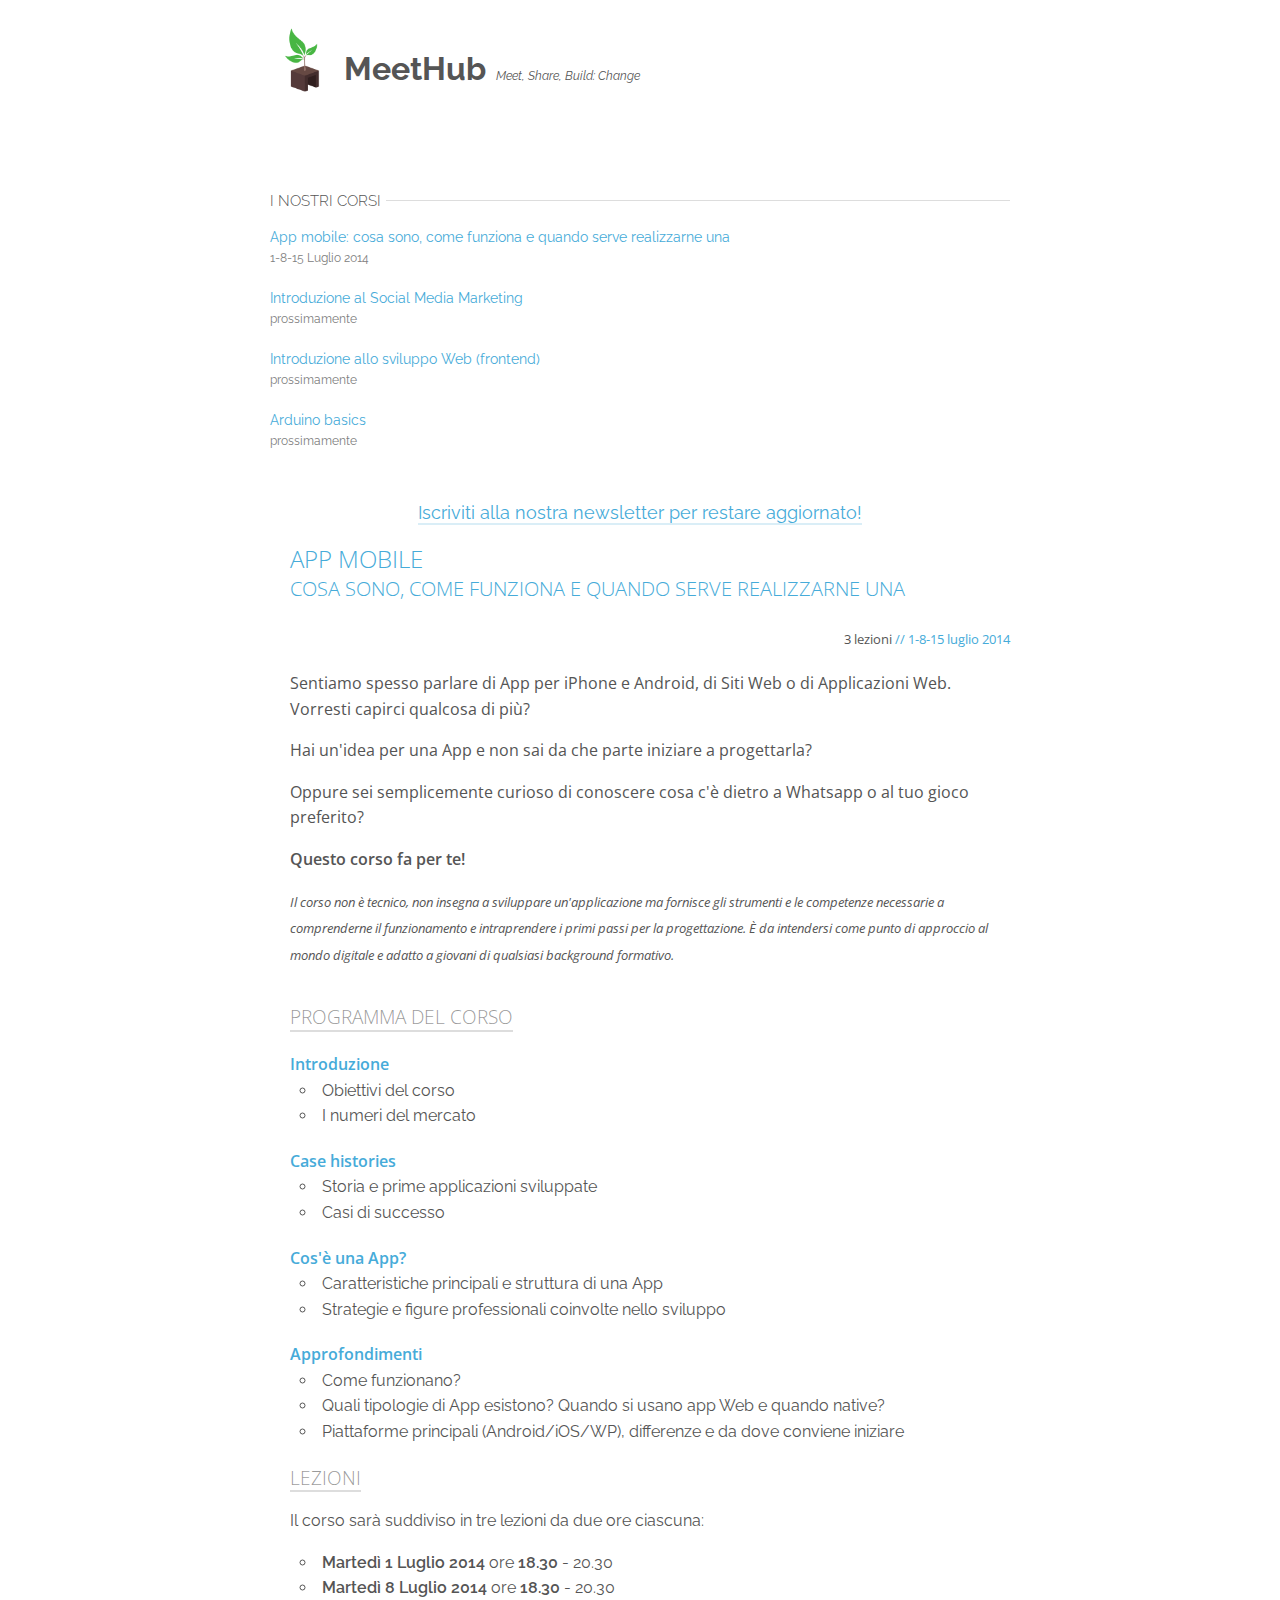
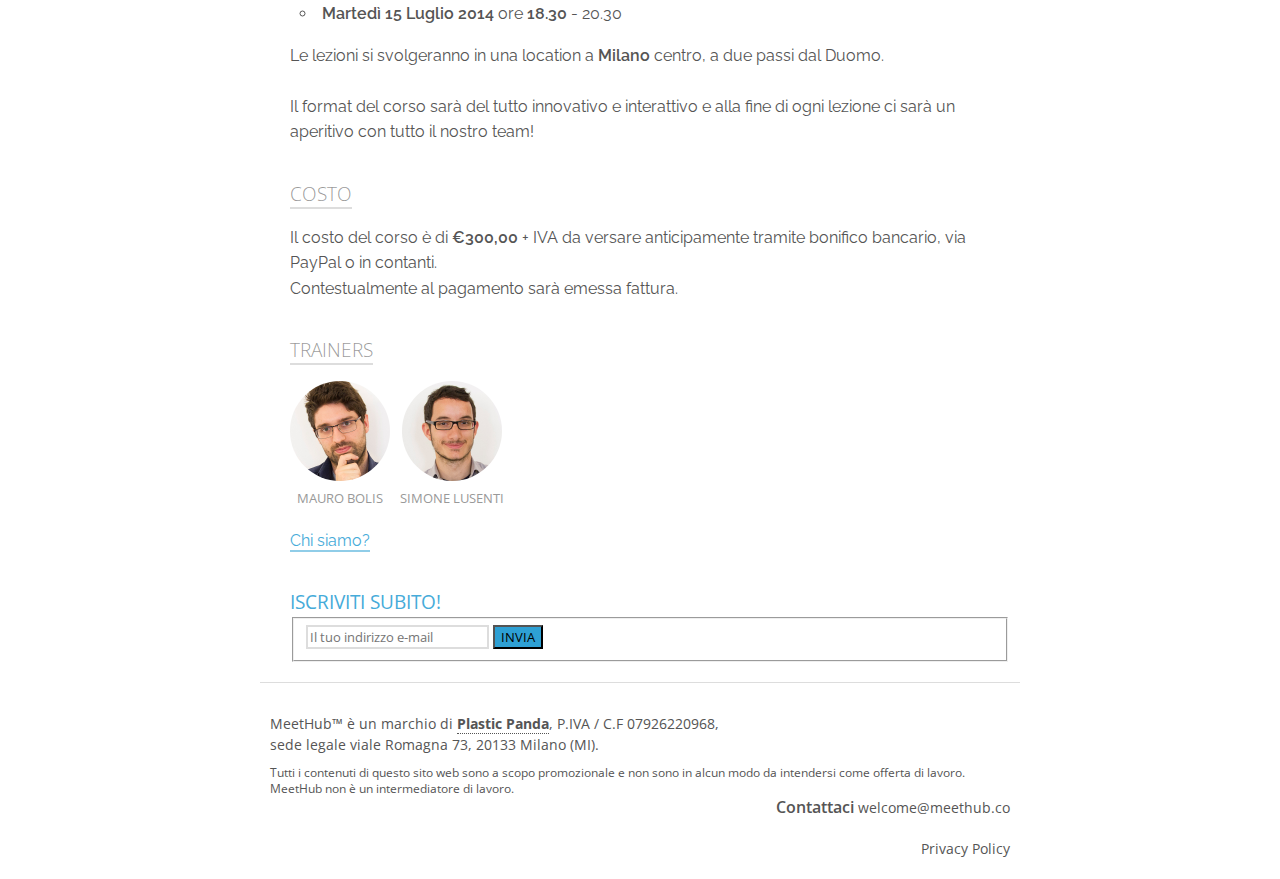
==== commit 24f70ccd: "fix link in courses" ====
--- a/corsi.html
+++ b/corsi.html
@@ -47,4 +47,4 @@
 <p>Il costo del corso è di <strong>€300,00</strong> + IVA da versare anticipamente tramite bonifico bancario, via PayPal o in contanti.<br> 
 Contestualmente al pagamento sarà emessa fattura.</p>
 <div class="spacer-20"></div>
-<h3>TRAINERS</h3><div class="trainer-list"><ul><li><span class="pic"><img src="static/img/team/mauro.jpg"></span>Mauro Bolis</li><li><span class="pic"><img src="static/img/team/simone.jpg"></span>Simone Lusenti</li></ul><p><a href="http://meethub.co/index.html#team" class="link-scroll">Chi siamo?</a></p></div><div class="spacer-20"></div><h3 class="alt">ISCRIVITI SUBITO!</h3><form action="https://www.youform.me/api/form/81c5eceb-eaea-465f-8cac-b8c86949dc67" method="POST" class="pure-form"><fieldset><input id="email-sub" name="email-sub" type="email" placeholder="Il tuo indirizzo e-mail" required>&nbsp;<input id="course" name="course" type="hidden" value="App mobile: cosa sono e quando serve utilizzarne una"><button type="submit" class="pure-button pure-button-primary"><span>Invia</span></button></fieldset></form></div></div></div></div></div></div></div></div><footer><div class="container"><div class="spacer-20"></div><div class="pure-g"><div class="pure-u-sm-3-4 pure-u-1 left"><div class="padding"><div class="text-left">MeetHub&trade; &egrave; un marchio di <a href="http://www.plasticpanda.com" target="_blank">Plastic Panda</a>, P.IVA / C.F 07926220968,<br>sede legale viale Romagna 73, 20133 Milano (MI).<br><small>Tutti i contenuti di questo sito web sono a scopo promozionale e non sono in alcun modo da intendersi come offerta di lavoro. MeetHub non è un intermediatore di lavoro.</small></div></div></div><div class="pure-u-sm-1-4 pure-u-1 right"><div class="padding"><div class="text-right"><b>Contattaci </b><a href="mailto:welcome@meethub.co">welcome@meethub.co</a><div class="spacer-20"></div><a href="//www.iubenda.com/privacy-policy/791092" class="iubenda-white iubenda-embed" title="Privacy Policy">Privacy Policy</a><script type="text/javascript">(function (w,d) {var loader = function () {var s = d.createElement("script"), tag = d.getElementsByTagName("script")[0]; s.src = "//cdn.iubenda.com/iubenda.js"; tag.parentNode.insertBefore(s,tag);}; if(w.addEventListener){w.addEventListener("load", loader, false);}else if(w.attachEvent){w.attachEvent("onload", loader);}else{w.onload = loader;}})(window, document);</script></div></div></div></div><div class="spacer-20"></div></div></footer><script>(function(i,s,o,g,r,a,m){i['GoogleAnalyticsObject']=r;i[r]=i[r]||function(){(i[r].q=i[r].q||[]).push(arguments)},i[r].l=1*new Date();a=s.createElement(o),m=s.getElementsByTagName(o)[0];a.async=1;a.src=g;m.parentNode.insertBefore(a,m)})(window,document,'script','//www.google-analytics.com/analytics.js','ga');ga('create', 'UA-50357338-1', 'meethub.co');ga('send', 'pageview');</script><script type="text/javascript" src="static/js/vendor/smoothscroll.min.js"></script><script type="text/javascript" src="static/js/main.min.js"></script></body></html>+<h3>TRAINERS</h3><div class="trainer-list"><ul><li><span class="pic"><img src="static/img/team/mauro.jpg"></span>Mauro Bolis</li><li><span class="pic"><img src="static/img/team/simone.jpg"></span>Simone Lusenti</li></ul><p><a href="/#team">Chi siamo?</a></p></div><div class="spacer-20"></div><h3 class="alt">ISCRIVITI SUBITO!</h3><form action="https://www.youform.me/api/form/81c5eceb-eaea-465f-8cac-b8c86949dc67" method="POST" class="pure-form"><fieldset><input id="email-sub" name="email-sub" type="email" placeholder="Il tuo indirizzo e-mail" required>&nbsp;<input id="course" name="course" type="hidden" value="App mobile: cosa sono e quando serve utilizzarne una"><button type="submit" class="pure-button pure-button-primary"><span>Invia</span></button></fieldset></form></div></div></div></div></div></div></div></div><footer><div class="container"><div class="spacer-20"></div><div class="pure-g"><div class="pure-u-sm-3-4 pure-u-1 left"><div class="padding"><div class="text-left">MeetHub&trade; &egrave; un marchio di <a href="http://www.plasticpanda.com" target="_blank">Plastic Panda</a>, P.IVA / C.F 07926220968,<br>sede legale viale Romagna 73, 20133 Milano (MI).<br><small>Tutti i contenuti di questo sito web sono a scopo promozionale e non sono in alcun modo da intendersi come offerta di lavoro. MeetHub non è un intermediatore di lavoro.</small></div></div></div><div class="pure-u-sm-1-4 pure-u-1 right"><div class="padding"><div class="text-right"><b>Contattaci </b><a href="mailto:welcome@meethub.co">welcome@meethub.co</a><div class="spacer-20"></div><a href="//www.iubenda.com/privacy-policy/791092" class="iubenda-white iubenda-embed" title="Privacy Policy">Privacy Policy</a><script type="text/javascript">(function (w,d) {var loader = function () {var s = d.createElement("script"), tag = d.getElementsByTagName("script")[0]; s.src = "//cdn.iubenda.com/iubenda.js"; tag.parentNode.insertBefore(s,tag);}; if(w.addEventListener){w.addEventListener("load", loader, false);}else if(w.attachEvent){w.attachEvent("onload", loader);}else{w.onload = loader;}})(window, document);</script></div></div></div></div><div class="spacer-20"></div></div></footer><script>(function(i,s,o,g,r,a,m){i['GoogleAnalyticsObject']=r;i[r]=i[r]||function(){(i[r].q=i[r].q||[]).push(arguments)},i[r].l=1*new Date();a=s.createElement(o),m=s.getElementsByTagName(o)[0];a.async=1;a.src=g;m.parentNode.insertBefore(a,m)})(window,document,'script','//www.google-analytics.com/analytics.js','ga');ga('create', 'UA-50357338-1', 'meethub.co');ga('send', 'pageview');</script><script type="text/javascript" src="static/js/vendor/smoothscroll.min.js"></script><script type="text/javascript" src="static/js/main.min.js"></script></body></html>--- a/static/css/style.css
+++ b/static/css/style.css
@@ -1,4 +1,4 @@
 @import url("//fonts.googleapis.com/css?family=Open+Sans:300,400,600");
 @import url("//fonts.googleapis.com/css?family=Raleway:300,400,700");
 @import url("//cdnjs.cloudflare.com/ajax/libs/font-awesome/4.1.0/css/font-awesome.min.css");
-.open-sans,.pure-g [class *='pure-u'],.pure-g-r [class*="pure-u"],.pure-form input[type='text'],.pure-form input[type='password'],.pure-form input[type='email'],.pure-form input[type='url'],.pure-form input[type='date'],.pure-form input[type='month'],.pure-form input[type='time'],.pure-form input[type='datetime'],.pure-form input[type='datetime-local'],.pure-form input[type='week'],.pure-form input[type='number'],.pure-form input[type='search'],.pure-form input[type='tel'],.pure-form input[type='color'],.pure-form select,.pure-form textarea,.pure-form button,button,h1,h2,h3,h4,h5,h6,html,body,body #contacts form p,body #main.inner-page,body #main.inner-page .single-course div.more .text .trainer-list ul li,body footer{font-family:'Open Sans',sans-serif}.raleway,body,body #main .three .single-one,body #quote > .text cite,body .intro h1,body #team h1,body #contacts h1,body .three h1,body .team .team-member h4,body #main.inner-page .sidebar h5 span.text,body #main.inner-page .sidebar ul li,body #main.inner-page .sidebar p.next,body #main.inner-page .single-course.other-courses p,body #main.inner-page .single-course div.more .text{font-family:'Raleway',sans-serif}.text-left{text-align:left}.text-center,body #contacts form{text-align:center}.text-right{text-align:right}.text-azure{color:#46abd9}.bg-azure{background:#46abd9;color:#fff}b,strong{font-weight:600}.spacer-10{height:10px}.spacer-20{height:20px}.spacer-30{height:30px}.spacer-40{height:40px}.spacer-50{height:50px}.spacer-60{height:60px}.spacer-70{height:70px}.spacer-80{height:80px}.spacer-90{height:90px}.spacer-100{height:100px}.spacer-110{height:110px}.spacer-120{height:120px}.spacer-130{height:130px}.spacer-140{height:140px}.spacer-150{height:150px}h1,h2,h3{font-weight:300;margin:0}h4,h5,h6{font-weight:600;margin:0}html,body{height:100%;}body{font-weight:300;color:#555;background:#fff;-webkit-overflow-scrolling:touch;font-size:30px;line-height:42px;}body .container{width:760px;margin:0 auto}body .padding{padding:0 10px}body header h1{font-size:32px;font-weight:700;line-height:100%;}body header h1 a{color:#555;text-decoration:none;}body header h1 a span,body header h1 a img,body header h1 a i{display:inline-block;margin-right:10px}body header h1 a img{width:64px;height:64px;vertical-align:bottom}body header h1 a i{font-weight:400;font-size:12px}body #main .intro p{margin:0;margin-bottom:30px}body #main .three .single-one{font-size:18px;line-height:26px;position:relative;}body #main .three .single-one .circle{position:absolute;top:0;left:-60px;width:60px;}body #main .three .single-one .circle i{display:inline-block;font-size:30px;color:rgba(85,85,85,0.5)}body #main .three .single-one h3{color:#46abd9;font-weight:600;font-size:24px;text-transform:uppercase}body #main .three .single-one p.link-scroll,body #main .three .single-one a{text-decoration:none;color:#46abd9;cursor:pointer;font-weight:600;border-bottom:2px solid rgba(70,171,217,0.6);display:inline}body #main .three .cbase{padding-right:10px}body #main .three .cavanzati{padding-left:10px}body #quote{position:relative;}body #quote .container{padding:100px 0;border-top:1px solid rgba(85,85,85,0.2);border-bottom:1px solid rgba(85,85,85,0.2)}body #quote > .text{position:relative;color:#555;z-index:2;}body #quote > .text cite{display:block;font-style:normal;font-size:32px;}body #quote > .text cite span{font-family:Times,serif;font-weight:bold}body #quote > .text p.author{font-weight:600;margin:0;font-size:24px}body .intro h1,body #team h1,body #contacts h1,body .three h1{font-size:30px;line-height:100%;margin:0;font-weight:600;text-transform:lowercase;}body .intro h1 span,body #team h1 span,body #contacts h1 span,body .three h1 span{border-bottom:1px solid rgba(85,85,85,0.5)}body #contacts .container{border-top:1px solid rgna(#555,.2)}body #contacts h1 span{border-bottom-color:#fff}body #team p{font-size:18px}body .team .team-member{margin-bottom:40px;}body .team .team-member > .padding{position:relative}body .team .team-member .text{padding-left:100px}body .team .team-member .circle{width:100px;height:100px;-webkit-border-radius:50px;border-radius:50px;overflow:hidden;margin:0 auto;position:absolute;top:0;left:0;}body .team .team-member .circle > img{width:100px;height:100px;z-index:1}body .team .team-member .circle > .hover-circle{opacity:0;-ms-filter:"progid:DXImageTransform.Microsoft.Alpha(Opacity=0)";filter:alpha(opacity=0);-webkit-transition:opacity .4s ease;-moz-transition:opacity .4s ease;-o-transition:opacity .4s ease;-ms-transition:opacity .4s ease;transition:opacity .4s ease;position:absolute;top:0;left:0;z-index:2;width:100px;height:100px;-webkit-border-radius:50px;border-radius:50px;background-position:center;-webkit-background-size:cover;-moz-background-size:cover;background-size:cover}body .team .team-member .circle > span{color:#fff;position:absolute;top:40%;width:75%;font-size:14px;left:12.5%;z-index:3;-webkit-transition:opacity .3s ease;-moz-transition:opacity .3s ease;-o-transition:opacity .3s ease;-ms-transition:opacity .3s ease;transition:opacity .3s ease;opacity:0;-ms-filter:"progid:DXImageTransform.Microsoft.Alpha(Opacity=0)";filter:alpha(opacity=0);font-weight:600;line-height:18px}body .team .team-member .circle:hover > .hover-circle{opacity:1;-ms-filter:none;filter:none}body .team .team-member .circle:hover > span{opacity:1;-ms-filter:none;filter:none}body .team .team-member h4{font-weight:400;font-size:20px;line-height:24px;padding-bottom:5px;margin-bottom:5px;}body .team .team-member h4 span{border-bottom:1px solid #46abd9;padding-bottom:4px}body .team .team-member h5{font-weight:300;font-size:16px;line-height:20px}body .team .team-member .socials a{display:inline;vertical-align:middle;margin-right:20px;color:#46abd9;}body .team .team-member .socials a:last-child{margin-right:0}body .team .team-member .socials a i{font-size:20px}body #contacts .container{padding-top:20px;border-top:1px solid rgba(85,85,85,0.2)}body #contacts form{margin:0 auto;}body #contacts form p{line-height:30px;font-size:20px;font-weight:400}body #contacts form input,body #contacts form button{font-size:20px;position:relative;}body #contacts form input:focus,body #contacts form button:focus{outline:none}body #contacts form .form-inputs{margin:0 auto;width:65%}body #contacts form input{border:2px solid rgba(85,85,85,0.2);background:#fff;-webkit-box-shadow:none;box-shadow:none;display:block;margin:0 auto 20px auto;text-align:center;width:95%;}body #contacts form input:valid{color:#fff}body #contacts form input:invalid{color:#e74c3c}body #contacts form input::-webkit-input-placeholder{color:#ccc}body #contacts form input:-moz-placeholder{color:#ccc}body #contacts form input::-moz-placeholder{color:#ccc}body #contacts form input:-ms-input-placeholder{color:#ccc}body #contacts form button{color:#fff;background:#46abd9;padding:.5em .7em;vertical-align:middle;border:none;-webkit-border-radius:4px;border-radius:4px;display:inline-block;margin:0 auto;}body #contacts form button i{display:inline-block;margin-right:10px}body #contacts form button span{display:inline-block;font-size:16px;text-transform:uppercase}body #main.inner-page{font-size:18px;font-weight:400;}body #main.inner-page .sidebar h5{position:relative;line-height:16px;}body #main.inner-page .sidebar h5 span.text{text-transform:uppercase;font-weight:300;background:#fff;z-index:2;position:relative;padding-right:5px;}body #main.inner-page .sidebar h5 span.line{z-index:1;position:absolute;width:100%;height:0;top:8px;left:0;border-bottom:1px solid #ddd}body #main.inner-page .sidebar ul{padding-left:0;}body #main.inner-page .sidebar ul li{list-style-position:outside;list-style-type:none;cursor:pointer;font-size:14px;line-height:20px;padding:0;color:#46abd9;margin-bottom:20px}body #main.inner-page .sidebar p.next{font-size:18px;line-height:28px;}body #main.inner-page .sidebar p.next a{color:#46abd9;text-decoration:none;border-bottom:2px solid rgba(70,171,217,0.2)}body #main.inner-page .single-course{padding-bottom:20px;border-bottom:1px solid #ddd;}body #main.inner-page .single-course .padding{padding-left:30px}body #main.inner-page .single-course:last-child{border-bottom:none}body #main.inner-page .single-course h2{zoom:1;margin-bottom:20px;}body #main.inner-page .single-course h2:before,body #main.inner-page .single-course h2:after{content:"";display:table}body #main.inner-page .single-course h2:after{clear:both}body #main.inner-page .single-course h2.grey{text-transform:uppercase;text-align:center;color:#46abd9}body #main.inner-page .single-course h2 > span{display:inline-block;}body #main.inner-page .single-course h2 > span.title{text-transform:uppercase;margin-right:10px;float:left;line-height:28px}body #main.inner-page .single-course h2 > span.infos{font-size:13px;font-weight:400;float:right;line-height:24px}body #main.inner-page .single-course.other-courses ul{padding:0;}body #main.inner-page .single-course.other-courses ul li{padding:0;list-style-type:none;margin-bottom:30px}body #main.inner-page .single-course.other-courses h3{margin-bottom:5px;}body #main.inner-page .single-course.other-courses h3 span{border-bottom:2px solid rgba(85,85,85,0.2);color:rgba(85,85,85,0.6)}body #main.inner-page .single-course.other-courses p{margin:0 0 10px 0}body #main.inner-page .single-course form input{-webkit-box-shadow:none;box-shadow:none;border:2px solid rgba(85,85,85,0.2)}body #main.inner-page .single-course form button{background:#2ea0d4;}body #main.inner-page .single-course form button span{text-transform:uppercase}body #main.inner-page .single-course div{font-weight:400;line-height:160%;font-size:16px;}body #main.inner-page .single-course div i{color:rgba(85,85,85,0.6)}body #main.inner-page .single-course div.more .text h4{text-transform:none;color:#46abd9;font-size:16px;margin-top:20px}body #main.inner-page .single-course div.more .text ul{margin:0;padding:0;}body #main.inner-page .single-course div.more .text ul li{list-style-type:circle;list-style-position:inside;padding-left:10px}body #main.inner-page .single-course div.more .text h3{border-bottom:2px solid rgba(85,85,85,0.2);display:inline-block;color:rgba(85,85,85,0.6);}body #main.inner-page .single-course div.more .text h3.alt{border-bottom:none;color:#46abd9;font-weight:400}body #main.inner-page .single-course div.more .text .trainer-list ul{margin:1em 0;}body #main.inner-page .single-course div.more .text .trainer-list ul li{display:inline-block;text-align:center;margin-right:10px;padding-left:0;text-transform:uppercase;font-size:13px;max-width:150px;color:#999;}body #main.inner-page .single-course div.more .text .trainer-list ul li span.pic{width:100px;height:100px;-webkit-border-radius:50px;border-radius:50px;overflow:hidden;display:block;margin:0 auto 5px auto;}body #main.inner-page .single-course div.more .text .trainer-list ul li span.pic > img{width:100px;height:100px}body #main.inner-page .single-course h4{text-transform:uppercase}body footer{background:#fff;color:#555;font-size:14px;line-height:150%;font-weight:400;}body footer > .container{padding-top:10px;border-top:1px solid rgba(85,85,85,0.2)}body footer a{color:#555}body footer .left a{font-weight:700;text-decoration:none;border-bottom:1px dotted #555}body footer .left small{display:block;font-size:12px;line-height:16px;margin-top:10px}body footer .right b{font-size:16px}body footer .right a{text-decoration:none}body footer .right .iubenda-embed{display:inline-block}@media screen and (max-width: 1023px){body .container{width:100%}body .padding{padding:0 20px}body #main .three .single-one{margin-bottom:30px;}body #main .three .single-one:last-child{margin-bottom:0}body #main .three .cbase{padding-right:0}body #main .three .cavanzati{padding-left:0}body #main.inner-page .sidebar{margin-bottom:100px}body #main.inner-page .single-course .padding{padding-left:20px}body .intro h1,body #team h1,body #contacts h1{font-size:55px}body #contacts form input{text-align:center;font-size:16px}body #contacts form button{color:#fff;background:#46abd9;border:none;-webkit-border-radius:4px;border-radius:4px;font-size:16px}body footer .right{margin-top:20px;}body footer .right .text-right{text-align:left}body footer .right b{display:block}body footer .right .spacer-20{height:10px}}+.open-sans,.pure-g [class *='pure-u'],.pure-g-r [class*="pure-u"],.pure-form input[type='text'],.pure-form input[type='password'],.pure-form input[type='email'],.pure-form input[type='url'],.pure-form input[type='date'],.pure-form input[type='month'],.pure-form input[type='time'],.pure-form input[type='datetime'],.pure-form input[type='datetime-local'],.pure-form input[type='week'],.pure-form input[type='number'],.pure-form input[type='search'],.pure-form input[type='tel'],.pure-form input[type='color'],.pure-form select,.pure-form textarea,.pure-form button,button,h1,h2,h3,h4,h5,h6,html,body,body #contacts form p,body #main.inner-page,body #main.inner-page .single-course div.more .text .trainer-list ul li,body footer{font-family:'Open Sans',sans-serif}.raleway,body,body #main .three .single-one,body #quote > .text cite,body .intro h1,body #team h1,body #contacts h1,body .three h1,body .team .team-member h4,body #main.inner-page .sidebar h5 span.text,body #main.inner-page .sidebar ul li,body #main.inner-page .sidebar p.next,body #main.inner-page .single-course.other-courses p,body #main.inner-page .single-course div.more .text{font-family:'Raleway',sans-serif}.text-left{text-align:left}.text-center,body #contacts form{text-align:center}.text-right{text-align:right}.text-azure{color:#46abd9}.bg-azure{background:#46abd9;color:#fff}b,strong{font-weight:600}.spacer-10{height:10px}.spacer-20{height:20px}.spacer-30{height:30px}.spacer-40{height:40px}.spacer-50{height:50px}.spacer-60{height:60px}.spacer-70{height:70px}.spacer-80{height:80px}.spacer-90{height:90px}.spacer-100{height:100px}.spacer-110{height:110px}.spacer-120{height:120px}.spacer-130{height:130px}.spacer-140{height:140px}.spacer-150{height:150px}h1,h2,h3{font-weight:300;margin:0}h4,h5,h6{font-weight:600;margin:0}html,body{height:100%;}body{font-weight:300;color:#555;background:#fff;-webkit-overflow-scrolling:touch;font-size:30px;line-height:42px;}body .container{width:760px;margin:0 auto}body .padding{padding:0 10px}body header h1{font-size:32px;font-weight:700;line-height:100%;}body header h1 a{color:#555;text-decoration:none;}body header h1 a span,body header h1 a img,body header h1 a i{display:inline-block;margin-right:10px}body header h1 a img{width:64px;height:64px;vertical-align:bottom}body header h1 a i{font-weight:400;font-size:12px}body #main .intro p{margin:0;margin-bottom:30px}body #main .three .single-one{font-size:18px;line-height:26px;position:relative;}body #main .three .single-one .circle{position:absolute;top:0;left:-60px;width:60px;}body #main .three .single-one .circle i{display:inline-block;font-size:30px;color:rgba(85,85,85,0.5)}body #main .three .single-one h3{color:#46abd9;font-weight:600;font-size:24px;text-transform:uppercase}body #main .three .single-one p.link-scroll,body #main .three .single-one a{text-decoration:none;color:#46abd9;cursor:pointer;font-weight:600;border-bottom:2px solid rgba(70,171,217,0.6);display:inline}body #main .three .cbase{padding-right:10px}body #main .three .cavanzati{padding-left:10px}body #quote{position:relative;}body #quote .container{padding:100px 0;border-top:1px solid rgba(85,85,85,0.2);border-bottom:1px solid rgba(85,85,85,0.2)}body #quote > .text{position:relative;color:#555;z-index:2;}body #quote > .text cite{display:block;font-style:normal;font-size:32px;}body #quote > .text cite span{font-family:Times,serif;font-weight:bold}body #quote > .text p.author{font-weight:600;margin:0;font-size:24px}body .intro h1,body #team h1,body #contacts h1,body .three h1{font-size:30px;line-height:100%;margin:0;font-weight:600;text-transform:lowercase;}body .intro h1 span,body #team h1 span,body #contacts h1 span,body .three h1 span{border-bottom:1px solid rgba(85,85,85,0.5)}body #contacts .container{border-top:1px solid rgna(#555,.2)}body #contacts h1 span{border-bottom-color:#fff}body #team p{font-size:18px}body .team .team-member{margin-bottom:40px;}body .team .team-member > .padding{position:relative}body .team .team-member .text{padding-left:100px}body .team .team-member .circle{width:100px;height:100px;-webkit-border-radius:50px;border-radius:50px;overflow:hidden;margin:0 auto;position:absolute;top:0;left:0;}body .team .team-member .circle > img{width:100px;height:100px;z-index:1}body .team .team-member .circle > .hover-circle{opacity:0;-ms-filter:"progid:DXImageTransform.Microsoft.Alpha(Opacity=0)";filter:alpha(opacity=0);-webkit-transition:opacity .4s ease;-moz-transition:opacity .4s ease;-o-transition:opacity .4s ease;-ms-transition:opacity .4s ease;transition:opacity .4s ease;position:absolute;top:0;left:0;z-index:2;width:100px;height:100px;-webkit-border-radius:50px;border-radius:50px;background-position:center;-webkit-background-size:cover;-moz-background-size:cover;background-size:cover}body .team .team-member .circle > span{color:#fff;position:absolute;top:40%;width:75%;font-size:14px;left:12.5%;z-index:3;-webkit-transition:opacity .3s ease;-moz-transition:opacity .3s ease;-o-transition:opacity .3s ease;-ms-transition:opacity .3s ease;transition:opacity .3s ease;opacity:0;-ms-filter:"progid:DXImageTransform.Microsoft.Alpha(Opacity=0)";filter:alpha(opacity=0);font-weight:600;line-height:18px}body .team .team-member .circle:hover > .hover-circle{opacity:1;-ms-filter:none;filter:none}body .team .team-member .circle:hover > span{opacity:1;-ms-filter:none;filter:none}body .team .team-member h4{font-weight:400;font-size:20px;line-height:24px;padding-bottom:5px;margin-bottom:5px;}body .team .team-member h4 span{border-bottom:1px solid #46abd9;padding-bottom:4px}body .team .team-member h5{font-weight:300;font-size:16px;line-height:20px}body .team .team-member .socials a{display:inline;vertical-align:middle;margin-right:20px;color:#46abd9;}body .team .team-member .socials a:last-child{margin-right:0}body .team .team-member .socials a i{font-size:20px}body #contacts .container{padding-top:20px;border-top:1px solid rgba(85,85,85,0.2)}body #contacts form{margin:0 auto;}body #contacts form p{line-height:30px;font-size:20px;font-weight:400}body #contacts form input,body #contacts form button{font-size:20px;position:relative;}body #contacts form input:focus,body #contacts form button:focus{outline:none}body #contacts form .form-inputs{margin:0 auto;width:65%}body #contacts form input{border:2px solid rgba(85,85,85,0.2);background:#fff;-webkit-box-shadow:none;box-shadow:none;display:block;margin:0 auto 20px auto;text-align:center;width:95%;}body #contacts form input:valid{color:#27ae60}body #contacts form input:invalid{color:#e74c3c}body #contacts form input::-webkit-input-placeholder{color:#ccc}body #contacts form input:-moz-placeholder{color:#ccc}body #contacts form input::-moz-placeholder{color:#ccc}body #contacts form input:-ms-input-placeholder{color:#ccc}body #contacts form button{color:#fff;background:#46abd9;padding:.5em .7em;vertical-align:middle;border:none;-webkit-border-radius:4px;border-radius:4px;display:inline-block;margin:0 auto;}body #contacts form button i{display:inline-block;margin-right:10px}body #contacts form button span{display:inline-block;font-size:16px;text-transform:uppercase}body #main.inner-page{font-size:18px;font-weight:400;}body #main.inner-page .sidebar h5{position:relative;line-height:16px;}body #main.inner-page .sidebar h5 span.text{text-transform:uppercase;font-weight:300;background:#fff;z-index:2;position:relative;padding-right:5px;}body #main.inner-page .sidebar h5 span.line{z-index:1;position:absolute;width:100%;height:0;top:8px;left:0;border-bottom:1px solid #ddd}body #main.inner-page .sidebar ul{padding-left:0;}body #main.inner-page .sidebar ul li{list-style-position:outside;list-style-type:none;cursor:pointer;font-size:14px;line-height:20px;padding:0;color:#46abd9;margin-bottom:20px}body #main.inner-page .sidebar p.next{font-size:18px;line-height:28px;}body #main.inner-page .sidebar p.next a{color:#46abd9;text-decoration:none;border-bottom:2px solid rgba(70,171,217,0.2)}body #main.inner-page .single-course{padding-bottom:20px;border-bottom:1px solid #ddd;}body #main.inner-page .single-course .padding{padding-left:30px}body #main.inner-page .single-course:last-child{border-bottom:none}body #main.inner-page .single-course h2{zoom:1;margin-bottom:20px;}body #main.inner-page .single-course h2:before,body #main.inner-page .single-course h2:after{content:"";display:table}body #main.inner-page .single-course h2:after{clear:both}body #main.inner-page .single-course h2.grey{text-transform:uppercase;text-align:center;color:#46abd9}body #main.inner-page .single-course h2 > span{display:inline-block;}body #main.inner-page .single-course h2 > span.title{text-transform:uppercase;margin-right:10px;float:left;line-height:28px}body #main.inner-page .single-course h2 > span.infos{font-size:13px;font-weight:400;float:right;line-height:24px}body #main.inner-page .single-course.other-courses ul{padding:0;}body #main.inner-page .single-course.other-courses ul li{padding:0;list-style-type:none;margin-bottom:30px}body #main.inner-page .single-course.other-courses h3{margin-bottom:5px;}body #main.inner-page .single-course.other-courses h3 span{border-bottom:2px solid rgba(85,85,85,0.2);color:rgba(85,85,85,0.6)}body #main.inner-page .single-course.other-courses p{margin:0 0 10px 0}body #main.inner-page .single-course form input{-webkit-box-shadow:none;box-shadow:none;border:2px solid rgba(85,85,85,0.2)}body #main.inner-page .single-course form button{background:#2ea0d4;}body #main.inner-page .single-course form button span{text-transform:uppercase}body #main.inner-page .single-course div{font-weight:400;line-height:160%;font-size:16px;}body #main.inner-page .single-course div i{color:rgba(85,85,85,0.6)}body #main.inner-page .single-course div.more .text h4{text-transform:none;color:#46abd9;font-size:16px;margin-top:20px}body #main.inner-page .single-course div.more .text ul{margin:0;padding:0;}body #main.inner-page .single-course div.more .text ul li{list-style-type:circle;list-style-position:inside;padding-left:10px}body #main.inner-page .single-course div.more .text h3{border-bottom:2px solid rgba(85,85,85,0.2);display:inline-block;color:rgba(85,85,85,0.6);}body #main.inner-page .single-course div.more .text h3.alt{border-bottom:none;color:#46abd9;font-weight:400}body #main.inner-page .single-course div.more .text .trainer-list ul{margin:1em 0;}body #main.inner-page .single-course div.more .text .trainer-list ul li{display:inline-block;text-align:center;margin-right:10px;padding-left:0;text-transform:uppercase;font-size:13px;max-width:150px;color:#999;}body #main.inner-page .single-course div.more .text .trainer-list ul li span.pic{width:100px;height:100px;-webkit-border-radius:50px;border-radius:50px;overflow:hidden;display:block;margin:0 auto 5px auto;}body #main.inner-page .single-course div.more .text .trainer-list ul li span.pic > img{width:100px;height:100px}body #main.inner-page .single-course div.more .text .trainer-list p a{color:#46abd9;border-bottom:2px solid rgba(70,171,217,0.6);text-decoration:none}body #main.inner-page .single-course h4{text-transform:uppercase}body footer{background:#fff;color:#555;font-size:14px;line-height:150%;font-weight:400;}body footer > .container{padding-top:10px;border-top:1px solid rgba(85,85,85,0.2)}body footer a{color:#555}body footer .left a{font-weight:700;text-decoration:none;border-bottom:1px dotted #555}body footer .left small{display:block;font-size:12px;line-height:16px;margin-top:10px}body footer .right b{font-size:16px}body footer .right a{text-decoration:none}body footer .right .iubenda-embed{display:inline-block}@media screen and (max-width:1023px){body .container{width:100%}body .padding{padding:0 20px}body header h1 a{color:#555;text-decoration:none;}body header h1 a i{display:block;font-weight:400;font-size:12px;text-align:right;margin-right:0}body #main .three .single-one{margin-bottom:30px;}body #main .three .single-one:last-child{margin-bottom:0}body #main .three .cbase{padding-right:0}body #main .three .cavanzati{padding-left:0}body #main.inner-page .sidebar{margin-bottom:100px}body #main.inner-page .single-course .padding{padding-left:20px}body .intro h1,body #team h1,body #contacts h1,body .three h1{font-size:30px}body .team .team-member .text{padding-left:110px}body .team .team-member .circle{left:10px}body #contacts form input{text-align:center;font-size:16px}body #contacts form button{color:#fff;background:#46abd9;border:none;-webkit-border-radius:4px;border-radius:4px;font-size:16px}body #contacts form .form-inputs{margin:0 auto;width:95%}body footer .right{margin-top:20px;}body footer .right .text-right{text-align:left}body footer .right b{display:block}body footer .right .spacer-20{height:10px}}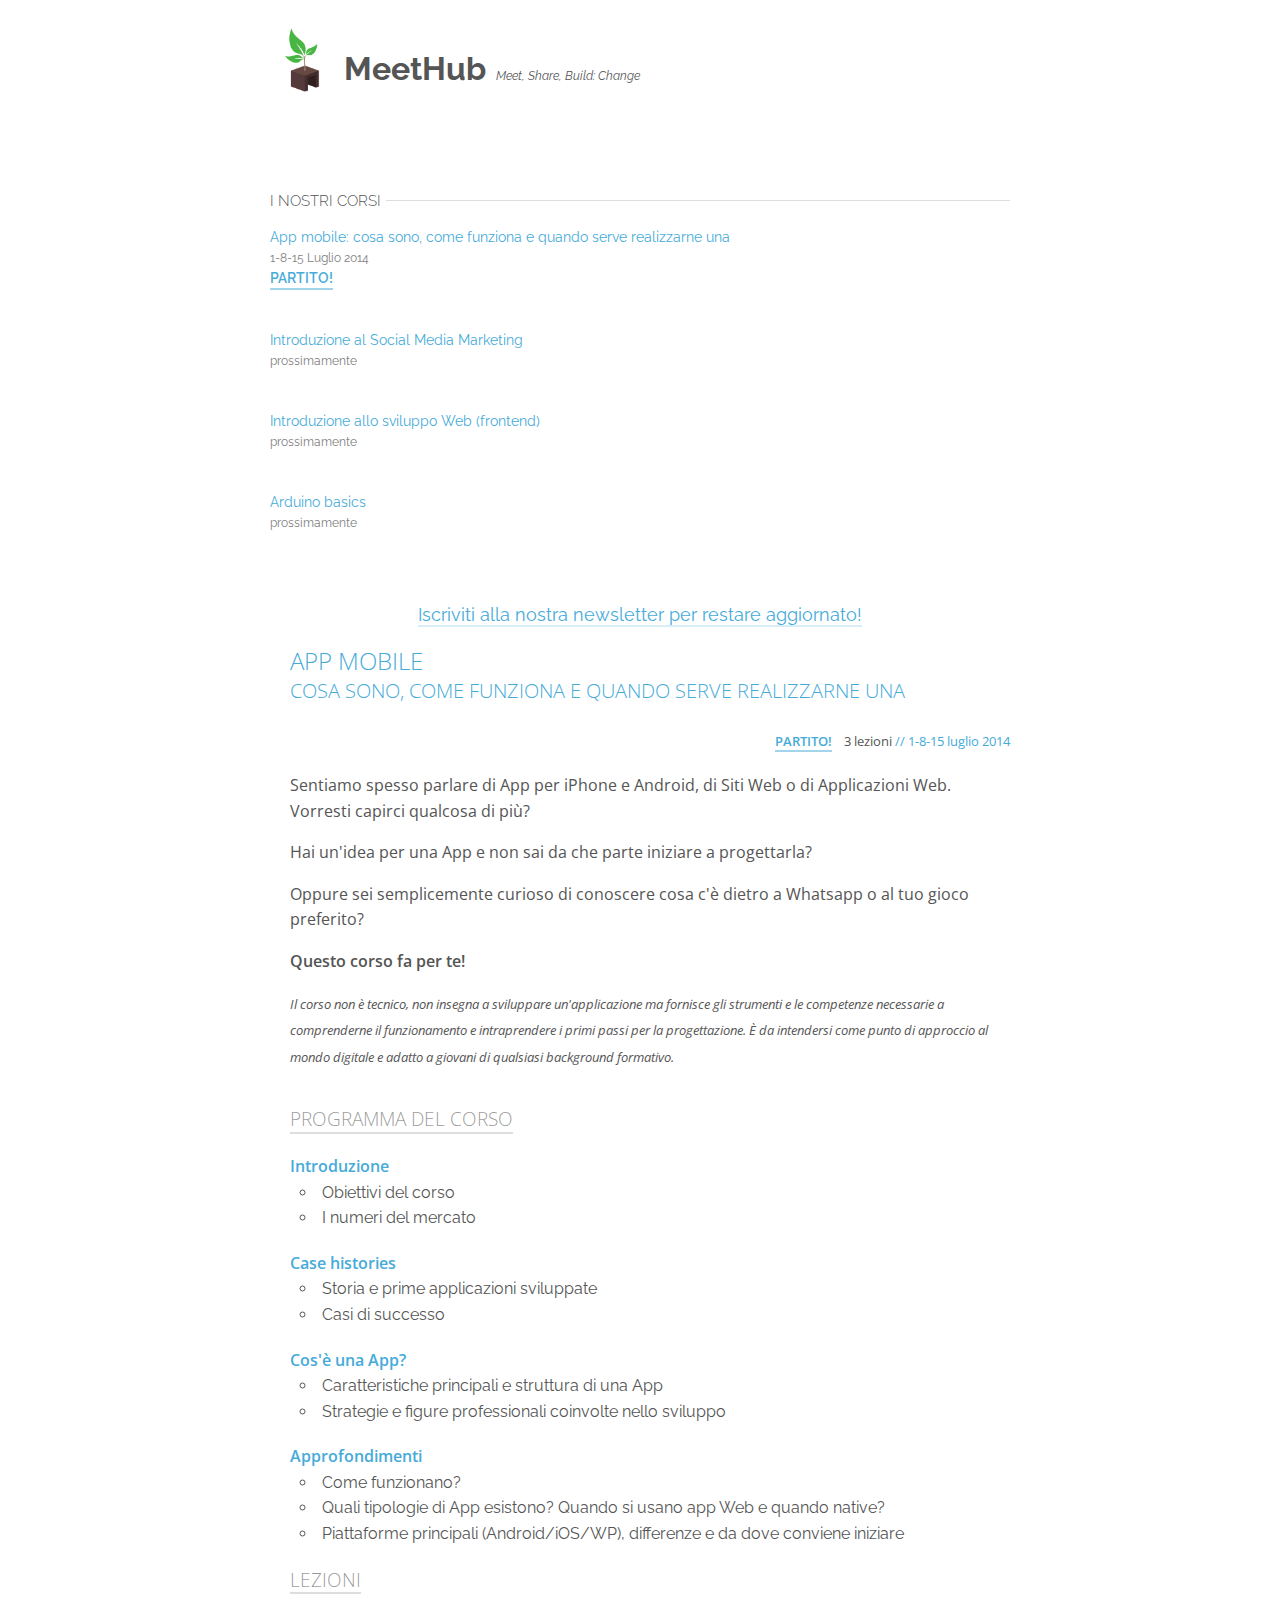
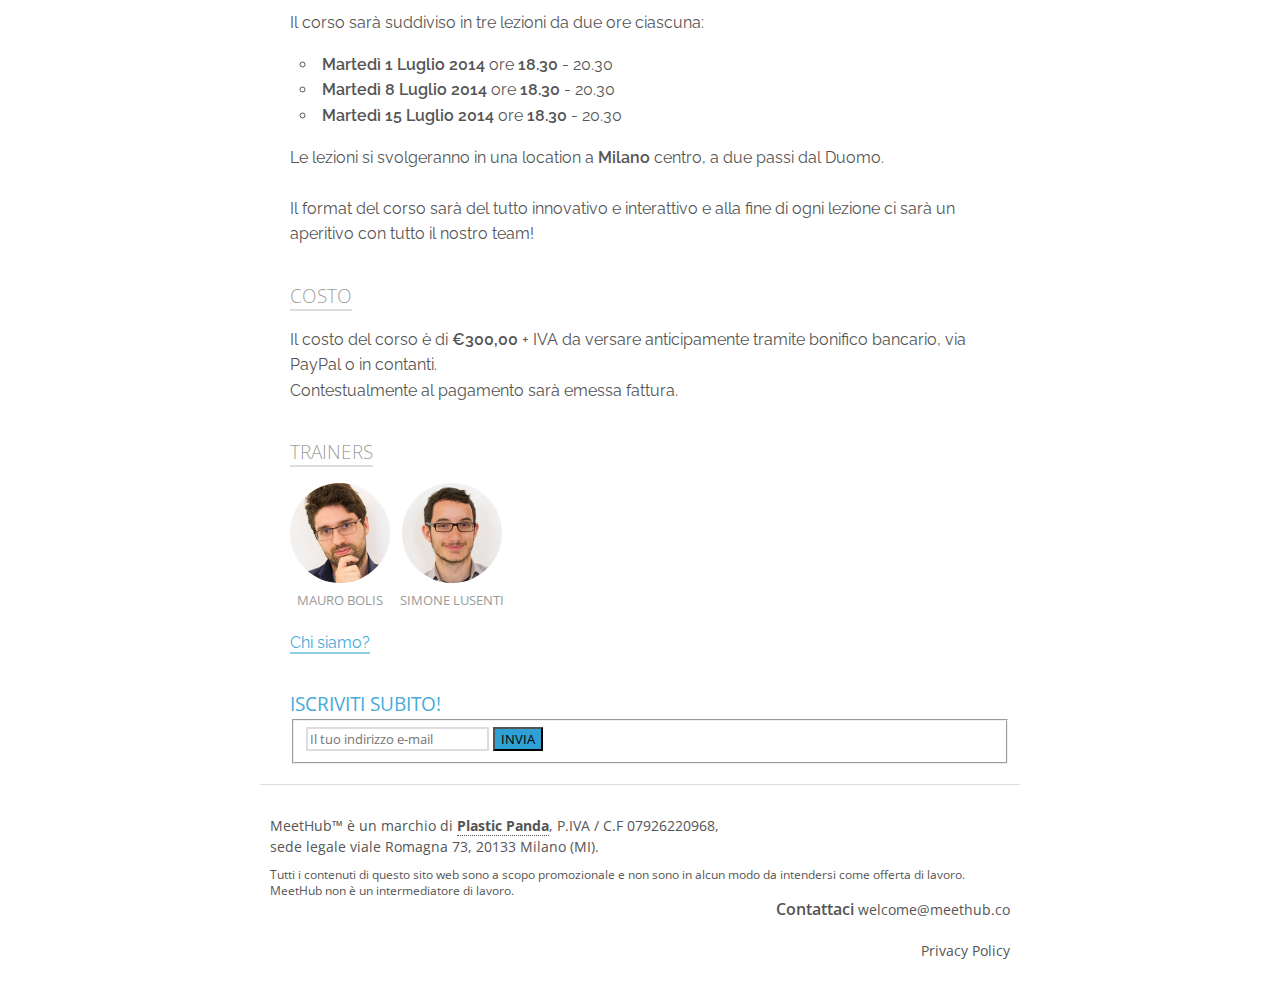
==== commit e33ff1e0: "port now is 3007" ====
--- a/corsi.html
+++ b/corsi.html
@@ -1,4 +1,5 @@
-<!DOCTYPE html><html prefix="og: http://ogp.me/ns#"><head><title>MeetHub | Meet, Share, Build: Change</title><meta charset="utf-8"><meta http-equiv="X-UA-Compatible" content="IE=edge,chrome=1"><meta name="viewport" content="width=device-width, initial-scale=1.0, maximum-scale=1.0"><meta name="author" content="MeetHub Team"><link rel="stylesheet" href="//yui.yahooapis.com/pure/0.5.0/pure-min.css"><link rel="stylesheet" href="//yui.yahooapis.com/pure/0.5.0/grids-responsive-min.css"><link rel="stylesheet" href="static/css/style.css"><!--[if lt IE 8]><script src="//html5shiv.googlecode.com/svn/trunk/html5.js"></script><script>window.html5 || document.write('<script src="http://html5shiv.googlecode.com/svn/trunk/html5.js"><\\/script>')</script><![endif]--><meta property="og:title" content="MeetHub | Meet, Share, Build: Change."><meta property="og:type" content="website"><meta property="og:image" content="http://www.meethub.co/static/img/mh-logo.png"><meta property="og:description" content="Meethub è un luogo stimolante in cui accelerare se stessi e rimodellare ogni giorno la propria realtà"></head><body><header><div class="container"><div class="padding"><div class="spacer-20"></div><h1 class="raleway"><a href="/"><img src="static/img/mh-logo.png" alt="MeetHub"><span>MeetHub</span><i>Meet, Share, Build: Change</i></a></h1><div class="spacer-100"></div></div></div></header><div id="main" class="inner-page"><div class="container"><div class="pure-g"><div class="pure-u-lg-1-4 pure-u-1 sidebar"><div class="padding"><h5><span class="text">i nostri corsi</span><span class="line"></span></h5><ul><li data-where-to="course-#1" class="link-scroll">App mobile: cosa sono, come funziona e quando serve realizzarne una<br><small style="color:grey;">1-8-15 Luglio 2014</small></li><li>Introduzione al Social Media Marketing<br><small style="color:grey;">prossimamente</small></li><li>Introduzione allo sviluppo Web (frontend)<br><small style="color:grey;">prossimamente</small></li><li>Arduino basics<br><small style="color:grey;">prossimamente</small></li></ul><p class="next text-center"><br><a href="/#contacts">Iscriviti alla nostra newsletter per restare aggiornato!</a></p></div></div><div class="pure-u-lg-3-4 pure-u-1"><div id="course-#1" class="single-course"><div class="padding"><h2><span class="title text-azure">App mobile<br><small>cosa sono, come funziona e quando serve realizzarne una</small></span><span class="infos"><br>3 lezioni<span class="text-azure"> // 1-8-15 luglio 2014</span></span></h2><p>Sentiamo spesso parlare di App per iPhone e Android, di Siti Web o di Applicazioni Web.
+<!DOCTYPE html><html prefix="og: http://ogp.me/ns#"><head><title>MeetHub | Meet, Share, Build: Change</title><meta charset="utf-8"><meta http-equiv="X-UA-Compatible" content="IE=edge,chrome=1"><meta name="viewport" content="width=device-width, initial-scale=1.0, maximum-scale=1.0"><meta name="author" content="MeetHub Team"><link rel="stylesheet" href="//yui.yahooapis.com/pure/0.5.0/pure-min.css"><link rel="stylesheet" href="//yui.yahooapis.com/pure/0.5.0/grids-responsive-min.css"><link rel="stylesheet" href="static/css/style.css"><!--[if lt IE 8]><script src="//html5shiv.googlecode.com/svn/trunk/html5.js"></script><script>window.html5 || document.write('<script src="http://html5shiv.googlecode.com/svn/trunk/html5.js"><\\/script>')</script><![endif]--><meta property="og:title" content="MeetHub | Meet, Share, Build: Change."><meta property="og:type" content="website"><meta property="og:image" content="http://www.meethub.co/static/img/mh-logo.png"><meta property="og:description" content="Meethub è un luogo stimolante in cui accelerare se stessi e rimodellare ogni giorno la propria realtà"></head><body><header><div class="container"><div class="padding"><div class="spacer-20"></div><h1 class="raleway"><a href="/"><img src="static/img/mh-logo.png" alt="MeetHub"><span>MeetHub</span><i>Meet, Share, Build: Change</i></a></h1><div class="spacer-100"></div></div></div></header><div id="main" class="inner-page"><div class="container"><div class="pure-g"><div class="pure-u-lg-1-4 pure-u-1 sidebar"><div class="padding"><h5><span class="text">i nostri corsi</span><span class="line"></span></h5><ul><li data-where-to="course-#1" class="link-scroll">App mobile: cosa sono, come funziona e quando serve realizzarne una<br><small style="color:grey;">1-8-15 Luglio 2014</small><br><b>Partito!</b></li><li>Introduzione al Social Media Marketing<br><small style="color:grey;">prossimamente</small></li><li>Introduzione allo sviluppo Web (frontend)<br><small style="color:grey;">prossimamente</small></li><li>Arduino basics<br><small style="color:grey;">prossimamente</small></li></ul><p class="next text-center"><br><a href="/#contacts">Iscriviti alla nostra newsletter per restare aggiornato!</a></p></div></div><div class="pure-u-lg-3-4 pure-u-1"><div id="course-#1" class="single-course"><div class="padding"><h2><span class="title text-azure">App mobile<br><small>cosa sono, come funziona e quando serve realizzarne una</small></span><span class="infos"><br><b>Partito!</b>&nbsp; &nbsp;
+3 lezioni<span class="text-azure"> // 1-8-15 luglio 2014</span></span></h2><p>Sentiamo spesso parlare di App per iPhone e Android, di Siti Web o di Applicazioni Web.
 Vorresti capirci qualcosa di più?
 </p><p>Hai un'idea per una App e non sai da che parte iniziare a progettarla?
 </p><p>Oppure sei semplicemente curioso di conoscere cosa c'è dietro a Whatsapp o al tuo gioco preferito?
--- a/static/css/style.css
+++ b/static/css/style.css
@@ -1,4 +1,4 @@
 @import url("//fonts.googleapis.com/css?family=Open+Sans:300,400,600");
 @import url("//fonts.googleapis.com/css?family=Raleway:300,400,700");
 @import url("//cdnjs.cloudflare.com/ajax/libs/font-awesome/4.1.0/css/font-awesome.min.css");
-.open-sans,.pure-g [class *='pure-u'],.pure-g-r [class*="pure-u"],.pure-form input[type='text'],.pure-form input[type='password'],.pure-form input[type='email'],.pure-form input[type='url'],.pure-form input[type='date'],.pure-form input[type='month'],.pure-form input[type='time'],.pure-form input[type='datetime'],.pure-form input[type='datetime-local'],.pure-form input[type='week'],.pure-form input[type='number'],.pure-form input[type='search'],.pure-form input[type='tel'],.pure-form input[type='color'],.pure-form select,.pure-form textarea,.pure-form button,button,h1,h2,h3,h4,h5,h6,html,body,body #contacts form p,body #main.inner-page,body #main.inner-page .single-course div.more .text .trainer-list ul li,body footer{font-family:'Open Sans',sans-serif}.raleway,body,body #main .three .single-one,body #quote > .text cite,body .intro h1,body #team h1,body #contacts h1,body .three h1,body .team .team-member h4,body #main.inner-page .sidebar h5 span.text,body #main.inner-page .sidebar ul li,body #main.inner-page .sidebar p.next,body #main.inner-page .single-course.other-courses p,body #main.inner-page .single-course div.more .text{font-family:'Raleway',sans-serif}.text-left{text-align:left}.text-center,body #contacts form{text-align:center}.text-right{text-align:right}.text-azure{color:#46abd9}.bg-azure{background:#46abd9;color:#fff}b,strong{font-weight:600}.spacer-10{height:10px}.spacer-20{height:20px}.spacer-30{height:30px}.spacer-40{height:40px}.spacer-50{height:50px}.spacer-60{height:60px}.spacer-70{height:70px}.spacer-80{height:80px}.spacer-90{height:90px}.spacer-100{height:100px}.spacer-110{height:110px}.spacer-120{height:120px}.spacer-130{height:130px}.spacer-140{height:140px}.spacer-150{height:150px}h1,h2,h3{font-weight:300;margin:0}h4,h5,h6{font-weight:600;margin:0}html,body{height:100%;}body{font-weight:300;color:#555;background:#fff;-webkit-overflow-scrolling:touch;font-size:30px;line-height:42px;}body .container{width:760px;margin:0 auto}body .padding{padding:0 10px}body header h1{font-size:32px;font-weight:700;line-height:100%;}body header h1 a{color:#555;text-decoration:none;}body header h1 a span,body header h1 a img,body header h1 a i{display:inline-block;margin-right:10px}body header h1 a img{width:64px;height:64px;vertical-align:bottom}body header h1 a i{font-weight:400;font-size:12px}body #main .intro p{margin:0;margin-bottom:30px}body #main .three .single-one{font-size:18px;line-height:26px;position:relative;}body #main .three .single-one .circle{position:absolute;top:0;left:-60px;width:60px;}body #main .three .single-one .circle i{display:inline-block;font-size:30px;color:rgba(85,85,85,0.5)}body #main .three .single-one h3{color:#46abd9;font-weight:600;font-size:24px;text-transform:uppercase}body #main .three .single-one p.link-scroll,body #main .three .single-one a{text-decoration:none;color:#46abd9;cursor:pointer;font-weight:600;border-bottom:2px solid rgba(70,171,217,0.6);display:inline}body #main .three .cbase{padding-right:10px}body #main .three .cavanzati{padding-left:10px}body #quote{position:relative;}body #quote .container{padding:100px 0;border-top:1px solid rgba(85,85,85,0.2);border-bottom:1px solid rgba(85,85,85,0.2)}body #quote > .text{position:relative;color:#555;z-index:2;}body #quote > .text cite{display:block;font-style:normal;font-size:32px;}body #quote > .text cite span{font-family:Times,serif;font-weight:bold}body #quote > .text p.author{font-weight:600;margin:0;font-size:24px}body .intro h1,body #team h1,body #contacts h1,body .three h1{font-size:30px;line-height:100%;margin:0;font-weight:600;text-transform:lowercase;}body .intro h1 span,body #team h1 span,body #contacts h1 span,body .three h1 span{border-bottom:1px solid rgba(85,85,85,0.5)}body #contacts .container{border-top:1px solid rgna(#555,.2)}body #contacts h1 span{border-bottom-color:#fff}body #team p{font-size:18px}body .team .team-member{margin-bottom:40px;}body .team .team-member > .padding{position:relative}body .team .team-member .text{padding-left:100px}body .team .team-member .circle{width:100px;height:100px;-webkit-border-radius:50px;border-radius:50px;overflow:hidden;margin:0 auto;position:absolute;top:0;left:0;}body .team .team-member .circle > img{width:100px;height:100px;z-index:1}body .team .team-member .circle > .hover-circle{opacity:0;-ms-filter:"progid:DXImageTransform.Microsoft.Alpha(Opacity=0)";filter:alpha(opacity=0);-webkit-transition:opacity .4s ease;-moz-transition:opacity .4s ease;-o-transition:opacity .4s ease;-ms-transition:opacity .4s ease;transition:opacity .4s ease;position:absolute;top:0;left:0;z-index:2;width:100px;height:100px;-webkit-border-radius:50px;border-radius:50px;background-position:center;-webkit-background-size:cover;-moz-background-size:cover;background-size:cover}body .team .team-member .circle > span{color:#fff;position:absolute;top:40%;width:75%;font-size:14px;left:12.5%;z-index:3;-webkit-transition:opacity .3s ease;-moz-transition:opacity .3s ease;-o-transition:opacity .3s ease;-ms-transition:opacity .3s ease;transition:opacity .3s ease;opacity:0;-ms-filter:"progid:DXImageTransform.Microsoft.Alpha(Opacity=0)";filter:alpha(opacity=0);font-weight:600;line-height:18px}body .team .team-member .circle:hover > .hover-circle{opacity:1;-ms-filter:none;filter:none}body .team .team-member .circle:hover > span{opacity:1;-ms-filter:none;filter:none}body .team .team-member h4{font-weight:400;font-size:20px;line-height:24px;padding-bottom:5px;margin-bottom:5px;}body .team .team-member h4 span{border-bottom:1px solid #46abd9;padding-bottom:4px}body .team .team-member h5{font-weight:300;font-size:16px;line-height:20px}body .team .team-member .socials a{display:inline;vertical-align:middle;margin-right:20px;color:#46abd9;}body .team .team-member .socials a:last-child{margin-right:0}body .team .team-member .socials a i{font-size:20px}body #contacts .container{padding-top:20px;border-top:1px solid rgba(85,85,85,0.2)}body #contacts form{margin:0 auto;}body #contacts form p{line-height:30px;font-size:20px;font-weight:400}body #contacts form input,body #contacts form button{font-size:20px;position:relative;}body #contacts form input:focus,body #contacts form button:focus{outline:none}body #contacts form .form-inputs{margin:0 auto;width:65%}body #contacts form input{border:2px solid rgba(85,85,85,0.2);background:#fff;-webkit-box-shadow:none;box-shadow:none;display:block;margin:0 auto 20px auto;text-align:center;width:95%;}body #contacts form input:valid{color:#27ae60}body #contacts form input:invalid{color:#e74c3c}body #contacts form input::-webkit-input-placeholder{color:#ccc}body #contacts form input:-moz-placeholder{color:#ccc}body #contacts form input::-moz-placeholder{color:#ccc}body #contacts form input:-ms-input-placeholder{color:#ccc}body #contacts form button{color:#fff;background:#46abd9;padding:.5em .7em;vertical-align:middle;border:none;-webkit-border-radius:4px;border-radius:4px;display:inline-block;margin:0 auto;}body #contacts form button i{display:inline-block;margin-right:10px}body #contacts form button span{display:inline-block;font-size:16px;text-transform:uppercase}body #main.inner-page{font-size:18px;font-weight:400;}body #main.inner-page .sidebar h5{position:relative;line-height:16px;}body #main.inner-page .sidebar h5 span.text{text-transform:uppercase;font-weight:300;background:#fff;z-index:2;position:relative;padding-right:5px;}body #main.inner-page .sidebar h5 span.line{z-index:1;position:absolute;width:100%;height:0;top:8px;left:0;border-bottom:1px solid #ddd}body #main.inner-page .sidebar ul{padding-left:0;}body #main.inner-page .sidebar ul li{list-style-position:outside;list-style-type:none;cursor:pointer;font-size:14px;line-height:20px;padding:0;color:#46abd9;margin-bottom:20px}body #main.inner-page .sidebar p.next{font-size:18px;line-height:28px;}body #main.inner-page .sidebar p.next a{color:#46abd9;text-decoration:none;border-bottom:2px solid rgba(70,171,217,0.2)}body #main.inner-page .single-course{padding-bottom:20px;border-bottom:1px solid #ddd;}body #main.inner-page .single-course .padding{padding-left:30px}body #main.inner-page .single-course:last-child{border-bottom:none}body #main.inner-page .single-course h2{zoom:1;margin-bottom:20px;}body #main.inner-page .single-course h2:before,body #main.inner-page .single-course h2:after{content:"";display:table}body #main.inner-page .single-course h2:after{clear:both}body #main.inner-page .single-course h2.grey{text-transform:uppercase;text-align:center;color:#46abd9}body #main.inner-page .single-course h2 > span{display:inline-block;}body #main.inner-page .single-course h2 > span.title{text-transform:uppercase;margin-right:10px;float:left;line-height:28px}body #main.inner-page .single-course h2 > span.infos{font-size:13px;font-weight:400;float:right;line-height:24px}body #main.inner-page .single-course.other-courses ul{padding:0;}body #main.inner-page .single-course.other-courses ul li{padding:0;list-style-type:none;margin-bottom:30px}body #main.inner-page .single-course.other-courses h3{margin-bottom:5px;}body #main.inner-page .single-course.other-courses h3 span{border-bottom:2px solid rgba(85,85,85,0.2);color:rgba(85,85,85,0.6)}body #main.inner-page .single-course.other-courses p{margin:0 0 10px 0}body #main.inner-page .single-course form input{-webkit-box-shadow:none;box-shadow:none;border:2px solid rgba(85,85,85,0.2)}body #main.inner-page .single-course form button{background:#2ea0d4;}body #main.inner-page .single-course form button span{text-transform:uppercase}body #main.inner-page .single-course div{font-weight:400;line-height:160%;font-size:16px;}body #main.inner-page .single-course div i{color:rgba(85,85,85,0.6)}body #main.inner-page .single-course div.more .text h4{text-transform:none;color:#46abd9;font-size:16px;margin-top:20px}body #main.inner-page .single-course div.more .text ul{margin:0;padding:0;}body #main.inner-page .single-course div.more .text ul li{list-style-type:circle;list-style-position:inside;padding-left:10px}body #main.inner-page .single-course div.more .text h3{border-bottom:2px solid rgba(85,85,85,0.2);display:inline-block;color:rgba(85,85,85,0.6);}body #main.inner-page .single-course div.more .text h3.alt{border-bottom:none;color:#46abd9;font-weight:400}body #main.inner-page .single-course div.more .text .trainer-list ul{margin:1em 0;}body #main.inner-page .single-course div.more .text .trainer-list ul li{display:inline-block;text-align:center;margin-right:10px;padding-left:0;text-transform:uppercase;font-size:13px;max-width:150px;color:#999;}body #main.inner-page .single-course div.more .text .trainer-list ul li span.pic{width:100px;height:100px;-webkit-border-radius:50px;border-radius:50px;overflow:hidden;display:block;margin:0 auto 5px auto;}body #main.inner-page .single-course div.more .text .trainer-list ul li span.pic > img{width:100px;height:100px}body #main.inner-page .single-course div.more .text .trainer-list p a{color:#46abd9;border-bottom:2px solid rgba(70,171,217,0.6);text-decoration:none}body #main.inner-page .single-course h4{text-transform:uppercase}body footer{background:#fff;color:#555;font-size:14px;line-height:150%;font-weight:400;}body footer > .container{padding-top:10px;border-top:1px solid rgba(85,85,85,0.2)}body footer a{color:#555}body footer .left a{font-weight:700;text-decoration:none;border-bottom:1px dotted #555}body footer .left small{display:block;font-size:12px;line-height:16px;margin-top:10px}body footer .right b{font-size:16px}body footer .right a{text-decoration:none}body footer .right .iubenda-embed{display:inline-block}@media screen and (max-width:1023px){body .container{width:100%}body .padding{padding:0 20px}body header h1 a{color:#555;text-decoration:none;}body header h1 a i{display:block;font-weight:400;font-size:12px;text-align:right;margin-right:0}body #main .three .single-one{margin-bottom:30px;}body #main .three .single-one:last-child{margin-bottom:0}body #main .three .cbase{padding-right:0}body #main .three .cavanzati{padding-left:0}body #main.inner-page .sidebar{margin-bottom:100px}body #main.inner-page .single-course .padding{padding-left:20px}body .intro h1,body #team h1,body #contacts h1,body .three h1{font-size:30px}body .team .team-member .text{padding-left:110px}body .team .team-member .circle{left:10px}body #contacts form input{text-align:center;font-size:16px}body #contacts form button{color:#fff;background:#46abd9;border:none;-webkit-border-radius:4px;border-radius:4px;font-size:16px}body #contacts form .form-inputs{margin:0 auto;width:95%}body footer .right{margin-top:20px;}body footer .right .text-right{text-align:left}body footer .right b{display:block}body footer .right .spacer-20{height:10px}}+.open-sans,.pure-g [class *='pure-u'],.pure-g-r [class*="pure-u"],.pure-form input[type='text'],.pure-form input[type='password'],.pure-form input[type='email'],.pure-form input[type='url'],.pure-form input[type='date'],.pure-form input[type='month'],.pure-form input[type='time'],.pure-form input[type='datetime'],.pure-form input[type='datetime-local'],.pure-form input[type='week'],.pure-form input[type='number'],.pure-form input[type='search'],.pure-form input[type='tel'],.pure-form input[type='color'],.pure-form select,.pure-form textarea,.pure-form button,button,h1,h2,h3,h4,h5,h6,html,body,body #contacts form p,body #main.inner-page,body #main.inner-page .single-course div.more .text .trainer-list ul li,body footer{font-family:'Open Sans',sans-serif}.raleway,body,body #main .three .single-one,body #quote > .text cite,body .intro h1,body #team h1,body #contacts h1,body .three h1,body .team .team-member h4,body #main.inner-page .sidebar h5 span.text,body #main.inner-page .sidebar ul li,body #main.inner-page .sidebar p.next,body #main.inner-page .single-course.other-courses p,body #main.inner-page .single-course div.more .text{font-family:'Raleway',sans-serif}.text-left{text-align:left}.text-center,body #contacts form{text-align:center}.text-right{text-align:right}.text-azure{color:#46abd9}.bg-azure{background:#46abd9;color:#fff}b,strong{font-weight:600}.spacer-10{height:10px}.spacer-20{height:20px}.spacer-30{height:30px}.spacer-40{height:40px}.spacer-50{height:50px}.spacer-60{height:60px}.spacer-70{height:70px}.spacer-80{height:80px}.spacer-90{height:90px}.spacer-100{height:100px}.spacer-110{height:110px}.spacer-120{height:120px}.spacer-130{height:130px}.spacer-140{height:140px}.spacer-150{height:150px}h1,h2,h3{font-weight:300;margin:0}h4,h5,h6{font-weight:600;margin:0}html,body{height:100%;}body{font-weight:300;color:#555;background:#fff;-webkit-overflow-scrolling:touch;font-size:30px;line-height:42px;}body .container{width:760px;margin:0 auto}body .padding{padding:0 10px}body header h1{font-size:32px;font-weight:700;line-height:100%;}body header h1 a{color:#555;text-decoration:none;}body header h1 a span,body header h1 a img,body header h1 a i{display:inline-block;margin-right:10px}body header h1 a img{width:64px;height:64px;vertical-align:bottom}body header h1 a i{font-weight:400;font-size:12px}body #main .intro p{margin:0;margin-bottom:30px}body #main .three .single-one{font-size:18px;line-height:26px;position:relative;}body #main .three .single-one .circle{position:absolute;top:0;left:-60px;width:60px;}body #main .three .single-one .circle i{display:inline-block;font-size:30px;color:rgba(85,85,85,0.5)}body #main .three .single-one h3{color:#46abd9;font-weight:600;font-size:24px;text-transform:uppercase}body #main .three .single-one p.link-scroll,body #main .three .single-one a{text-decoration:none;color:#46abd9;cursor:pointer;font-weight:600;border-bottom:2px solid rgba(70,171,217,0.6);display:inline}body #main .three .cbase{padding-right:10px}body #main .three .cavanzati{padding-left:10px}body #quote{position:relative;}body #quote .container{padding:100px 0;border-top:1px solid rgba(85,85,85,0.2);border-bottom:1px solid rgba(85,85,85,0.2)}body #quote > .text{position:relative;color:#555;z-index:2;}body #quote > .text cite{display:block;font-style:normal;font-size:32px;}body #quote > .text cite span{font-family:Times,serif;font-weight:bold}body #quote > .text p.author{font-weight:600;margin:0;font-size:24px}body .intro h1,body #team h1,body #contacts h1,body .three h1{font-size:30px;line-height:100%;margin:0;font-weight:600;text-transform:lowercase;}body .intro h1 span,body #team h1 span,body #contacts h1 span,body .three h1 span{border-bottom:1px solid rgba(85,85,85,0.5)}body #contacts .container{border-top:1px solid rgna(#555,.2)}body #contacts h1 span{border-bottom-color:#fff}body #team p{font-size:18px}body .team .team-member{margin-bottom:40px;}body .team .team-member > .padding{position:relative}body .team .team-member .text{padding-left:100px}body .team .team-member .circle{width:100px;height:100px;-webkit-border-radius:50px;border-radius:50px;overflow:hidden;margin:0 auto;position:absolute;top:0;left:0;}body .team .team-member .circle > img{width:100px;height:100px;z-index:1}body .team .team-member .circle > .hover-circle{opacity:0;-ms-filter:"progid:DXImageTransform.Microsoft.Alpha(Opacity=0)";filter:alpha(opacity=0);-webkit-transition:opacity .4s ease;-moz-transition:opacity .4s ease;-o-transition:opacity .4s ease;-ms-transition:opacity .4s ease;transition:opacity .4s ease;position:absolute;top:0;left:0;z-index:2;width:100px;height:100px;-webkit-border-radius:50px;border-radius:50px;background-position:center;-webkit-background-size:cover;-moz-background-size:cover;background-size:cover}body .team .team-member .circle > span{color:#fff;position:absolute;top:40%;width:75%;font-size:14px;left:12.5%;z-index:3;-webkit-transition:opacity .3s ease;-moz-transition:opacity .3s ease;-o-transition:opacity .3s ease;-ms-transition:opacity .3s ease;transition:opacity .3s ease;opacity:0;-ms-filter:"progid:DXImageTransform.Microsoft.Alpha(Opacity=0)";filter:alpha(opacity=0);font-weight:600;line-height:18px}body .team .team-member .circle:hover > .hover-circle{opacity:1;-ms-filter:none;filter:none}body .team .team-member .circle:hover > span{opacity:1;-ms-filter:none;filter:none}body .team .team-member h4{font-weight:400;font-size:20px;line-height:24px;padding-bottom:5px;margin-bottom:5px;}body .team .team-member h4 span{border-bottom:1px solid #46abd9;padding-bottom:4px}body .team .team-member h5{font-weight:300;font-size:16px;line-height:20px}body .team .team-member .socials a{display:inline;vertical-align:middle;margin-right:20px;color:#46abd9;}body .team .team-member .socials a:last-child{margin-right:0}body .team .team-member .socials a i{font-size:20px}body #contacts .container{padding-top:20px;border-top:1px solid rgba(85,85,85,0.2)}body #contacts form{margin:0 auto;}body #contacts form p{line-height:30px;font-size:20px;font-weight:400}body #contacts form input,body #contacts form button{font-size:20px;position:relative;}body #contacts form input:focus,body #contacts form button:focus{outline:none}body #contacts form .form-inputs{margin:0 auto;width:65%}body #contacts form input{border:2px solid rgba(85,85,85,0.2);background:#fff;-webkit-box-shadow:none;box-shadow:none;display:block;margin:0 auto 20px auto;text-align:center;width:95%;}body #contacts form input:valid{color:#27ae60}body #contacts form input:invalid{color:#e74c3c}body #contacts form input::-webkit-input-placeholder{color:#ccc}body #contacts form input:-moz-placeholder{color:#ccc}body #contacts form input::-moz-placeholder{color:#ccc}body #contacts form input:-ms-input-placeholder{color:#ccc}body #contacts form button{color:#fff;background:#46abd9;padding:.5em .7em;vertical-align:middle;border:none;-webkit-border-radius:4px;border-radius:4px;display:inline-block;margin:0 auto;}body #contacts form button i{display:inline-block;margin-right:10px}body #contacts form button span{display:inline-block;font-size:16px;text-transform:uppercase}body #main.inner-page{font-size:18px;font-weight:400;}body #main.inner-page .sidebar h5{position:relative;line-height:16px;}body #main.inner-page .sidebar h5 span.text{text-transform:uppercase;font-weight:300;background:#fff;z-index:2;position:relative;padding-right:5px;}body #main.inner-page .sidebar h5 span.line{z-index:1;position:absolute;width:100%;height:0;top:8px;left:0;border-bottom:1px solid #ddd}body #main.inner-page .sidebar ul{padding-left:0;}body #main.inner-page .sidebar ul li{list-style-position:outside;list-style-type:none;cursor:pointer;font-size:14px;line-height:20px;padding:0;color:#46abd9;margin-bottom:40px;zoom:1;}body #main.inner-page .sidebar ul li:before,body #main.inner-page .sidebar ul li:after{content:"";display:table}body #main.inner-page .sidebar ul li:after{clear:both}body #main.inner-page .sidebar ul li b{color:#46abd9;text-transform:uppercase;border-bottom:2px solid rgba(70,171,217,0.5);float:left}body #main.inner-page .sidebar p.next{font-size:18px;line-height:28px;}body #main.inner-page .sidebar p.next a{color:#46abd9;text-decoration:none;border-bottom:2px solid rgba(70,171,217,0.2)}body #main.inner-page .single-course{padding-bottom:20px;border-bottom:1px solid #ddd;}body #main.inner-page .single-course .padding{padding-left:30px}body #main.inner-page .single-course:last-child{border-bottom:none}body #main.inner-page .single-course h2{zoom:1;margin-bottom:20px;}body #main.inner-page .single-course h2:before,body #main.inner-page .single-course h2:after{content:"";display:table}body #main.inner-page .single-course h2:after{clear:both}body #main.inner-page .single-course h2.grey{text-transform:uppercase;text-align:center;color:#46abd9}body #main.inner-page .single-course h2 > span{display:inline-block;}body #main.inner-page .single-course h2 > span.title{text-transform:uppercase;margin-right:10px;float:left;line-height:28px}body #main.inner-page .single-course h2 > span.infos{font-size:13px;font-weight:400;float:right;line-height:24px;}body #main.inner-page .single-course h2 > span.infos b{color:#46abd9;text-transform:uppercase;border-bottom:2px solid rgba(70,171,217,0.5)}body #main.inner-page .single-course.other-courses ul{padding:0;}body #main.inner-page .single-course.other-courses ul li{padding:0;list-style-type:none;margin-bottom:30px}body #main.inner-page .single-course.other-courses h3{margin-bottom:5px;}body #main.inner-page .single-course.other-courses h3 span{border-bottom:2px solid rgba(85,85,85,0.2);color:rgba(85,85,85,0.6)}body #main.inner-page .single-course.other-courses p{margin:0 0 10px 0}body #main.inner-page .single-course form input{-webkit-box-shadow:none;box-shadow:none;border:2px solid rgba(85,85,85,0.2)}body #main.inner-page .single-course form button{background:#2ea0d4;}body #main.inner-page .single-course form button span{text-transform:uppercase}body #main.inner-page .single-course div{font-weight:400;line-height:160%;font-size:16px;}body #main.inner-page .single-course div i{color:rgba(85,85,85,0.6)}body #main.inner-page .single-course div.more .text h4{text-transform:none;color:#46abd9;font-size:16px;margin-top:20px}body #main.inner-page .single-course div.more .text ul{margin:0;padding:0;}body #main.inner-page .single-course div.more .text ul li{list-style-type:circle;list-style-position:inside;padding-left:10px}body #main.inner-page .single-course div.more .text h3{border-bottom:2px solid rgba(85,85,85,0.2);display:inline-block;color:rgba(85,85,85,0.6);}body #main.inner-page .single-course div.more .text h3.alt{border-bottom:none;color:#46abd9;font-weight:400}body #main.inner-page .single-course div.more .text .trainer-list ul{margin:1em 0;}body #main.inner-page .single-course div.more .text .trainer-list ul li{display:inline-block;text-align:center;margin-right:10px;padding-left:0;text-transform:uppercase;font-size:13px;max-width:150px;color:#999;}body #main.inner-page .single-course div.more .text .trainer-list ul li span.pic{width:100px;height:100px;-webkit-border-radius:50px;border-radius:50px;overflow:hidden;display:block;margin:0 auto 5px auto;}body #main.inner-page .single-course div.more .text .trainer-list ul li span.pic > img{width:100px;height:100px}body #main.inner-page .single-course div.more .text .trainer-list p a{color:#46abd9;border-bottom:2px solid rgba(70,171,217,0.6);text-decoration:none}body #main.inner-page .single-course h4{text-transform:uppercase}body footer{background:#fff;color:#555;font-size:14px;line-height:150%;font-weight:400;}body footer > .container{padding-top:10px;border-top:1px solid rgba(85,85,85,0.2)}body footer a{color:#555}body footer .left a{font-weight:700;text-decoration:none;border-bottom:1px dotted #555}body footer .left small{display:block;font-size:12px;line-height:16px;margin-top:10px}body footer .right b{font-size:16px}body footer .right a{text-decoration:none}body footer .right .iubenda-embed{display:inline-block}@media screen and (max-width: 1023px){body .container{width:100%}body .padding{padding:0 20px}body header h1 a{color:#555;text-decoration:none;}body header h1 a i{display:block;font-weight:400;font-size:12px;text-align:right;margin-right:0}body #main .three .single-one{margin-bottom:30px;}body #main .three .single-one:last-child{margin-bottom:0}body #main .three .cbase{padding-right:0}body #main .three .cavanzati{padding-left:0}body #main.inner-page .sidebar{margin-bottom:100px}body #main.inner-page .single-course .padding{padding-left:20px}body .intro h1,body #team h1,body #contacts h1,body .three h1{font-size:30px}body .team .team-member .text{padding-left:110px}body .team .team-member .circle{left:10px}body #contacts form input{text-align:center;font-size:16px}body #contacts form button{color:#fff;background:#46abd9;border:none;-webkit-border-radius:4px;border-radius:4px;font-size:16px}body #contacts form .form-inputs{margin:0 auto;width:95%}body footer .right{margin-top:20px;}body footer .right .text-right{text-align:left}body footer .right b{display:block}body footer .right .spacer-20{height:10px}}